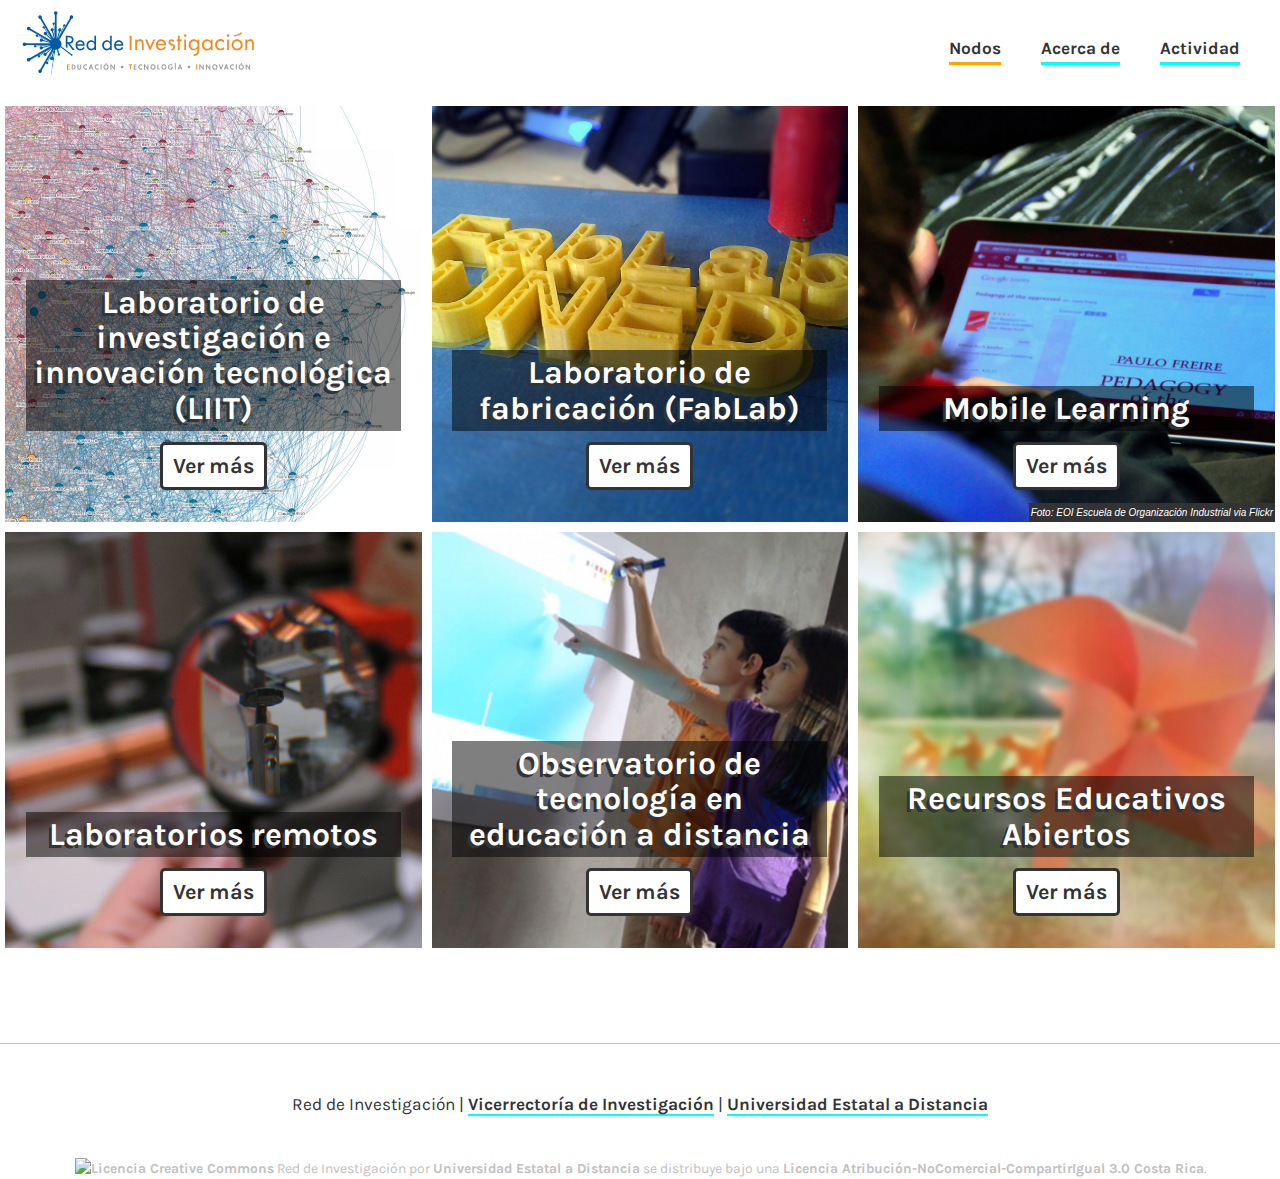
==== index.html @ 8b5bcb13 "prima" ====
<!doctype html>

<html lang="es">
    <head>
      <meta charset="utf-8">

      <title>Red de Investigación</title>
      <meta name="description" content="Red de Investigación">
      <meta name="author" content="Universidad Estatal a Distancia">
      <link rel="stylesheet" href="normalize.css?v=8.0.1">
      <link rel="stylesheet" href="grid.css?v=1.0">
      <link href="https://fonts.googleapis.com/css?family=Karla:400,400i,700,700i" rel="stylesheet">
      <link rel=stylesheet href="https://s3-us-west-2.amazonaws.com/colors-css/2.2.0/colors.min.css">
      <link rel="shortcut icon" type="image/png" href="favicon/favicon-16x16.png"/>
    </head>

    <body>
        <div class="wrapper">

            <header class="header">
                <a href="#" class="boton-menu">Menu</a>
                <div class="branding">
                    <a href="index.html" class="site-title"><img src="img/logo-lg.svg" alt="Logo de Red de Investigación. Educación, tecnología e innovación."></a>
                    <p>Vicerrectoría de Investigación</p>
                </div>
                <nav class="main-menu" role="navigation">
                    <ul>
                        <li><a href="index.html" title="Página de inicio y nodos de la red" class="active">Nodos</a></li>
                        <li><a href="red-investigacion.html" title="Página de información acerca de la Red de Investigación">Acerca de</a></li>
                        <li><a href="actividad.html" title="Actualizaciones y actividad de los nodos que forman parte de la Red">Actividad</a></li>
                    </ul>
                </nav>
            </header>

            <main class="content projects">

                <div class="item" role="section">
                    <img src="img/proyectos/img1-cuad.jpg" alt="Molinete anaranjado sobre un fondo verde desenfocado.">
                    <div class="info-proyecto">
                        <h3>Recursos Educativos Abiertos</h3>
                        <p class="desc">En el año 2012 la UNESCO presenta la Declaración de París, en la que se propone a la comunidad mundial la producción y el fomento del uso y aprovechamiento de…</p>
                        <p><a href="recursos-educativos-abiertos.html">Ver más</a></p>
                    </div>
                </div>

                <div class="item">
                    <img src="img/proyectos/observa-cuad.jpg" alt="Dos niños interactuando con una imagen proyectada en una pared.">
                    <div class="info-proyecto">
                        <h3>Observatorio de tecnología en educación a distancia</h3>
                        <p class="desc">En la sociedad de la información y en su tránsito hacia una sociedad del conocimiento, las preguntas clave son dónde y cómo buscar información veraz y clara que permita estar…</p>
                        <p><a href="observatorio.html">Ver más</a></p>
                    </div>
                </div>

                <div class="item">
                    <img src="img/proyectos/mobile-cuad.jpg" alt="Un estudiante estudiando en una tableta.">
                    <div class="info-proyecto">
                        <h3>Mobile Learning</h3>
                        <p class="desc">En el año 2012 la UNESCO presenta la Declaración de París, en la que se propone a la comunidad mundial la producción y el fomento del uso y aprovechamiento de…</p>
                        <p><a href="mobile-learning.html">Ver más</a></p>
                    </div>
                    <div class="fuente">
                        <i>Foto: EOI Escuela de Organización Industrial via Flickr</i>
                    </div>
                </div>
                <div class="item">
                    <img src="img/proyectos/remotos-cuad.jpg" alt="Descripción de la imagen">
                    <div class="info-proyecto">
                        <h3>Laboratorios remotos</h3>
                        <p class="desc">Este nodo tiene como objetivo establecer, en la UNED de Costa Rica, un espacio de experimentación remota en el que los estudiantes puedan acceder a prácticas reales a través de…</p>
                        <p><a href="laboratorios-remotos.html">Ver más</a></p>
                    </div>
                </div>
                <div class="item">
                    <img src="img/proyectos/liit-cuad.jpg" alt="Visualización de miles de datos en una nube de nodos y redes interconectadas.">
                    <div class="info-proyecto">
                        <h3>Laboratorio de investigación e innovación tecnológica (LIIT)</h3>
                        <p class="desc">El Laboratorio de Investigación e Innovación Tecnológica (LIIT) consiste en un espacio abierto para que grupos multidisciplinarios desarrollen proyectos de investigación e innovación tecnológica. El LIIT promueve un modelo de…</p>
                        <p><a href="laboratorio-investigacion-innovacion-tecnologica.html">Ver más</a></p>
                    </div>
                </div>
                <div class="item">
                    <img src="img/proyectos/fablab-cuad.jpg" alt="Una impresora 3D imprimiendo el nombre FabLab en color amarillo.">
                    <div class="info-proyecto">
                        <h3>Laboratorio de fabricación (FabLab)</h3>
                        <p class="desc">Creemos en la innovación abierta y en el emprendimiento para construir un futuro mejor y oportunidades para todas las personas en los ámbitos social, económico y ambiental. Apoyamos el movimiento…</p>
                        <p class="ver-mas"><a href="fablab.html">Ver más</a></p>
                    </div>
                </div>
            </main>

            <footer class="footer" role="contentinfo">
                <p>
                    Red de Investigación |
                    <a href="https://investiga.uned.ac.cr/">Vicerrectoría de Investigación</a> |
                    <a href="https://www.uned.ac.cr/">Universidad Estatal a Distancia</a>
                </p>
                <p class="licencia">
                    <a rel="license" href="http://creativecommons.org/licenses/by-nc-sa/3.0/cr/"><img alt="Licencia Creative Commons" style="border-width:0" src="https://i.creativecommons.org/l/by-nc-sa/4.0/80x15.png"></a>  <span xmlns:dct="http://purl.org/dc/terms/" property="dct:title">Red de Investigación</span> por <a xmlns:cc="http://creativecommons.org/ns#" href="http://www.uned.ac.cr/" property="cc:attributionName" rel="cc:attributionURL">Universidad Estatal a Distancia</a> se distribuye bajo una <a rel="license" href="http://creativecommons.org/licenses/by-nc-sa/3.0/cr/">Licencia Atribución-NoComercial-CompartirIgual 3.0 Costa Rica</a>.
		          </p>
            </footer>

        </div>

        <script type="text/javascript">
            var projects = document.querySelector('.projects');
            for (var i = projects.children.length; i >= 0; i--) {
            projects.appendChild(projects.children[Math.random() * i | 0]);
            }
        </script>
    </body>
</html>
---- grid.css ----
@media -sass-debug-info{filename{font-family:file\:\/\/\/Applications\/MAMP\/htdocs\/red2019\/sass\/_type\.scss}line{font-family:\000037}}
body,
button,
input,
select,
textarea {
  font-family: 'Karla', sans-serif;
  color: #333;
  font-size: 16.2px;
  font-size: 1.08rem;
  line-height: 1.5; }
  @media screen and (min-width: 700px) {
@media -sass-debug-info{filename{font-family:file\:\/\/\/Applications\/MAMP\/htdocs\/red2019\/sass\/_type\.scss}line{font-family:\000037}}
    body,
    button,
    input,
    select,
    textarea {
      font-size: 20.25px;
      font-size: 1.35rem; } }

@media -sass-debug-info{filename{font-family:file\:\/\/\/Applications\/MAMP\/htdocs\/red2019\/sass\/_type\.scss}line{font-family:\0000322}}
h1, h2, h3, h4, h5, h6 {
  margin-top: .75em;
  margin-bottom: .25em;
  font-family: 'Karla', sans-serif;
  clear: both;
  text-rendering: optimizeLegibility;
  line-height: 1.1; }

@media -sass-debug-info{filename{font-family:file\:\/\/\/Applications\/MAMP\/htdocs\/red2019\/sass\/_type\.scss}line{font-family:\0000331}}
h1 {
  font-size: 3em; }

@media -sass-debug-info{filename{font-family:file\:\/\/\/Applications\/MAMP\/htdocs\/red2019\/sass\/_type\.scss}line{font-family:\0000335}}
h2 {
  font-size: 2.6em; }

@media -sass-debug-info{filename{font-family:file\:\/\/\/Applications\/MAMP\/htdocs\/red2019\/sass\/_type\.scss}line{font-family:\0000339}}
h3 {
  font-size: 2.2em; }

@media -sass-debug-info{filename{font-family:file\:\/\/\/Applications\/MAMP\/htdocs\/red2019\/sass\/_type\.scss}line{font-family:\0000343}}
h4 {
  font-size: 2em; }

@media -sass-debug-info{filename{font-family:file\:\/\/\/Applications\/MAMP\/htdocs\/red2019\/sass\/_type\.scss}line{font-family:\0000347}}
h5 {
  font-size: 1.8em; }

@media -sass-debug-info{filename{font-family:file\:\/\/\/Applications\/MAMP\/htdocs\/red2019\/sass\/_type\.scss}line{font-family:\0000351}}
h6 {
  font-size: 1.6em; }

@media -sass-debug-info{filename{font-family:file\:\/\/\/Applications\/MAMP\/htdocs\/red2019\/sass\/_type\.scss}line{font-family:\0000355}}
p {
  margin-top: .5em;
  margin-bottom: 1em; }

@media -sass-debug-info{filename{font-family:file\:\/\/\/Applications\/MAMP\/htdocs\/red2019\/sass\/_type\.scss}line{font-family:\0000360}}
a {
  color: #333;
  font-weight: 700;
  text-decoration: none;
  border-bottom: 2px solid cyan; }
@media -sass-debug-info{filename{font-family:file\:\/\/\/Applications\/MAMP\/htdocs\/red2019\/sass\/_type\.scss}line{font-family:\0000366}}
  a:hover, a:active {
    border-color: orange; }

@media -sass-debug-info{filename{font-family:file\:\/\/\/Applications\/MAMP\/htdocs\/red2019\/grid\.scss}line{font-family:\000033}}
body {
  margin: 0; }

@media -sass-debug-info{filename{font-family:file\:\/\/\/Applications\/MAMP\/htdocs\/red2019\/grid\.scss}line{font-family:\000038}}
.wrapper {
  width: 100vw;
  margin: 0 auto;
  display: grid;
  grid-template-rows: auto auto 200px; }

@media -sass-debug-info{filename{font-family:file\:\/\/\/Applications\/MAMP\/htdocs\/red2019\/sass\/_header\.scss}line{font-family:\000031}}
.header {
  background-color: white;
  position: relative;
  padding: 10px 20px; }
  @media screen and (min-width: 700px) {
@media -sass-debug-info{filename{font-family:file\:\/\/\/Applications\/MAMP\/htdocs\/red2019\/sass\/_header\.scss}line{font-family:\000031}}
    .header {
      display: grid;
      grid-template-columns: repeat(3, minmax(0, 1fr));
      justify-content: space-evenly;
      grid-gap: 20px;
      align-items: center; } }
@media -sass-debug-info{filename{font-family:file\:\/\/\/Applications\/MAMP\/htdocs\/red2019\/sass\/_header\.scss}line{font-family:\0000313}}
  .header .boton-menu {
    position: absolute;
    top: 10px;
    right: 20px;
    padding: 10px;
    background: #00509f;
    color: aqua;
    border-radius: 5px;
    border: none; }
    @media screen and (min-width: 700px) {
@media -sass-debug-info{filename{font-family:file\:\/\/\/Applications\/MAMP\/htdocs\/red2019\/sass\/_header\.scss}line{font-family:\0000313}}
      .header .boton-menu {
        display: none; } }
@media -sass-debug-info{filename{font-family:file\:\/\/\/Applications\/MAMP\/htdocs\/red2019\/sass\/_header\.scss}line{font-family:\0000326}}
  .header .branding {
    grid-column: 1 / span 1;
    align-content: center; }
@media -sass-debug-info{filename{font-family:file\:\/\/\/Applications\/MAMP\/htdocs\/red2019\/sass\/_header\.scss}line{font-family:\0000330}}
    .header .branding .site-title {
      display: block;
      width: 60%;
      max-width: 400px;
      min-width: 180px;
      height: auto;
      border: none; }
@media -sass-debug-info{filename{font-family:file\:\/\/\/Applications\/MAMP\/htdocs\/red2019\/sass\/_header\.scss}line{font-family:\0000338}}
    .header .branding p {
      font-size: 0.8em;
      margin: 0;
      padding-left: 10%;
      display: none; }
@media -sass-debug-info{filename{font-family:file\:\/\/\/Applications\/MAMP\/htdocs\/red2019\/sass\/_header\.scss}line{font-family:\0000346}}
  .header .main-menu {
    display: none;
    grid-column: auto / span 2;
    font-size: 80%; }
@media -sass-debug-info{filename{font-family:file\:\/\/\/Applications\/MAMP\/htdocs\/red2019\/sass\/_header\.scss}line{font-family:\0000351}}
    .header .main-menu ul {
      width: 100%;
      display: block;
      padding: 0;
      margin: 0;
      list-style: none;
      text-align: center; }
@media -sass-debug-info{filename{font-family:file\:\/\/\/Applications\/MAMP\/htdocs\/red2019\/sass\/_header\.scss}line{font-family:\0000359}}
      .header .main-menu ul li a {
        display: inline-block;
        margin-bottom: 1em;
        text-decoration: none;
        color: #333; }
@media -sass-debug-info{filename{font-family:file\:\/\/\/Applications\/MAMP\/htdocs\/red2019\/sass\/_header\.scss}line{font-family:\0000365}}
        .header .main-menu ul li a.active {
          border-color: orange; }
    @media screen and (min-width: 700px) {
@media -sass-debug-info{filename{font-family:file\:\/\/\/Applications\/MAMP\/htdocs\/red2019\/sass\/_header\.scss}line{font-family:\0000346}}
      .header .main-menu {
        display: block; }
@media -sass-debug-info{filename{font-family:file\:\/\/\/Applications\/MAMP\/htdocs\/red2019\/sass\/_header\.scss}line{font-family:\0000374}}
        .header .main-menu ul {
          display: inline-flex;
          justify-content: flex-end; }
@media -sass-debug-info{filename{font-family:file\:\/\/\/Applications\/MAMP\/htdocs\/red2019\/sass\/_header\.scss}line{font-family:\0000377}}
          .header .main-menu ul li {
            margin: 0 20px; }
@media -sass-debug-info{filename{font-family:file\:\/\/\/Applications\/MAMP\/htdocs\/red2019\/sass\/_header\.scss}line{font-family:\0000379}}
            .header .main-menu ul li a {
              padding: 0;
              margin: 0;
              border-width: 3px; } }

@media -sass-debug-info{filename{font-family:file\:\/\/\/Applications\/MAMP\/htdocs\/red2019\/grid\.scss}line{font-family:\0000320}}
.content {
  width: 100%; }
@media -sass-debug-info{filename{font-family:file\:\/\/\/Applications\/MAMP\/htdocs\/red2019\/grid\.scss}line{font-family:\0000323}}
  .content.projects {
    display: grid;
    grid-template-columns: repeat(12, minmax(0, 1fr));
    justify-content: space-evenly;
    grid-column-gap: 10px;
    grid-row-gap: 0;
    padding: 5px;
    width: auto; }
@media -sass-debug-info{filename{font-family:file\:\/\/\/Applications\/MAMP\/htdocs\/red2019\/grid\.scss}line{font-family:\0000332}}
    .content.projects .item {
      grid-column: 1 / span 12;
      overflow: hidden;
      /* NEW */
      min-width: 0;
      /* NEW; needed for Firefox */
      height: auto;
      position: relative; }
      @media screen and (min-width: 700px) {
@media -sass-debug-info{filename{font-family:file\:\/\/\/Applications\/MAMP\/htdocs\/red2019\/grid\.scss}line{font-family:\0000332}}
        .content.projects .item {
          grid-column: auto / span 4; } }
@media -sass-debug-info{filename{font-family:file\:\/\/\/Applications\/MAMP\/htdocs\/red2019\/grid\.scss}line{font-family:\0000342}}
      .content.projects .item img {
        width: 100%;
        margin: 0;
        padding: 0;
        z-index: 1; }
@media -sass-debug-info{filename{font-family:file\:\/\/\/Applications\/MAMP\/htdocs\/red2019\/grid\.scss}line{font-family:\0000348}}
      .content.projects .item .info-proyecto {
        z-index: 2;
        position: absolute;
        left: 5%;
        bottom: 20px;
        width: 90%;
        margin: 0;
        text-align: center; }
@media -sass-debug-info{filename{font-family:file\:\/\/\/Applications\/MAMP\/htdocs\/red2019\/grid\.scss}line{font-family:\0000356}}
        .content.projects .item .info-proyecto h3 {
          font-size: 32px;
          color: white;
          font-weight: 700;
          text-shadow: -3px 3px 0 #333;
          background: rgba(0, 0, 0, 0.5);
          padding: 5px; }
@media -sass-debug-info{filename{font-family:file\:\/\/\/Applications\/MAMP\/htdocs\/red2019\/grid\.scss}line{font-family:\0000365}}
        .content.projects .item .info-proyecto p.desc {
          display: none; }
@media -sass-debug-info{filename{font-family:file\:\/\/\/Applications\/MAMP\/htdocs\/red2019\/grid\.scss}line{font-family:\0000369}}
        .content.projects .item .info-proyecto a {
          color: #333;
          padding: 5px 10px;
          border: 3px solid #333;
          font-weight: 700;
          text-decoration: none;
          background-color: white;
          display: inline-block;
          border-radius: 5px; }
@media -sass-debug-info{filename{font-family:file\:\/\/\/Applications\/MAMP\/htdocs\/red2019\/grid\.scss}line{font-family:\0000378}}
          .content.projects .item .info-proyecto a:hover {
            box-shadow: -10px 10px 0 #333;
            background-color: #333;
            color: white;
            border-color: white; }
@media -sass-debug-info{filename{font-family:file\:\/\/\/Applications\/MAMP\/htdocs\/red2019\/grid\.scss}line{font-family:\0000390}}
      .content.projects .item .fuente {
        font-size: 10px;
        background: #333;
        padding: 2px;
        color: white;
        position: absolute;
        bottom: 10px;
        right: 0;
        font-family: sans-serif; }

@media -sass-debug-info{filename{font-family:file\:\/\/\/Applications\/MAMP\/htdocs\/red2019\/grid\.scss}line{font-family:\00003105}}
.content .migajas {
  font-size: .7em; }
@media -sass-debug-info{filename{font-family:file\:\/\/\/Applications\/MAMP\/htdocs\/red2019\/grid\.scss}line{font-family:\00003108}}
.content .pagina {
  margin: 0 auto;
  max-width: 780px;
  padding: 40px 20px; }
@media -sass-debug-info{filename{font-family:file\:\/\/\/Applications\/MAMP\/htdocs\/red2019\/grid\.scss}line{font-family:\00003113}}
  .content .pagina *::-moz-selection {
    background: orange; }
@media -sass-debug-info{filename{font-family:file\:\/\/\/Applications\/MAMP\/htdocs\/red2019\/grid\.scss}line{font-family:\00003114}}
  .content .pagina *::selection {
    background: orange; }
@media -sass-debug-info{filename{font-family:file\:\/\/\/Applications\/MAMP\/htdocs\/red2019\/grid\.scss}line{font-family:\00003116}}
  .content .pagina hr {
    margin: 60px 0; }
@media -sass-debug-info{filename{font-family:file\:\/\/\/Applications\/MAMP\/htdocs\/red2019\/grid\.scss}line{font-family:\00003120}}
  .content .pagina .top {
    width: 100%;
    height: 320px;
    overflow: hidden;
    position: relative;
    margin: 0; }
@media -sass-debug-info{filename{font-family:file\:\/\/\/Applications\/MAMP\/htdocs\/red2019\/grid\.scss}line{font-family:\00003126}}
    .content .pagina .top img {
      width: 100%; }
@media -sass-debug-info{filename{font-family:file\:\/\/\/Applications\/MAMP\/htdocs\/red2019\/grid\.scss}line{font-family:\00003130}}
  .content .pagina .caption {
    font-size: 60%;
    color: siver; }
@media -sass-debug-info{filename{font-family:file\:\/\/\/Applications\/MAMP\/htdocs\/red2019\/grid\.scss}line{font-family:\00003135}}
  .content .pagina .lista {
    margin: 40px 0; }
    @media screen and (min-width: 500px) {
@media -sass-debug-info{filename{font-family:file\:\/\/\/Applications\/MAMP\/htdocs\/red2019\/grid\.scss}line{font-family:\00003135}}
      .content .pagina .lista {
        display: grid;
        grid-template-columns: repeat(8, minmax(0, 1fr));
        justify-content: space-evenly;
        align-items: flex-start;
        grid-gap: 10px; } }
@media -sass-debug-info{filename{font-family:file\:\/\/\/Applications\/MAMP\/htdocs\/red2019\/grid\.scss}line{font-family:\00003147}}
    .content .pagina .lista .persona {
      grid-column: auto /span 4;
      margin-bottom: 20px;
      padding: 20px;
      font-size: 90%; }
@media -sass-debug-info{filename{font-family:file\:\/\/\/Applications\/MAMP\/htdocs\/red2019\/grid\.scss}line{font-family:\00003154}}
    .content .pagina .lista .pic {
      width: 128px;
      margin: 0 auto; }
@media -sass-debug-info{filename{font-family:file\:\/\/\/Applications\/MAMP\/htdocs\/red2019\/grid\.scss}line{font-family:\00003158}}
      .content .pagina .lista .pic img {
        width: 100%;
        border-radius: 50%;
        overflow: hidden; }
@media -sass-debug-info{filename{font-family:file\:\/\/\/Applications\/MAMP\/htdocs\/red2019\/grid\.scss}line{font-family:\00003164}}
    .content .pagina .lista .info-personal {
      grid-column: auto / span 7;
      line-height: 1.4; }
@media -sass-debug-info{filename{font-family:file\:\/\/\/Applications\/MAMP\/htdocs\/red2019\/grid\.scss}line{font-family:\00003167}}
      .content .pagina .lista .info-personal h4 {
        margin-top: 0.25em;
        font-size: 1.25em; }
@media -sass-debug-info{filename{font-family:file\:\/\/\/Applications\/MAMP\/htdocs\/red2019\/grid\.scss}line{font-family:\00003171}}
      .content .pagina .lista .info-personal p {
        margin-bottom: 0.25em; }

@media -sass-debug-info{filename{font-family:file\:\/\/\/Applications\/MAMP\/htdocs\/red2019\/grid\.scss}line{font-family:\00003181}}
.iconos {
  width: 100vw;
  height: auto;
  background: url(img/iconos-noticias.jpg) repeat fixed; }
@media -sass-debug-info{filename{font-family:file\:\/\/\/Applications\/MAMP\/htdocs\/red2019\/grid\.scss}line{font-family:\00003186}}
  .iconos h1 {
    color: white;
    text-shadow: -1px -1px 0 #000, 1px -1px 0 #000, -1px 1px 0 #000, 1px 1px 0 #000;
    text-align: center;
    margin: 80px 0; }

@media -sass-debug-info{filename{font-family:file\:\/\/\/Applications\/MAMP\/htdocs\/red2019\/grid\.scss}line{font-family:\00003198}}
.footer {
  font-size: 80%;
  padding: 40px 20px;
  text-align: center;
  border-top: 1px solid silver;
  margin-top: 80px; }
@media -sass-debug-info{filename{font-family:file\:\/\/\/Applications\/MAMP\/htdocs\/red2019\/grid\.scss}line{font-family:\00003205}}
  .footer .licencia {
    margin-top: 40px;
    font-size: 80%;
    color: silver; }
@media -sass-debug-info{filename{font-family:file\:\/\/\/Applications\/MAMP\/htdocs\/red2019\/grid\.scss}line{font-family:\00003209}}
    .footer .licencia a {
      border-width: 0;
      color: currentColor; }

/*# sourceMappingURL=grid.css.map */
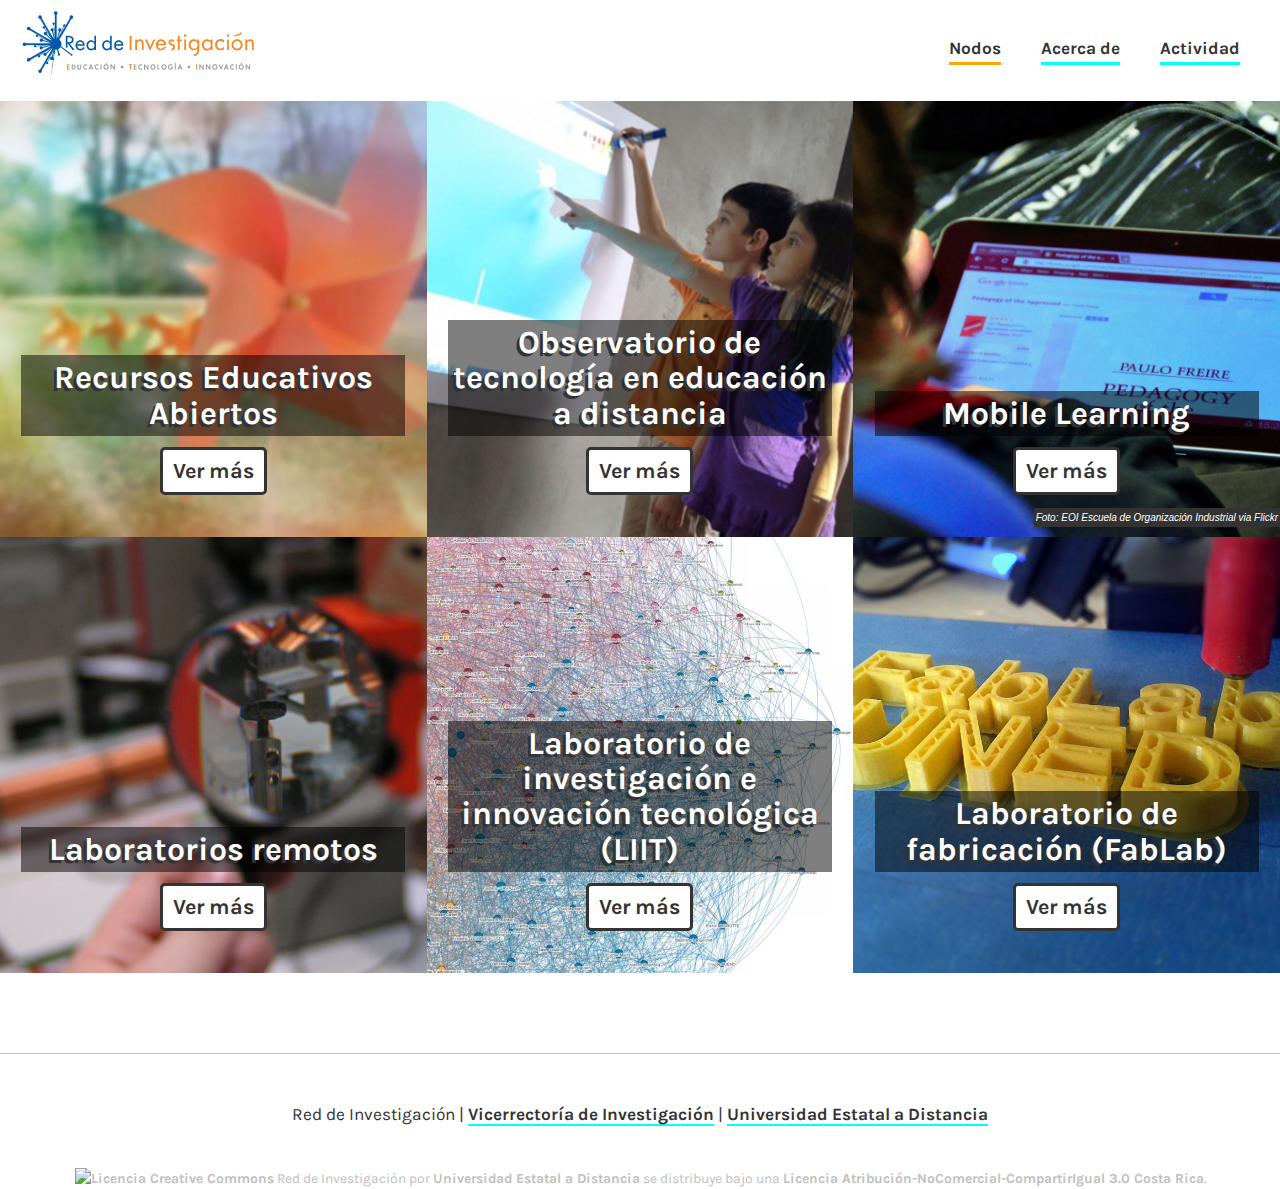
==== commit 94aebe63: "viewport meta tag missing" ====
--- a/index.html
+++ b/index.html
@@ -3,7 +3,7 @@
 <html lang="es">
     <head>
       <meta charset="utf-8">
-
+      <meta content="width=device-width, initial-scale=1" name="viewport" />
       <title>Red de Investigación</title>
       <meta name="description" content="Red de Investigación">
       <meta name="author" content="Universidad Estatal a Distancia">
@@ -63,6 +63,7 @@
                         <i>Foto: EOI Escuela de Organización Industrial via Flickr</i>
                     </div>
                 </div>
+
                 <div class="item">
                     <img src="img/proyectos/remotos-cuad.jpg" alt="Descripción de la imagen">
                     <div class="info-proyecto">
@@ -71,6 +72,7 @@
                         <p><a href="laboratorios-remotos.html">Ver más</a></p>
                     </div>
                 </div>
+
                 <div class="item">
                     <img src="img/proyectos/liit-cuad.jpg" alt="Visualización de miles de datos en una nube de nodos y redes interconectadas.">
                     <div class="info-proyecto">
@@ -79,6 +81,7 @@
                         <p><a href="laboratorio-investigacion-innovacion-tecnologica.html">Ver más</a></p>
                     </div>
                 </div>
+
                 <div class="item">
                     <img src="img/proyectos/fablab-cuad.jpg" alt="Una impresora 3D imprimiendo el nombre FabLab en color amarillo.">
                     <div class="info-proyecto">
@@ -87,6 +90,7 @@
                         <p class="ver-mas"><a href="fablab.html">Ver más</a></p>
                     </div>
                 </div>
+
             </main>
 
             <footer class="footer" role="contentinfo">
@@ -102,11 +106,11 @@
 
         </div>
 
-        <script type="text/javascript">
+        <!-- <script type="text/javascript">
             var projects = document.querySelector('.projects');
             for (var i = projects.children.length; i >= 0; i--) {
             projects.appendChild(projects.children[Math.random() * i | 0]);
             }
-        </script>
+        </script> -->
     </body>
 </html>
--- a/grid.css
+++ b/grid.css
@@ -1,4 +1,3 @@
-@media -sass-debug-info{filename{font-family:file\:\/\/\/Applications\/MAMP\/htdocs\/red2019\/sass\/_type\.scss}line{font-family:\000037}}
 body,
 button,
 input,
@@ -10,7 +9,6 @@
   font-size: 1.08rem;
   line-height: 1.5; }
   @media screen and (min-width: 700px) {
-@media -sass-debug-info{filename{font-family:file\:\/\/\/Applications\/MAMP\/htdocs\/red2019\/sass\/_type\.scss}line{font-family:\000037}}
     body,
     button,
     input,
@@ -19,7 +17,6 @@
       font-size: 20.25px;
       font-size: 1.35rem; } }
 
-@media -sass-debug-info{filename{font-family:file\:\/\/\/Applications\/MAMP\/htdocs\/red2019\/sass\/_type\.scss}line{font-family:\0000322}}
 h1, h2, h3, h4, h5, h6 {
   margin-top: .75em;
   margin-bottom: .25em;
@@ -28,88 +25,79 @@
   text-rendering: optimizeLegibility;
   line-height: 1.1; }
 
-@media -sass-debug-info{filename{font-family:file\:\/\/\/Applications\/MAMP\/htdocs\/red2019\/sass\/_type\.scss}line{font-family:\0000331}}
 h1 {
   font-size: 3em; }
 
-@media -sass-debug-info{filename{font-family:file\:\/\/\/Applications\/MAMP\/htdocs\/red2019\/sass\/_type\.scss}line{font-family:\0000335}}
 h2 {
   font-size: 2.6em; }
 
-@media -sass-debug-info{filename{font-family:file\:\/\/\/Applications\/MAMP\/htdocs\/red2019\/sass\/_type\.scss}line{font-family:\0000339}}
 h3 {
   font-size: 2.2em; }
 
-@media -sass-debug-info{filename{font-family:file\:\/\/\/Applications\/MAMP\/htdocs\/red2019\/sass\/_type\.scss}line{font-family:\0000343}}
 h4 {
   font-size: 2em; }
 
-@media -sass-debug-info{filename{font-family:file\:\/\/\/Applications\/MAMP\/htdocs\/red2019\/sass\/_type\.scss}line{font-family:\0000347}}
 h5 {
   font-size: 1.8em; }
 
-@media -sass-debug-info{filename{font-family:file\:\/\/\/Applications\/MAMP\/htdocs\/red2019\/sass\/_type\.scss}line{font-family:\0000351}}
 h6 {
   font-size: 1.6em; }
 
-@media -sass-debug-info{filename{font-family:file\:\/\/\/Applications\/MAMP\/htdocs\/red2019\/sass\/_type\.scss}line{font-family:\0000355}}
 p {
   margin-top: .5em;
   margin-bottom: 1em; }
 
-@media -sass-debug-info{filename{font-family:file\:\/\/\/Applications\/MAMP\/htdocs\/red2019\/sass\/_type\.scss}line{font-family:\0000360}}
 a {
   color: #333;
   font-weight: 700;
   text-decoration: none;
   border-bottom: 2px solid cyan; }
-@media -sass-debug-info{filename{font-family:file\:\/\/\/Applications\/MAMP\/htdocs\/red2019\/sass\/_type\.scss}line{font-family:\0000366}}
   a:hover, a:active {
     border-color: orange; }
 
-@media -sass-debug-info{filename{font-family:file\:\/\/\/Applications\/MAMP\/htdocs\/red2019\/grid\.scss}line{font-family:\000033}}
 body {
   margin: 0; }
 
-@media -sass-debug-info{filename{font-family:file\:\/\/\/Applications\/MAMP\/htdocs\/red2019\/grid\.scss}line{font-family:\000038}}
 .wrapper {
   width: 100vw;
   margin: 0 auto;
   display: grid;
   grid-template-rows: auto auto 200px; }
 
-@media -sass-debug-info{filename{font-family:file\:\/\/\/Applications\/MAMP\/htdocs\/red2019\/sass\/_header\.scss}line{font-family:\000031}}
 .header {
   background-color: white;
   position: relative;
   padding: 10px 20px; }
   @media screen and (min-width: 700px) {
-@media -sass-debug-info{filename{font-family:file\:\/\/\/Applications\/MAMP\/htdocs\/red2019\/sass\/_header\.scss}line{font-family:\000031}}
     .header {
       display: grid;
       grid-template-columns: repeat(3, minmax(0, 1fr));
       justify-content: space-evenly;
       grid-gap: 20px;
       align-items: center; } }
-@media -sass-debug-info{filename{font-family:file\:\/\/\/Applications\/MAMP\/htdocs\/red2019\/sass\/_header\.scss}line{font-family:\0000313}}
   .header .boton-menu {
     position: absolute;
     top: 10px;
     right: 20px;
-    padding: 10px;
-    background: #00509f;
-    color: aqua;
-    border-radius: 5px;
-    border: none; }
+    color: #333;
+    padding: 5px 10px;
+    border: 3px solid #333;
+    font-weight: 700;
+    text-decoration: none;
+    background-color: white;
+    display: inline-block;
+    border-radius: 5px; }
+    .header .boton-menu:hover {
+      box-shadow: -10px 10px 0 #333;
+      background-color: #333;
+      color: white;
+      border-color: white; }
     @media screen and (min-width: 700px) {
-@media -sass-debug-info{filename{font-family:file\:\/\/\/Applications\/MAMP\/htdocs\/red2019\/sass\/_header\.scss}line{font-family:\0000313}}
       .header .boton-menu {
         display: none; } }
-@media -sass-debug-info{filename{font-family:file\:\/\/\/Applications\/MAMP\/htdocs\/red2019\/sass\/_header\.scss}line{font-family:\0000326}}
   .header .branding {
     grid-column: 1 / span 1;
     align-content: center; }
-@media -sass-debug-info{filename{font-family:file\:\/\/\/Applications\/MAMP\/htdocs\/red2019\/sass\/_header\.scss}line{font-family:\0000330}}
     .header .branding .site-title {
       display: block;
       width: 60%;
@@ -117,18 +105,15 @@
       min-width: 180px;
       height: auto;
       border: none; }
-@media -sass-debug-info{filename{font-family:file\:\/\/\/Applications\/MAMP\/htdocs\/red2019\/sass\/_header\.scss}line{font-family:\0000338}}
     .header .branding p {
       font-size: 0.8em;
       margin: 0;
       padding-left: 10%;
       display: none; }
-@media -sass-debug-info{filename{font-family:file\:\/\/\/Applications\/MAMP\/htdocs\/red2019\/sass\/_header\.scss}line{font-family:\0000346}}
   .header .main-menu {
     display: none;
     grid-column: auto / span 2;
     font-size: 80%; }
-@media -sass-debug-info{filename{font-family:file\:\/\/\/Applications\/MAMP\/htdocs\/red2019\/sass\/_header\.scss}line{font-family:\0000351}}
     .header .main-menu ul {
       width: 100%;
       display: block;
@@ -136,47 +121,34 @@
       margin: 0;
       list-style: none;
       text-align: center; }
-@media -sass-debug-info{filename{font-family:file\:\/\/\/Applications\/MAMP\/htdocs\/red2019\/sass\/_header\.scss}line{font-family:\0000359}}
       .header .main-menu ul li a {
         display: inline-block;
         margin-bottom: 1em;
         text-decoration: none;
         color: #333; }
-@media -sass-debug-info{filename{font-family:file\:\/\/\/Applications\/MAMP\/htdocs\/red2019\/sass\/_header\.scss}line{font-family:\0000365}}
         .header .main-menu ul li a.active {
           border-color: orange; }
     @media screen and (min-width: 700px) {
-@media -sass-debug-info{filename{font-family:file\:\/\/\/Applications\/MAMP\/htdocs\/red2019\/sass\/_header\.scss}line{font-family:\0000346}}
       .header .main-menu {
         display: block; }
-@media -sass-debug-info{filename{font-family:file\:\/\/\/Applications\/MAMP\/htdocs\/red2019\/sass\/_header\.scss}line{font-family:\0000374}}
         .header .main-menu ul {
           display: inline-flex;
           justify-content: flex-end; }
-@media -sass-debug-info{filename{font-family:file\:\/\/\/Applications\/MAMP\/htdocs\/red2019\/sass\/_header\.scss}line{font-family:\0000377}}
           .header .main-menu ul li {
             margin: 0 20px; }
-@media -sass-debug-info{filename{font-family:file\:\/\/\/Applications\/MAMP\/htdocs\/red2019\/sass\/_header\.scss}line{font-family:\0000379}}
             .header .main-menu ul li a {
               padding: 0;
               margin: 0;
               border-width: 3px; } }
 
-@media -sass-debug-info{filename{font-family:file\:\/\/\/Applications\/MAMP\/htdocs\/red2019\/grid\.scss}line{font-family:\0000320}}
 .content {
   width: 100%; }
-@media -sass-debug-info{filename{font-family:file\:\/\/\/Applications\/MAMP\/htdocs\/red2019\/grid\.scss}line{font-family:\0000323}}
   .content.projects {
     display: grid;
-    grid-template-columns: repeat(12, minmax(0, 1fr));
-    justify-content: space-evenly;
-    grid-column-gap: 10px;
-    grid-row-gap: 0;
-    padding: 5px;
-    width: auto; }
-@media -sass-debug-info{filename{font-family:file\:\/\/\/Applications\/MAMP\/htdocs\/red2019\/grid\.scss}line{font-family:\0000332}}
+    grid-template-columns: repeat(3, 1fr);
+    grid-auto-flow: dense; }
     .content.projects .item {
-      grid-column: 1 / span 12;
+      grid-column: 1 / -1;
       overflow: hidden;
       /* NEW */
       min-width: 0;
@@ -184,16 +156,12 @@
       height: auto;
       position: relative; }
       @media screen and (min-width: 700px) {
-@media -sass-debug-info{filename{font-family:file\:\/\/\/Applications\/MAMP\/htdocs\/red2019\/grid\.scss}line{font-family:\0000332}}
         .content.projects .item {
-          grid-column: auto / span 4; } }
-@media -sass-debug-info{filename{font-family:file\:\/\/\/Applications\/MAMP\/htdocs\/red2019\/grid\.scss}line{font-family:\0000342}}
+          grid-column: auto / span 1; } }
       .content.projects .item img {
+        object-fit: cover;
         width: 100%;
-        margin: 0;
-        padding: 0;
-        z-index: 1; }
-@media -sass-debug-info{filename{font-family:file\:\/\/\/Applications\/MAMP\/htdocs\/red2019\/grid\.scss}line{font-family:\0000348}}
+        height: 100%; }
       .content.projects .item .info-proyecto {
         z-index: 2;
         position: absolute;
@@ -202,7 +170,6 @@
         width: 90%;
         margin: 0;
         text-align: center; }
-@media -sass-debug-info{filename{font-family:file\:\/\/\/Applications\/MAMP\/htdocs\/red2019\/grid\.scss}line{font-family:\0000356}}
         .content.projects .item .info-proyecto h3 {
           font-size: 32px;
           color: white;
@@ -210,10 +177,8 @@
           text-shadow: -3px 3px 0 #333;
           background: rgba(0, 0, 0, 0.5);
           padding: 5px; }
-@media -sass-debug-info{filename{font-family:file\:\/\/\/Applications\/MAMP\/htdocs\/red2019\/grid\.scss}line{font-family:\0000365}}
         .content.projects .item .info-proyecto p.desc {
           display: none; }
-@media -sass-debug-info{filename{font-family:file\:\/\/\/Applications\/MAMP\/htdocs\/red2019\/grid\.scss}line{font-family:\0000369}}
         .content.projects .item .info-proyecto a {
           color: #333;
           padding: 5px 10px;
@@ -223,13 +188,11 @@
           background-color: white;
           display: inline-block;
           border-radius: 5px; }
-@media -sass-debug-info{filename{font-family:file\:\/\/\/Applications\/MAMP\/htdocs\/red2019\/grid\.scss}line{font-family:\0000378}}
           .content.projects .item .info-proyecto a:hover {
             box-shadow: -10px 10px 0 #333;
             background-color: #333;
             color: white;
             border-color: white; }
-@media -sass-debug-info{filename{font-family:file\:\/\/\/Applications\/MAMP\/htdocs\/red2019\/grid\.scss}line{font-family:\0000390}}
       .content.projects .item .fuente {
         font-size: 10px;
         background: #333;
@@ -239,101 +202,79 @@
         bottom: 10px;
         right: 0;
         font-family: sans-serif; }
-
-@media -sass-debug-info{filename{font-family:file\:\/\/\/Applications\/MAMP\/htdocs\/red2019\/grid\.scss}line{font-family:\00003105}}
-.content .migajas {
-  font-size: .7em; }
-@media -sass-debug-info{filename{font-family:file\:\/\/\/Applications\/MAMP\/htdocs\/red2019\/grid\.scss}line{font-family:\00003108}}
-.content .pagina {
-  margin: 0 auto;
-  max-width: 780px;
-  padding: 40px 20px; }
-@media -sass-debug-info{filename{font-family:file\:\/\/\/Applications\/MAMP\/htdocs\/red2019\/grid\.scss}line{font-family:\00003113}}
-  .content .pagina *::-moz-selection {
-    background: orange; }
-@media -sass-debug-info{filename{font-family:file\:\/\/\/Applications\/MAMP\/htdocs\/red2019\/grid\.scss}line{font-family:\00003114}}
-  .content .pagina *::selection {
-    background: orange; }
-@media -sass-debug-info{filename{font-family:file\:\/\/\/Applications\/MAMP\/htdocs\/red2019\/grid\.scss}line{font-family:\00003116}}
-  .content .pagina hr {
-    margin: 60px 0; }
-@media -sass-debug-info{filename{font-family:file\:\/\/\/Applications\/MAMP\/htdocs\/red2019\/grid\.scss}line{font-family:\00003120}}
-  .content .pagina .top {
-    width: 100%;
-    height: 320px;
-    overflow: hidden;
-    position: relative;
-    margin: 0; }
-@media -sass-debug-info{filename{font-family:file\:\/\/\/Applications\/MAMP\/htdocs\/red2019\/grid\.scss}line{font-family:\00003126}}
-    .content .pagina .top img {
-      width: 100%; }
-@media -sass-debug-info{filename{font-family:file\:\/\/\/Applications\/MAMP\/htdocs\/red2019\/grid\.scss}line{font-family:\00003130}}
-  .content .pagina .caption {
-    font-size: 60%;
-    color: siver; }
-@media -sass-debug-info{filename{font-family:file\:\/\/\/Applications\/MAMP\/htdocs\/red2019\/grid\.scss}line{font-family:\00003135}}
-  .content .pagina .lista {
-    margin: 40px 0; }
-    @media screen and (min-width: 500px) {
-@media -sass-debug-info{filename{font-family:file\:\/\/\/Applications\/MAMP\/htdocs\/red2019\/grid\.scss}line{font-family:\00003135}}
-      .content .pagina .lista {
-        display: grid;
-        grid-template-columns: repeat(8, minmax(0, 1fr));
-        justify-content: space-evenly;
-        align-items: flex-start;
-        grid-gap: 10px; } }
-@media -sass-debug-info{filename{font-family:file\:\/\/\/Applications\/MAMP\/htdocs\/red2019\/grid\.scss}line{font-family:\00003147}}
-    .content .pagina .lista .persona {
-      grid-column: auto /span 4;
-      margin-bottom: 20px;
-      padding: 20px;
-      font-size: 90%; }
-@media -sass-debug-info{filename{font-family:file\:\/\/\/Applications\/MAMP\/htdocs\/red2019\/grid\.scss}line{font-family:\00003154}}
-    .content .pagina .lista .pic {
-      width: 128px;
-      margin: 0 auto; }
-@media -sass-debug-info{filename{font-family:file\:\/\/\/Applications\/MAMP\/htdocs\/red2019\/grid\.scss}line{font-family:\00003158}}
-      .content .pagina .lista .pic img {
-        width: 100%;
-        border-radius: 50%;
-        overflow: hidden; }
-@media -sass-debug-info{filename{font-family:file\:\/\/\/Applications\/MAMP\/htdocs\/red2019\/grid\.scss}line{font-family:\00003164}}
-    .content .pagina .lista .info-personal {
-      grid-column: auto / span 7;
-      line-height: 1.4; }
-@media -sass-debug-info{filename{font-family:file\:\/\/\/Applications\/MAMP\/htdocs\/red2019\/grid\.scss}line{font-family:\00003167}}
-      .content .pagina .lista .info-personal h4 {
-        margin-top: 0.25em;
-        font-size: 1.25em; }
-@media -sass-debug-info{filename{font-family:file\:\/\/\/Applications\/MAMP\/htdocs\/red2019\/grid\.scss}line{font-family:\00003171}}
-      .content .pagina .lista .info-personal p {
-        margin-bottom: 0.25em; }
-
-@media -sass-debug-info{filename{font-family:file\:\/\/\/Applications\/MAMP\/htdocs\/red2019\/grid\.scss}line{font-family:\00003181}}
+  .content .migajas {
+    font-size: .7em; }
+  .content .pagina {
+    margin: 0 auto;
+    max-width: 780px;
+    padding: 40px 20px; }
+    .content .pagina *::-moz-selection {
+      background: orange; }
+    .content .pagina *::selection {
+      background: orange; }
+    .content .pagina hr {
+      margin: 60px 0; }
+    .content .pagina .top {
+      width: 100%;
+      height: 320px;
+      overflow: hidden;
+      position: relative;
+      margin: 0; }
+      .content .pagina .top img {
+        width: 100%; }
+    .content .pagina .caption {
+      font-size: 60%;
+      color: siver; }
+    .content .pagina .lista {
+      margin: 40px 0; }
+      @media screen and (min-width: 500px) {
+        .content .pagina .lista {
+          display: grid;
+          grid-template-columns: repeat(8, minmax(0, 1fr));
+          justify-content: space-evenly;
+          align-items: flex-start;
+          grid-gap: 10px; } }
+      .content .pagina .lista .persona {
+        grid-column: auto /span 4;
+        margin-bottom: 20px;
+        padding: 20px;
+        font-size: 90%; }
+      .content .pagina .lista .pic {
+        width: 128px;
+        margin: 0 auto; }
+        .content .pagina .lista .pic img {
+          width: 100%;
+          border-radius: 50%;
+          overflow: hidden; }
+      .content .pagina .lista .info-personal {
+        grid-column: auto / span 7;
+        line-height: 1.4; }
+        .content .pagina .lista .info-personal h4 {
+          margin-top: 0.25em;
+          font-size: 1.25em; }
+        .content .pagina .lista .info-personal p {
+          margin-bottom: 0.25em; }
+
 .iconos {
   width: 100vw;
   height: auto;
   background: url(img/iconos-noticias.jpg) repeat fixed; }
-@media -sass-debug-info{filename{font-family:file\:\/\/\/Applications\/MAMP\/htdocs\/red2019\/grid\.scss}line{font-family:\00003186}}
   .iconos h1 {
     color: white;
     text-shadow: -1px -1px 0 #000, 1px -1px 0 #000, -1px 1px 0 #000, 1px 1px 0 #000;
     text-align: center;
     margin: 80px 0; }
 
-@media -sass-debug-info{filename{font-family:file\:\/\/\/Applications\/MAMP\/htdocs\/red2019\/grid\.scss}line{font-family:\00003198}}
 .footer {
   font-size: 80%;
   padding: 40px 20px;
   text-align: center;
   border-top: 1px solid silver;
   margin-top: 80px; }
-@media -sass-debug-info{filename{font-family:file\:\/\/\/Applications\/MAMP\/htdocs\/red2019\/grid\.scss}line{font-family:\00003205}}
   .footer .licencia {
     margin-top: 40px;
     font-size: 80%;
     color: silver; }
-@media -sass-debug-info{filename{font-family:file\:\/\/\/Applications\/MAMP\/htdocs\/red2019\/grid\.scss}line{font-family:\00003209}}
     .footer .licencia a {
       border-width: 0;
       color: currentColor; }
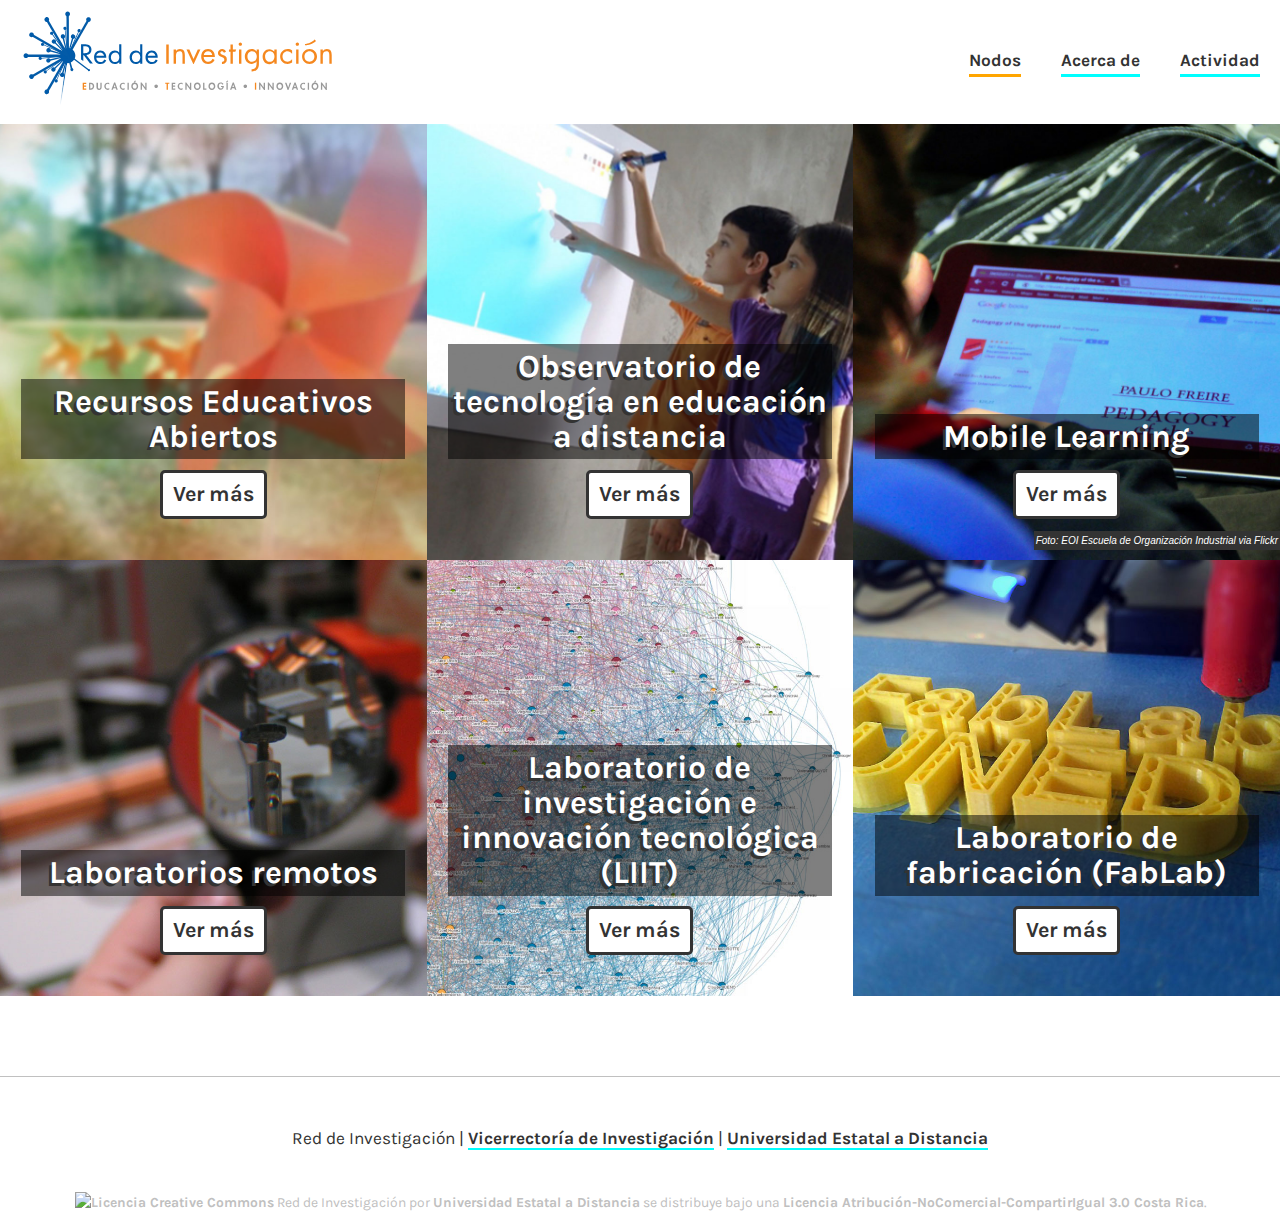
==== commit e6f5d616: "menu movil e profile pics fallidas" ====
--- a/index.html
+++ b/index.html
@@ -12,24 +12,35 @@
       <link href="https://fonts.googleapis.com/css?family=Karla:400,400i,700,700i" rel="stylesheet">
       <link rel=stylesheet href="https://s3-us-west-2.amazonaws.com/colors-css/2.2.0/colors.min.css">
       <link rel="shortcut icon" type="image/png" href="favicon/favicon-16x16.png"/>
+
+      <script src="https://code.jquery.com/jquery-3.3.1.slim.min.js" integrity="sha256-3edrmyuQ0w65f8gfBsqowzjJe2iM6n0nKciPUp8y+7E=" crossorigin="anonymous"></script>
+      <script src="js/nav.js"></script>
     </head>
 
     <body>
         <div class="wrapper">
 
             <header class="header">
-                <a href="#" class="boton-menu">Menu</a>
+
                 <div class="branding">
                     <a href="index.html" class="site-title"><img src="img/logo-lg.svg" alt="Logo de Red de Investigación. Educación, tecnología e innovación."></a>
                     <p>Vicerrectoría de Investigación</p>
                 </div>
-                <nav class="main-menu" role="navigation">
-                    <ul>
-                        <li><a href="index.html" title="Página de inicio y nodos de la red" class="active">Nodos</a></li>
-                        <li><a href="red-investigacion.html" title="Página de información acerca de la Red de Investigación">Acerca de</a></li>
-                        <li><a href="actividad.html" title="Actualizaciones y actividad de los nodos que forman parte de la Red">Actividad</a></li>
-                    </ul>
+
+                <nav id="responsive-navigation" class="responsive-navigation" role="navigation">
+
+                    <button class="boton-menu submenu-toggle">Menú</button>
+
+                    <div class="submenu nav-submenu">
+                        <ul>
+                            <li><a href="index.html" title="Página de inicio y nodos de la red" class="active">Nodos</a></li>
+                            <li><a href="red-investigacion.html" title="Página de información acerca de la Red de Investigación">Acerca de</a></li>
+                            <li><a href="actividad.html" title="Actualizaciones y actividad de los nodos que forman parte de la Red">Actividad</a></li>
+                        </ul>
+                    </div>
+
                 </nav>
+
             </header>
 
             <main class="content projects">
@@ -105,12 +116,5 @@
             </footer>
 
         </div>
-
-        <!-- <script type="text/javascript">
-            var projects = document.querySelector('.projects');
-            for (var i = projects.children.length; i >= 0; i--) {
-            projects.appendChild(projects.children[Math.random() * i | 0]);
-            }
-        </script> -->
     </body>
 </html>
--- a/grid.css
+++ b/grid.css
@@ -1,3 +1,4 @@
+@media -sass-debug-info{filename{font-family:file\:\/\/\/Applications\/MAMP\/htdocs\/red2019\/sass\/_type\.scss}line{font-family:\000037}}
 body,
 button,
 input,
@@ -9,6 +10,7 @@
   font-size: 1.08rem;
   line-height: 1.5; }
   @media screen and (min-width: 700px) {
+@media -sass-debug-info{filename{font-family:file\:\/\/\/Applications\/MAMP\/htdocs\/red2019\/sass\/_type\.scss}line{font-family:\000037}}
     body,
     button,
     input,
@@ -17,6 +19,7 @@
       font-size: 20.25px;
       font-size: 1.35rem; } }
 
+@media -sass-debug-info{filename{font-family:file\:\/\/\/Applications\/MAMP\/htdocs\/red2019\/sass\/_type\.scss}line{font-family:\0000322}}
 h1, h2, h3, h4, h5, h6 {
   margin-top: .75em;
   margin-bottom: .25em;
@@ -25,128 +28,196 @@
   text-rendering: optimizeLegibility;
   line-height: 1.1; }
 
+@media -sass-debug-info{filename{font-family:file\:\/\/\/Applications\/MAMP\/htdocs\/red2019\/sass\/_type\.scss}line{font-family:\0000331}}
 h1 {
-  font-size: 3em; }
-
+  font-size: 2em; }
+
+@media -sass-debug-info{filename{font-family:file\:\/\/\/Applications\/MAMP\/htdocs\/red2019\/sass\/_type\.scss}line{font-family:\0000335}}
 h2 {
-  font-size: 2.6em; }
-
+  font-size: 1.8em; }
+
+@media screen and (min-width: 700px) {
+@media -sass-debug-info{filename{font-family:file\:\/\/\/Applications\/MAMP\/htdocs\/red2019\/sass\/_type\.scss}line{font-family:\0000341}}
+  h1 {
+    font-size: 3em; }
+
+@media -sass-debug-info{filename{font-family:file\:\/\/\/Applications\/MAMP\/htdocs\/red2019\/sass\/_type\.scss}line{font-family:\0000345}}
+  h2 {
+    font-size: 2.6em; } }
+@media -sass-debug-info{filename{font-family:file\:\/\/\/Applications\/MAMP\/htdocs\/red2019\/sass\/_type\.scss}line{font-family:\0000350}}
 h3 {
   font-size: 2.2em; }
 
+@media -sass-debug-info{filename{font-family:file\:\/\/\/Applications\/MAMP\/htdocs\/red2019\/sass\/_type\.scss}line{font-family:\0000354}}
 h4 {
   font-size: 2em; }
 
+@media -sass-debug-info{filename{font-family:file\:\/\/\/Applications\/MAMP\/htdocs\/red2019\/sass\/_type\.scss}line{font-family:\0000358}}
 h5 {
   font-size: 1.8em; }
 
+@media -sass-debug-info{filename{font-family:file\:\/\/\/Applications\/MAMP\/htdocs\/red2019\/sass\/_type\.scss}line{font-family:\0000362}}
 h6 {
   font-size: 1.6em; }
 
+@media -sass-debug-info{filename{font-family:file\:\/\/\/Applications\/MAMP\/htdocs\/red2019\/sass\/_type\.scss}line{font-family:\0000366}}
 p {
   margin-top: .5em;
   margin-bottom: 1em; }
 
+@media -sass-debug-info{filename{font-family:file\:\/\/\/Applications\/MAMP\/htdocs\/red2019\/sass\/_type\.scss}line{font-family:\0000371}}
 a {
   color: #333;
   font-weight: 700;
   text-decoration: none;
   border-bottom: 2px solid cyan; }
+@media -sass-debug-info{filename{font-family:file\:\/\/\/Applications\/MAMP\/htdocs\/red2019\/sass\/_type\.scss}line{font-family:\0000377}}
   a:hover, a:active {
     border-color: orange; }
 
+@media -sass-debug-info{filename{font-family:file\:\/\/\/Applications\/MAMP\/htdocs\/red2019\/grid\.scss}line{font-family:\000033}}
 body {
   margin: 0; }
 
+@media -sass-debug-info{filename{font-family:file\:\/\/\/Applications\/MAMP\/htdocs\/red2019\/grid\.scss}line{font-family:\000038}}
 .wrapper {
   width: 100vw;
   margin: 0 auto;
   display: grid;
   grid-template-rows: auto auto 200px; }
 
+@media -sass-debug-info{filename{font-family:file\:\/\/\/Applications\/MAMP\/htdocs\/red2019\/sass\/_header\.scss}line{font-family:\000031}}
 .header {
   background-color: white;
   position: relative;
-  padding: 10px 20px; }
+  padding: 10px 20px;
+  display: grid;
+  grid-template-columns: repeat(4, minmax(0, 1fr));
+  align-items: center;
+  grid-gap: 10px; }
   @media screen and (min-width: 700px) {
+@media -sass-debug-info{filename{font-family:file\:\/\/\/Applications\/MAMP\/htdocs\/red2019\/sass\/_header\.scss}line{font-family:\000031}}
     .header {
-      display: grid;
       grid-template-columns: repeat(3, minmax(0, 1fr));
       justify-content: space-evenly;
-      grid-gap: 20px;
-      align-items: center; } }
-  .header .boton-menu {
-    position: absolute;
-    top: 10px;
-    right: 20px;
-    color: #333;
-    padding: 5px 10px;
-    border: 3px solid #333;
-    font-weight: 700;
-    text-decoration: none;
-    background-color: white;
-    display: inline-block;
-    border-radius: 5px; }
-    .header .boton-menu:hover {
-      box-shadow: -10px 10px 0 #333;
-      background-color: #333;
-      color: white;
-      border-color: white; }
+      grid-gap: 20px; } }
+@media -sass-debug-info{filename{font-family:file\:\/\/\/Applications\/MAMP\/htdocs\/red2019\/sass\/_header\.scss}line{font-family:\0000317}}
+  .header .branding {
+    grid-column: 1 / span 2;
+    align-content: center; }
     @media screen and (min-width: 700px) {
-      .header .boton-menu {
-        display: none; } }
-  .header .branding {
-    grid-column: 1 / span 1;
-    align-content: center; }
+@media -sass-debug-info{filename{font-family:file\:\/\/\/Applications\/MAMP\/htdocs\/red2019\/sass\/_header\.scss}line{font-family:\0000317}}
+      .header .branding {
+        grid-column: 1 / span 1; } }
+@media -sass-debug-info{filename{font-family:file\:\/\/\/Applications\/MAMP\/htdocs\/red2019\/sass\/_header\.scss}line{font-family:\0000325}}
     .header .branding .site-title {
       display: block;
-      width: 60%;
-      max-width: 400px;
+      width: 100%;
+      max-width: 320px;
       min-width: 180px;
       height: auto;
       border: none; }
+@media -sass-debug-info{filename{font-family:file\:\/\/\/Applications\/MAMP\/htdocs\/red2019\/sass\/_header\.scss}line{font-family:\0000333}}
     .header .branding p {
       font-size: 0.8em;
       margin: 0;
       padding-left: 10%;
       display: none; }
-  .header .main-menu {
-    display: none;
-    grid-column: auto / span 2;
-    font-size: 80%; }
-    .header .main-menu ul {
+@media -sass-debug-info{filename{font-family:file\:\/\/\/Applications\/MAMP\/htdocs\/red2019\/sass\/_header\.scss}line{font-family:\0000341}}
+  .header .responsive-navigation {
+    grid-column: 4 / span 1;
+    font-size: 80%;
+    position: relative;
+    width: 100%;
+    height: 100%; }
+    @media screen and (min-width: 700px) {
+@media -sass-debug-info{filename{font-family:file\:\/\/\/Applications\/MAMP\/htdocs\/red2019\/sass\/_header\.scss}line{font-family:\0000341}}
+      .header .responsive-navigation {
+        grid-column: auto / span 2;
+        height: auto;
+        display: table-cell;
+        vertical-align: middle; } }
+@media -sass-debug-info{filename{font-family:file\:\/\/\/Applications\/MAMP\/htdocs\/red2019\/sass\/_header\.scss}line{font-family:\0000355}}
+    .header .responsive-navigation .boton-menu {
+      color: #333;
+      padding: 5px 10px;
+      border: none;
+      font-weight: 700;
+      text-decoration: none;
+      background-color: white;
+      display: inline-block;
+      border-radius: 5px;
       width: 100%;
-      display: block;
+      height: 100%; }
+@media -sass-debug-info{filename{font-family:file\:\/\/\/Applications\/MAMP\/htdocs\/red2019\/sass\/_header\.scss}line{font-family:\0000367}}
+      .header .responsive-navigation .boton-menu.submenuToggled-on {
+        background-color: silver;
+        color: white;
+        border-color: white; }
+      @media screen and (min-width: 700px) {
+@media -sass-debug-info{filename{font-family:file\:\/\/\/Applications\/MAMP\/htdocs\/red2019\/sass\/_header\.scss}line{font-family:\0000355}}
+        .header .responsive-navigation .boton-menu {
+          display: none; } }
+@media -sass-debug-info{filename{font-family:file\:\/\/\/Applications\/MAMP\/htdocs\/red2019\/sass\/_header\.scss}line{font-family:\0000380}}
+    .header .responsive-navigation ul {
+      position: absolute;
+      top: calc(100% + 10px);
+      right: -20px;
+      width: 100vw;
+      background-color: white;
+      z-index: 999;
       padding: 0;
       margin: 0;
       list-style: none;
-      text-align: center; }
-      .header .main-menu ul li a {
+      text-align: center;
+      display: none;
+      font-size: 1.25em; }
+@media -sass-debug-info{filename{font-family:file\:\/\/\/Applications\/MAMP\/htdocs\/red2019\/sass\/_header\.scss}line{font-family:\0000395}}
+      .header .responsive-navigation ul li a {
         display: inline-block;
         margin-bottom: 1em;
         text-decoration: none;
         color: #333; }
-        .header .main-menu ul li a.active {
+@media -sass-debug-info{filename{font-family:file\:\/\/\/Applications\/MAMP\/htdocs\/red2019\/sass\/_header\.scss}line{font-family:\00003100}}
+        .header .responsive-navigation ul li a.active {
           border-color: orange; }
+@media -sass-debug-info{filename{font-family:file\:\/\/\/Applications\/MAMP\/htdocs\/red2019\/sass\/_header\.scss}line{font-family:\00003106}}
+      .header .responsive-navigation ul.submenuToggled-on {
+        display: block; }
     @media screen and (min-width: 700px) {
-      .header .main-menu {
-        display: block; }
-        .header .main-menu ul {
-          display: inline-flex;
-          justify-content: flex-end; }
-          .header .main-menu ul li {
-            margin: 0 20px; }
-            .header .main-menu ul li a {
-              padding: 0;
-              margin: 0;
-              border-width: 3px; } }
-
+@media -sass-debug-info{filename{font-family:file\:\/\/\/Applications\/MAMP\/htdocs\/red2019\/sass\/_header\.scss}line{font-family:\00003113}}
+      .header .responsive-navigation .submenu {
+        width: 100%; }
+@media -sass-debug-info{filename{font-family:file\:\/\/\/Applications\/MAMP\/htdocs\/red2019\/sass\/_header\.scss}line{font-family:\00003116}}
+      .header .responsive-navigation ul {
+        position: relative;
+        width: 100%;
+        display: inline-flex;
+        justify-content: flex-end;
+        font-size: 1em; }
+@media -sass-debug-info{filename{font-family:file\:\/\/\/Applications\/MAMP\/htdocs\/red2019\/sass\/_header\.scss}line{font-family:\00003123}}
+        .header .responsive-navigation ul li {
+          margin: 0 20px;
+          display: inline-flex; }
+@media -sass-debug-info{filename{font-family:file\:\/\/\/Applications\/MAMP\/htdocs\/red2019\/sass\/_header\.scss}line{font-family:\00003126}}
+          .header .responsive-navigation ul li a {
+            padding: 0;
+            margin: 0;
+            border-width: 3px; } }
+
+@media -sass-debug-info{filename{font-family:file\:\/\/\/Applications\/MAMP\/htdocs\/red2019\/sass\/_header\.scss}line{font-family:\00003137}}
+.submenuToggled-on {
+  display: block; }
+
+@media -sass-debug-info{filename{font-family:file\:\/\/\/Applications\/MAMP\/htdocs\/red2019\/grid\.scss}line{font-family:\0000320}}
 .content {
   width: 100%; }
+@media -sass-debug-info{filename{font-family:file\:\/\/\/Applications\/MAMP\/htdocs\/red2019\/grid\.scss}line{font-family:\0000323}}
   .content.projects {
     display: grid;
     grid-template-columns: repeat(3, 1fr);
     grid-auto-flow: dense; }
+@media -sass-debug-info{filename{font-family:file\:\/\/\/Applications\/MAMP\/htdocs\/red2019\/grid\.scss}line{font-family:\0000328}}
     .content.projects .item {
       grid-column: 1 / -1;
       overflow: hidden;
@@ -156,12 +227,15 @@
       height: auto;
       position: relative; }
       @media screen and (min-width: 700px) {
+@media -sass-debug-info{filename{font-family:file\:\/\/\/Applications\/MAMP\/htdocs\/red2019\/grid\.scss}line{font-family:\0000328}}
         .content.projects .item {
           grid-column: auto / span 1; } }
+@media -sass-debug-info{filename{font-family:file\:\/\/\/Applications\/MAMP\/htdocs\/red2019\/grid\.scss}line{font-family:\0000338}}
       .content.projects .item img {
         object-fit: cover;
         width: 100%;
         height: 100%; }
+@media -sass-debug-info{filename{font-family:file\:\/\/\/Applications\/MAMP\/htdocs\/red2019\/grid\.scss}line{font-family:\0000344}}
       .content.projects .item .info-proyecto {
         z-index: 2;
         position: absolute;
@@ -170,6 +244,7 @@
         width: 90%;
         margin: 0;
         text-align: center; }
+@media -sass-debug-info{filename{font-family:file\:\/\/\/Applications\/MAMP\/htdocs\/red2019\/grid\.scss}line{font-family:\0000352}}
         .content.projects .item .info-proyecto h3 {
           font-size: 32px;
           color: white;
@@ -177,8 +252,10 @@
           text-shadow: -3px 3px 0 #333;
           background: rgba(0, 0, 0, 0.5);
           padding: 5px; }
+@media -sass-debug-info{filename{font-family:file\:\/\/\/Applications\/MAMP\/htdocs\/red2019\/grid\.scss}line{font-family:\0000361}}
         .content.projects .item .info-proyecto p.desc {
           display: none; }
+@media -sass-debug-info{filename{font-family:file\:\/\/\/Applications\/MAMP\/htdocs\/red2019\/grid\.scss}line{font-family:\0000365}}
         .content.projects .item .info-proyecto a {
           color: #333;
           padding: 5px 10px;
@@ -188,11 +265,13 @@
           background-color: white;
           display: inline-block;
           border-radius: 5px; }
+@media -sass-debug-info{filename{font-family:file\:\/\/\/Applications\/MAMP\/htdocs\/red2019\/grid\.scss}line{font-family:\0000374}}
           .content.projects .item .info-proyecto a:hover {
             box-shadow: -10px 10px 0 #333;
             background-color: #333;
             color: white;
             border-color: white; }
+@media -sass-debug-info{filename{font-family:file\:\/\/\/Applications\/MAMP\/htdocs\/red2019\/grid\.scss}line{font-family:\0000386}}
       .content.projects .item .fuente {
         font-size: 10px;
         background: #333;
@@ -202,79 +281,105 @@
         bottom: 10px;
         right: 0;
         font-family: sans-serif; }
+@media -sass-debug-info{filename{font-family:file\:\/\/\/Applications\/MAMP\/htdocs\/red2019\/grid\.scss}line{font-family:\0000399}}
   .content .migajas {
     font-size: .7em; }
+@media -sass-debug-info{filename{font-family:file\:\/\/\/Applications\/MAMP\/htdocs\/red2019\/grid\.scss}line{font-family:\00003102}}
   .content .pagina {
     margin: 0 auto;
     max-width: 780px;
     padding: 40px 20px; }
+@media -sass-debug-info{filename{font-family:file\:\/\/\/Applications\/MAMP\/htdocs\/red2019\/grid\.scss}line{font-family:\00003107}}
     .content .pagina *::-moz-selection {
       background: orange; }
+@media -sass-debug-info{filename{font-family:file\:\/\/\/Applications\/MAMP\/htdocs\/red2019\/grid\.scss}line{font-family:\00003108}}
     .content .pagina *::selection {
       background: orange; }
+@media -sass-debug-info{filename{font-family:file\:\/\/\/Applications\/MAMP\/htdocs\/red2019\/grid\.scss}line{font-family:\00003110}}
     .content .pagina hr {
       margin: 60px 0; }
+@media -sass-debug-info{filename{font-family:file\:\/\/\/Applications\/MAMP\/htdocs\/red2019\/grid\.scss}line{font-family:\00003114}}
     .content .pagina .top {
       width: 100%;
-      height: 320px;
+      max-height: 320px;
       overflow: hidden;
       position: relative;
       margin: 0; }
+@media -sass-debug-info{filename{font-family:file\:\/\/\/Applications\/MAMP\/htdocs\/red2019\/grid\.scss}line{font-family:\00003120}}
       .content .pagina .top img {
+        object-fit: cover;
         width: 100%; }
+@media -sass-debug-info{filename{font-family:file\:\/\/\/Applications\/MAMP\/htdocs\/red2019\/grid\.scss}line{font-family:\00003125}}
     .content .pagina .caption {
       font-size: 60%;
       color: siver; }
+@media -sass-debug-info{filename{font-family:file\:\/\/\/Applications\/MAMP\/htdocs\/red2019\/grid\.scss}line{font-family:\00003130}}
     .content .pagina .lista {
       margin: 40px 0; }
       @media screen and (min-width: 500px) {
+@media -sass-debug-info{filename{font-family:file\:\/\/\/Applications\/MAMP\/htdocs\/red2019\/grid\.scss}line{font-family:\00003130}}
         .content .pagina .lista {
           display: grid;
           grid-template-columns: repeat(8, minmax(0, 1fr));
           justify-content: space-evenly;
           align-items: flex-start;
           grid-gap: 10px; } }
+@media -sass-debug-info{filename{font-family:file\:\/\/\/Applications\/MAMP\/htdocs\/red2019\/grid\.scss}line{font-family:\00003142}}
       .content .pagina .lista .persona {
         grid-column: auto /span 4;
         margin-bottom: 20px;
         padding: 20px;
         font-size: 90%; }
+@media -sass-debug-info{filename{font-family:file\:\/\/\/Applications\/MAMP\/htdocs\/red2019\/grid\.scss}line{font-family:\00003149}}
       .content .pagina .lista .pic {
         width: 128px;
-        margin: 0 auto; }
+        height: 128px;
+        border-radius: 50%;
+        overflow: hidden;
+        margin: 0 auto;
+        background: url(img/gente/default-user-image.png) center center no-repeat silver;
+        background-size: cover; }
+@media -sass-debug-info{filename{font-family:file\:\/\/\/Applications\/MAMP\/htdocs\/red2019\/grid\.scss}line{font-family:\00003158}}
         .content .pagina .lista .pic img {
           width: 100%;
-          border-radius: 50%;
-          overflow: hidden; }
+          object-fit: cover; }
+@media -sass-debug-info{filename{font-family:file\:\/\/\/Applications\/MAMP\/htdocs\/red2019\/grid\.scss}line{font-family:\00003163}}
       .content .pagina .lista .info-personal {
         grid-column: auto / span 7;
         line-height: 1.4; }
+@media -sass-debug-info{filename{font-family:file\:\/\/\/Applications\/MAMP\/htdocs\/red2019\/grid\.scss}line{font-family:\00003166}}
         .content .pagina .lista .info-personal h4 {
           margin-top: 0.25em;
           font-size: 1.25em; }
+@media -sass-debug-info{filename{font-family:file\:\/\/\/Applications\/MAMP\/htdocs\/red2019\/grid\.scss}line{font-family:\00003170}}
         .content .pagina .lista .info-personal p {
           margin-bottom: 0.25em; }
 
+@media -sass-debug-info{filename{font-family:file\:\/\/\/Applications\/MAMP\/htdocs\/red2019\/grid\.scss}line{font-family:\00003180}}
 .iconos {
   width: 100vw;
   height: auto;
   background: url(img/iconos-noticias.jpg) repeat fixed; }
+@media -sass-debug-info{filename{font-family:file\:\/\/\/Applications\/MAMP\/htdocs\/red2019\/grid\.scss}line{font-family:\00003185}}
   .iconos h1 {
     color: white;
     text-shadow: -1px -1px 0 #000, 1px -1px 0 #000, -1px 1px 0 #000, 1px 1px 0 #000;
     text-align: center;
     margin: 80px 0; }
 
+@media -sass-debug-info{filename{font-family:file\:\/\/\/Applications\/MAMP\/htdocs\/red2019\/grid\.scss}line{font-family:\00003197}}
 .footer {
   font-size: 80%;
   padding: 40px 20px;
   text-align: center;
   border-top: 1px solid silver;
   margin-top: 80px; }
+@media -sass-debug-info{filename{font-family:file\:\/\/\/Applications\/MAMP\/htdocs\/red2019\/grid\.scss}line{font-family:\00003204}}
   .footer .licencia {
     margin-top: 40px;
     font-size: 80%;
     color: silver; }
+@media -sass-debug-info{filename{font-family:file\:\/\/\/Applications\/MAMP\/htdocs\/red2019\/grid\.scss}line{font-family:\00003208}}
     .footer .licencia a {
       border-width: 0;
       color: currentColor; }
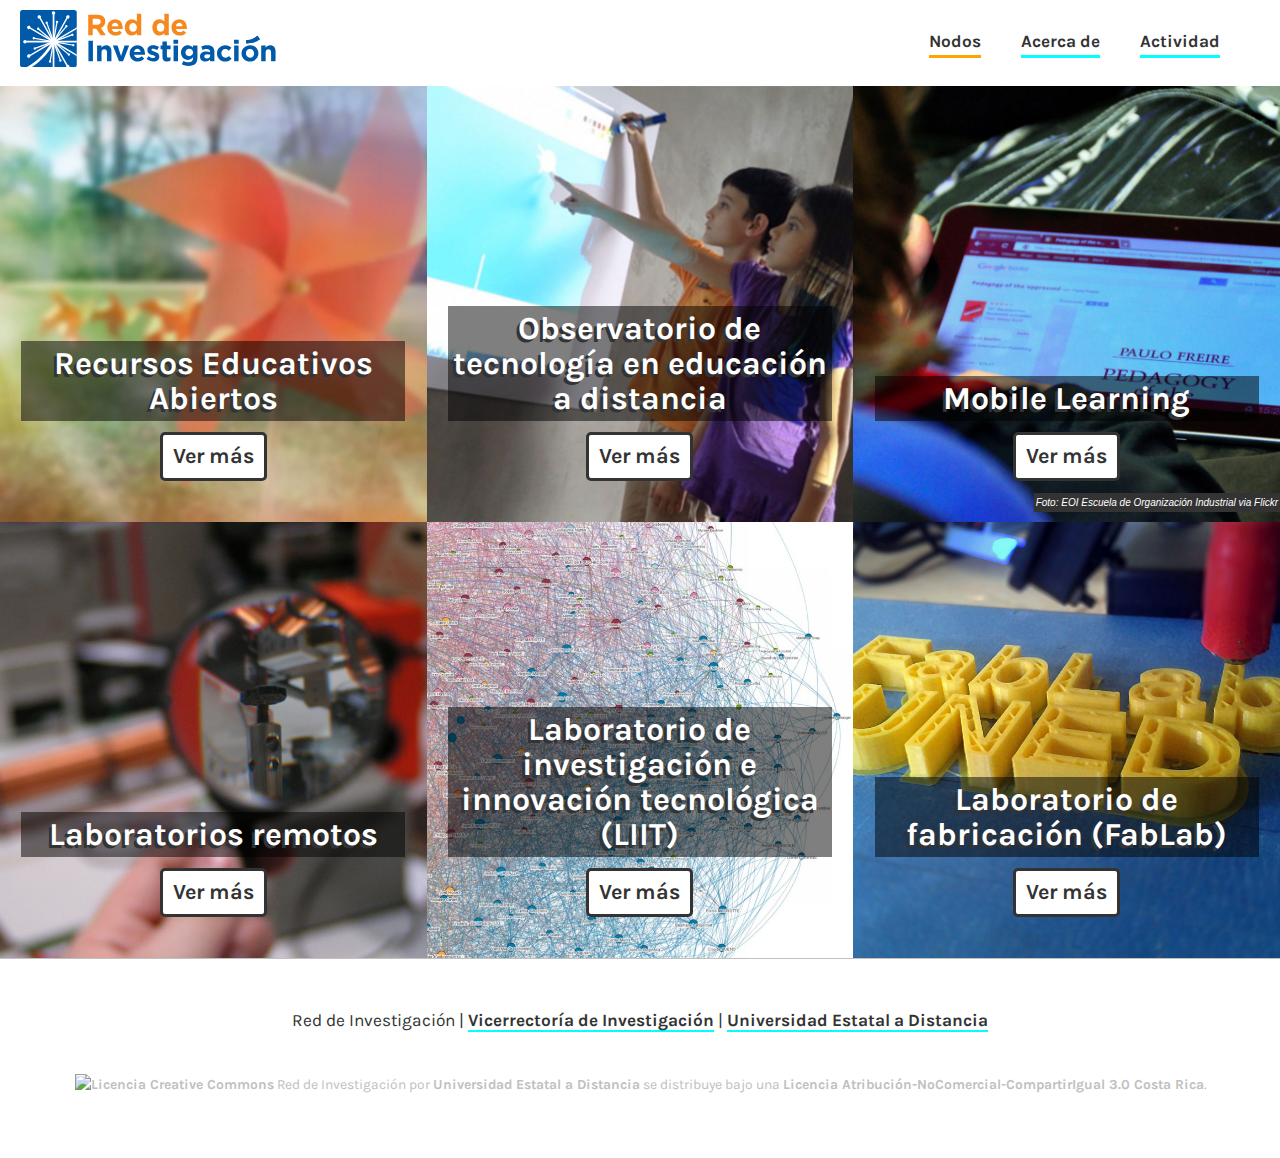
==== commit 1967c891: "logo nuevo, sin fotos de gente" ====
--- a/index.html
+++ b/index.html
@@ -23,7 +23,7 @@
             <header class="header">
 
                 <div class="branding">
-                    <a href="index.html" class="site-title"><img src="img/logo-lg.svg" alt="Logo de Red de Investigación. Educación, tecnología e innovación."></a>
+                    <a href="index.html" class="site-title"><img src="img/logo-red.svg" alt="Logo de Red de Investigación. Educación, tecnología e innovación."></a>
                     <p>Vicerrectoría de Investigación</p>
                 </div>
 
--- a/grid.css
+++ b/grid.css
@@ -110,20 +110,24 @@
       .header .branding {
         grid-column: 1 / span 1; } }
 @media -sass-debug-info{filename{font-family:file\:\/\/\/Applications\/MAMP\/htdocs\/red2019\/sass\/_header\.scss}line{font-family:\0000325}}
-    .header .branding .site-title {
+    .header .branding a.site-title {
       display: block;
       width: 100%;
       max-width: 320px;
       min-width: 180px;
       height: auto;
       border: none; }
-@media -sass-debug-info{filename{font-family:file\:\/\/\/Applications\/MAMP\/htdocs\/red2019\/sass\/_header\.scss}line{font-family:\0000333}}
+@media -sass-debug-info{filename{font-family:file\:\/\/\/Applications\/MAMP\/htdocs\/red2019\/sass\/_header\.scss}line{font-family:\0000332}}
+      .header .branding a.site-title img {
+        object-fit: cover;
+        width: 80%; }
+@media -sass-debug-info{filename{font-family:file\:\/\/\/Applications\/MAMP\/htdocs\/red2019\/sass\/_header\.scss}line{font-family:\0000337}}
     .header .branding p {
       font-size: 0.8em;
       margin: 0;
       padding-left: 10%;
       display: none; }
-@media -sass-debug-info{filename{font-family:file\:\/\/\/Applications\/MAMP\/htdocs\/red2019\/sass\/_header\.scss}line{font-family:\0000341}}
+@media -sass-debug-info{filename{font-family:file\:\/\/\/Applications\/MAMP\/htdocs\/red2019\/sass\/_header\.scss}line{font-family:\0000345}}
   .header .responsive-navigation {
     grid-column: 4 / span 1;
     font-size: 80%;
@@ -131,13 +135,13 @@
     width: 100%;
     height: 100%; }
     @media screen and (min-width: 700px) {
-@media -sass-debug-info{filename{font-family:file\:\/\/\/Applications\/MAMP\/htdocs\/red2019\/sass\/_header\.scss}line{font-family:\0000341}}
+@media -sass-debug-info{filename{font-family:file\:\/\/\/Applications\/MAMP\/htdocs\/red2019\/sass\/_header\.scss}line{font-family:\0000345}}
       .header .responsive-navigation {
         grid-column: auto / span 2;
         height: auto;
         display: table-cell;
         vertical-align: middle; } }
-@media -sass-debug-info{filename{font-family:file\:\/\/\/Applications\/MAMP\/htdocs\/red2019\/sass\/_header\.scss}line{font-family:\0000355}}
+@media -sass-debug-info{filename{font-family:file\:\/\/\/Applications\/MAMP\/htdocs\/red2019\/sass\/_header\.scss}line{font-family:\0000359}}
     .header .responsive-navigation .boton-menu {
       color: #333;
       padding: 5px 10px;
@@ -149,16 +153,16 @@
       border-radius: 5px;
       width: 100%;
       height: 100%; }
-@media -sass-debug-info{filename{font-family:file\:\/\/\/Applications\/MAMP\/htdocs\/red2019\/sass\/_header\.scss}line{font-family:\0000367}}
+@media -sass-debug-info{filename{font-family:file\:\/\/\/Applications\/MAMP\/htdocs\/red2019\/sass\/_header\.scss}line{font-family:\0000371}}
       .header .responsive-navigation .boton-menu.submenuToggled-on {
         background-color: silver;
         color: white;
         border-color: white; }
       @media screen and (min-width: 700px) {
-@media -sass-debug-info{filename{font-family:file\:\/\/\/Applications\/MAMP\/htdocs\/red2019\/sass\/_header\.scss}line{font-family:\0000355}}
+@media -sass-debug-info{filename{font-family:file\:\/\/\/Applications\/MAMP\/htdocs\/red2019\/sass\/_header\.scss}line{font-family:\0000359}}
         .header .responsive-navigation .boton-menu {
           display: none; } }
-@media -sass-debug-info{filename{font-family:file\:\/\/\/Applications\/MAMP\/htdocs\/red2019\/sass\/_header\.scss}line{font-family:\0000380}}
+@media -sass-debug-info{filename{font-family:file\:\/\/\/Applications\/MAMP\/htdocs\/red2019\/sass\/_header\.scss}line{font-family:\0000384}}
     .header .responsive-navigation ul {
       position: absolute;
       top: calc(100% + 10px);
@@ -172,40 +176,42 @@
       text-align: center;
       display: none;
       font-size: 1.25em; }
-@media -sass-debug-info{filename{font-family:file\:\/\/\/Applications\/MAMP\/htdocs\/red2019\/sass\/_header\.scss}line{font-family:\0000395}}
+@media -sass-debug-info{filename{font-family:file\:\/\/\/Applications\/MAMP\/htdocs\/red2019\/sass\/_header\.scss}line{font-family:\0000399}}
       .header .responsive-navigation ul li a {
         display: inline-block;
         margin-bottom: 1em;
         text-decoration: none;
         color: #333; }
-@media -sass-debug-info{filename{font-family:file\:\/\/\/Applications\/MAMP\/htdocs\/red2019\/sass\/_header\.scss}line{font-family:\00003100}}
+@media -sass-debug-info{filename{font-family:file\:\/\/\/Applications\/MAMP\/htdocs\/red2019\/sass\/_header\.scss}line{font-family:\00003104}}
         .header .responsive-navigation ul li a.active {
           border-color: orange; }
-@media -sass-debug-info{filename{font-family:file\:\/\/\/Applications\/MAMP\/htdocs\/red2019\/sass\/_header\.scss}line{font-family:\00003106}}
+@media -sass-debug-info{filename{font-family:file\:\/\/\/Applications\/MAMP\/htdocs\/red2019\/sass\/_header\.scss}line{font-family:\00003110}}
       .header .responsive-navigation ul.submenuToggled-on {
         display: block; }
     @media screen and (min-width: 700px) {
-@media -sass-debug-info{filename{font-family:file\:\/\/\/Applications\/MAMP\/htdocs\/red2019\/sass\/_header\.scss}line{font-family:\00003113}}
+@media -sass-debug-info{filename{font-family:file\:\/\/\/Applications\/MAMP\/htdocs\/red2019\/sass\/_header\.scss}line{font-family:\00003117}}
       .header .responsive-navigation .submenu {
-        width: 100%; }
-@media -sass-debug-info{filename{font-family:file\:\/\/\/Applications\/MAMP\/htdocs\/red2019\/sass\/_header\.scss}line{font-family:\00003116}}
+        width: 100%;
+        text-align: right; }
+@media -sass-debug-info{filename{font-family:file\:\/\/\/Applications\/MAMP\/htdocs\/red2019\/sass\/_header\.scss}line{font-family:\00003121}}
       .header .responsive-navigation ul {
         position: relative;
-        width: 100%;
+        width: auto;
         display: inline-flex;
         justify-content: flex-end;
-        font-size: 1em; }
-@media -sass-debug-info{filename{font-family:file\:\/\/\/Applications\/MAMP\/htdocs\/red2019\/sass\/_header\.scss}line{font-family:\00003123}}
+        font-size: 1em;
+        padding: 0 40px; }
+@media -sass-debug-info{filename{font-family:file\:\/\/\/Applications\/MAMP\/htdocs\/red2019\/sass\/_header\.scss}line{font-family:\00003128}}
         .header .responsive-navigation ul li {
           margin: 0 20px;
           display: inline-flex; }
-@media -sass-debug-info{filename{font-family:file\:\/\/\/Applications\/MAMP\/htdocs\/red2019\/sass\/_header\.scss}line{font-family:\00003126}}
+@media -sass-debug-info{filename{font-family:file\:\/\/\/Applications\/MAMP\/htdocs\/red2019\/sass\/_header\.scss}line{font-family:\00003131}}
           .header .responsive-navigation ul li a {
             padding: 0;
             margin: 0;
             border-width: 3px; } }
 
-@media -sass-debug-info{filename{font-family:file\:\/\/\/Applications\/MAMP\/htdocs\/red2019\/sass\/_header\.scss}line{font-family:\00003137}}
+@media -sass-debug-info{filename{font-family:file\:\/\/\/Applications\/MAMP\/htdocs\/red2019\/sass\/_header\.scss}line{font-family:\00003142}}
 .submenuToggled-on {
   display: block; }
 
@@ -288,7 +294,7 @@
   .content .pagina {
     margin: 0 auto;
     max-width: 780px;
-    padding: 40px 20px; }
+    padding: 40px 20px 80px; }
 @media -sass-debug-info{filename{font-family:file\:\/\/\/Applications\/MAMP\/htdocs\/red2019\/grid\.scss}line{font-family:\00003107}}
     .content .pagina *::-moz-selection {
       background: orange; }
@@ -313,24 +319,35 @@
     .content .pagina .caption {
       font-size: 60%;
       color: siver; }
-@media -sass-debug-info{filename{font-family:file\:\/\/\/Applications\/MAMP\/htdocs\/red2019\/grid\.scss}line{font-family:\00003130}}
+@media -sass-debug-info{filename{font-family:file\:\/\/\/Applications\/MAMP\/htdocs\/red2019\/grid\.scss}line{font-family:\00003129}}
+    .content .pagina h3.gente {
+      text-align: center; }
+@media -sass-debug-info{filename{font-family:file\:\/\/\/Applications\/MAMP\/htdocs\/red2019\/grid\.scss}line{font-family:\00003131}}
+      .content .pagina h3.gente:before {
+        content: "";
+        width: 80px;
+        height: 80px;
+        background: url(img/gente.svg) no-repeat center center;
+        display: block;
+        margin: 0 auto;
+        background-size: contain; }
+@media -sass-debug-info{filename{font-family:file\:\/\/\/Applications\/MAMP\/htdocs\/red2019\/grid\.scss}line{font-family:\00003142}}
     .content .pagina .lista {
       margin: 40px 0; }
       @media screen and (min-width: 500px) {
-@media -sass-debug-info{filename{font-family:file\:\/\/\/Applications\/MAMP\/htdocs\/red2019\/grid\.scss}line{font-family:\00003130}}
+@media -sass-debug-info{filename{font-family:file\:\/\/\/Applications\/MAMP\/htdocs\/red2019\/grid\.scss}line{font-family:\00003142}}
         .content .pagina .lista {
           display: grid;
           grid-template-columns: repeat(8, minmax(0, 1fr));
           justify-content: space-evenly;
           align-items: flex-start;
-          grid-gap: 10px; } }
-@media -sass-debug-info{filename{font-family:file\:\/\/\/Applications\/MAMP\/htdocs\/red2019\/grid\.scss}line{font-family:\00003142}}
+          grid-gap: 20px; } }
+@media -sass-debug-info{filename{font-family:file\:\/\/\/Applications\/MAMP\/htdocs\/red2019\/grid\.scss}line{font-family:\00003154}}
       .content .pagina .lista .persona {
         grid-column: auto /span 4;
         margin-bottom: 20px;
-        padding: 20px;
         font-size: 90%; }
-@media -sass-debug-info{filename{font-family:file\:\/\/\/Applications\/MAMP\/htdocs\/red2019\/grid\.scss}line{font-family:\00003149}}
+@media -sass-debug-info{filename{font-family:file\:\/\/\/Applications\/MAMP\/htdocs\/red2019\/grid\.scss}line{font-family:\00003160}}
       .content .pagina .lista .pic {
         width: 128px;
         height: 128px;
@@ -339,47 +356,46 @@
         margin: 0 auto;
         background: url(img/gente/default-user-image.png) center center no-repeat silver;
         background-size: cover; }
-@media -sass-debug-info{filename{font-family:file\:\/\/\/Applications\/MAMP\/htdocs\/red2019\/grid\.scss}line{font-family:\00003158}}
+@media -sass-debug-info{filename{font-family:file\:\/\/\/Applications\/MAMP\/htdocs\/red2019\/grid\.scss}line{font-family:\00003169}}
         .content .pagina .lista .pic img {
           width: 100%;
           object-fit: cover; }
-@media -sass-debug-info{filename{font-family:file\:\/\/\/Applications\/MAMP\/htdocs\/red2019\/grid\.scss}line{font-family:\00003163}}
+@media -sass-debug-info{filename{font-family:file\:\/\/\/Applications\/MAMP\/htdocs\/red2019\/grid\.scss}line{font-family:\00003174}}
       .content .pagina .lista .info-personal {
         grid-column: auto / span 7;
         line-height: 1.4; }
-@media -sass-debug-info{filename{font-family:file\:\/\/\/Applications\/MAMP\/htdocs\/red2019\/grid\.scss}line{font-family:\00003166}}
+@media -sass-debug-info{filename{font-family:file\:\/\/\/Applications\/MAMP\/htdocs\/red2019\/grid\.scss}line{font-family:\00003177}}
         .content .pagina .lista .info-personal h4 {
           margin-top: 0.25em;
           font-size: 1.25em; }
-@media -sass-debug-info{filename{font-family:file\:\/\/\/Applications\/MAMP\/htdocs\/red2019\/grid\.scss}line{font-family:\00003170}}
+@media -sass-debug-info{filename{font-family:file\:\/\/\/Applications\/MAMP\/htdocs\/red2019\/grid\.scss}line{font-family:\00003181}}
         .content .pagina .lista .info-personal p {
           margin-bottom: 0.25em; }
 
-@media -sass-debug-info{filename{font-family:file\:\/\/\/Applications\/MAMP\/htdocs\/red2019\/grid\.scss}line{font-family:\00003180}}
+@media -sass-debug-info{filename{font-family:file\:\/\/\/Applications\/MAMP\/htdocs\/red2019\/grid\.scss}line{font-family:\00003195}}
 .iconos {
   width: 100vw;
   height: auto;
   background: url(img/iconos-noticias.jpg) repeat fixed; }
-@media -sass-debug-info{filename{font-family:file\:\/\/\/Applications\/MAMP\/htdocs\/red2019\/grid\.scss}line{font-family:\00003185}}
+@media -sass-debug-info{filename{font-family:file\:\/\/\/Applications\/MAMP\/htdocs\/red2019\/grid\.scss}line{font-family:\00003200}}
   .iconos h1 {
     color: white;
     text-shadow: -1px -1px 0 #000, 1px -1px 0 #000, -1px 1px 0 #000, 1px 1px 0 #000;
     text-align: center;
     margin: 80px 0; }
 
-@media -sass-debug-info{filename{font-family:file\:\/\/\/Applications\/MAMP\/htdocs\/red2019\/grid\.scss}line{font-family:\00003197}}
+@media -sass-debug-info{filename{font-family:file\:\/\/\/Applications\/MAMP\/htdocs\/red2019\/grid\.scss}line{font-family:\00003212}}
 .footer {
   font-size: 80%;
   padding: 40px 20px;
   text-align: center;
-  border-top: 1px solid silver;
-  margin-top: 80px; }
-@media -sass-debug-info{filename{font-family:file\:\/\/\/Applications\/MAMP\/htdocs\/red2019\/grid\.scss}line{font-family:\00003204}}
+  border-top: 1px solid silver; }
+@media -sass-debug-info{filename{font-family:file\:\/\/\/Applications\/MAMP\/htdocs\/red2019\/grid\.scss}line{font-family:\00003218}}
   .footer .licencia {
     margin-top: 40px;
     font-size: 80%;
     color: silver; }
-@media -sass-debug-info{filename{font-family:file\:\/\/\/Applications\/MAMP\/htdocs\/red2019\/grid\.scss}line{font-family:\00003208}}
+@media -sass-debug-info{filename{font-family:file\:\/\/\/Applications\/MAMP\/htdocs\/red2019\/grid\.scss}line{font-family:\00003222}}
     .footer .licencia a {
       border-width: 0;
       color: currentColor; }
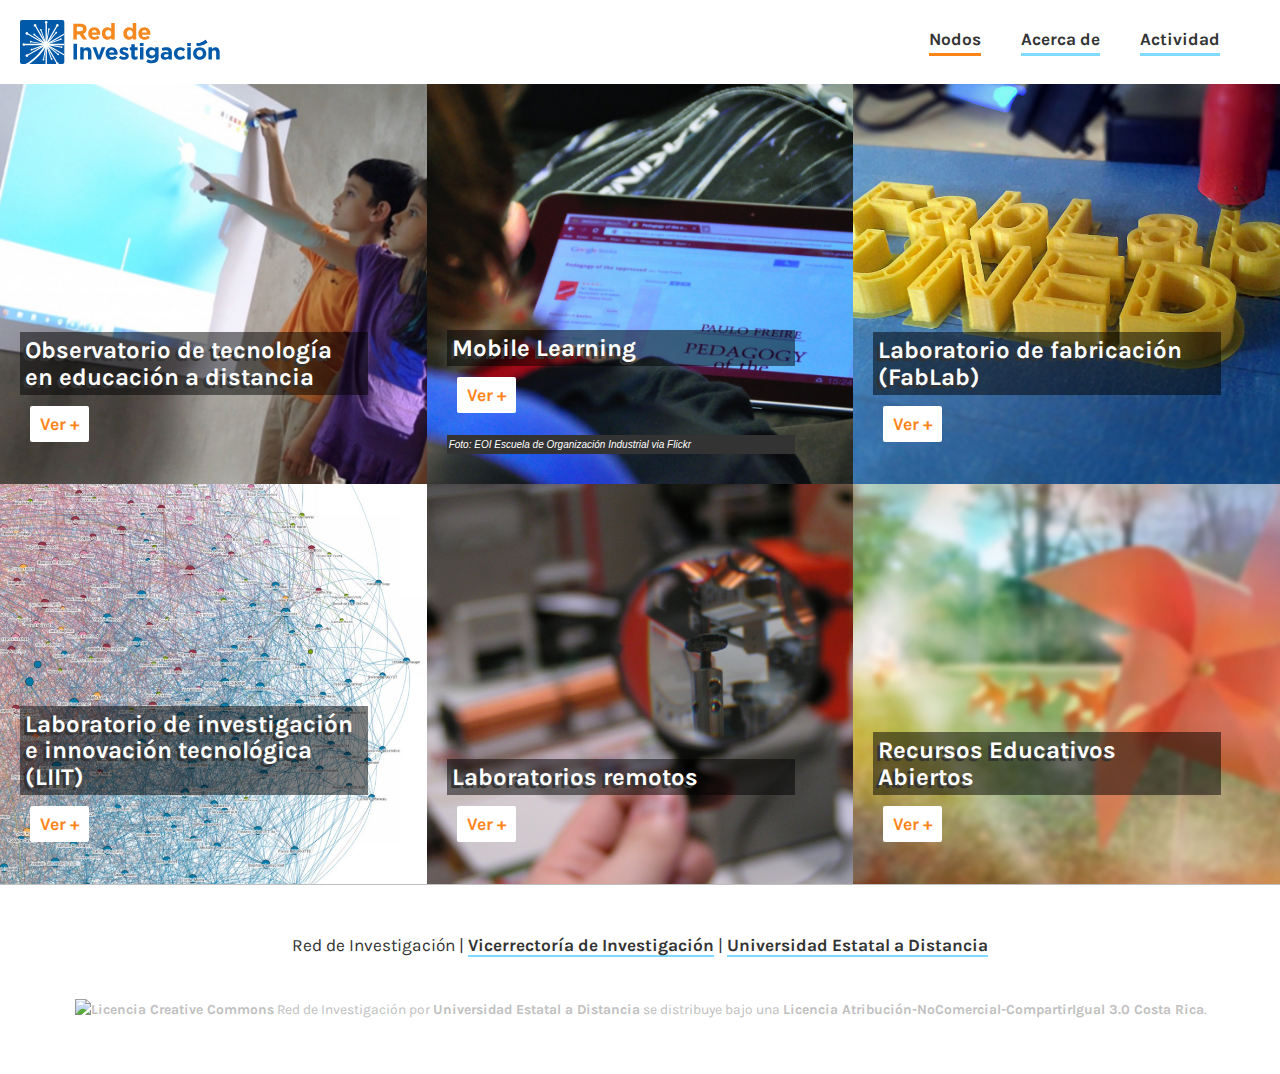
==== commit c6a9bbf2: "css colors right and scroll snap" ====
--- a/index.html
+++ b/index.html
@@ -10,7 +10,6 @@
       <link rel="stylesheet" href="normalize.css?v=8.0.1">
       <link rel="stylesheet" href="grid.css?v=1.0">
       <link href="https://fonts.googleapis.com/css?family=Karla:400,400i,700,700i" rel="stylesheet">
-      <link rel=stylesheet href="https://s3-us-west-2.amazonaws.com/colors-css/2.2.0/colors.min.css">
       <link rel="shortcut icon" type="image/png" href="favicon/favicon-16x16.png"/>
 
       <script src="https://code.jquery.com/jquery-3.3.1.slim.min.js" integrity="sha256-3edrmyuQ0w65f8gfBsqowzjJe2iM6n0nKciPUp8y+7E=" crossorigin="anonymous"></script>
@@ -20,10 +19,10 @@
     <body>
         <div class="wrapper">
 
-            <header class="header">
+            <header class="header fixed">
 
                 <div class="branding">
-                    <a href="index.html" class="site-title"><img src="img/logo-red.svg" alt="Logo de Red de Investigación. Educación, tecnología e innovación."></a>
+                    <a href="index.html" class="site-title"><img src="img/logo-red.svg" alt="Red de Investigación"></a>
                     <p>Vicerrectoría de Investigación</p>
                 </div>
 
@@ -43,65 +42,60 @@
 
             </header>
 
-            <main class="content projects">
+            <main class="content">
+                <div class="projects">
 
-                <div class="item" role="section">
-                    <img src="img/proyectos/img1-cuad.jpg" alt="Molinete anaranjado sobre un fondo verde desenfocado.">
-                    <div class="info-proyecto">
-                        <h3>Recursos Educativos Abiertos</h3>
-                        <p class="desc">En el año 2012 la UNESCO presenta la Declaración de París, en la que se propone a la comunidad mundial la producción y el fomento del uso y aprovechamiento de…</p>
-                        <p><a href="recursos-educativos-abiertos.html">Ver más</a></p>
+
+                    <div class="item rea" role="section">
+                        <div class="info-proyecto">
+                            <h3>Recursos Educativos Abiertos</h3>
+                            <p class="desc">En el año 2012 la UNESCO presenta la Declaración de París, en la que se propone a la comunidad mundial la producción y el fomento del uso y aprovechamiento de…</p>
+                            <p><a href="recursos-educativos-abiertos.html" class="ver-mas">Ver +</a></p>
+                        </div>
+                    </div>
+
+                    <div class="item oted">
+                        <div class="info-proyecto">
+                            <h3>Observatorio de tecnología en educación a distancia</h3>
+                            <p class="desc">En la sociedad de la información y en su tránsito hacia una sociedad del conocimiento, las preguntas clave son dónde y cómo buscar información veraz y clara que permita estar…</p>
+                            <p><a href="observatorio.html" class="ver-mas">Ver +</a></p>
+                        </div>
+                    </div>
+
+                    <div class="item ml">
+                        <div class="info-proyecto">
+                            <h3>Mobile Learning</h3>
+                            <p class="desc">En el año 2012 la UNESCO presenta la Declaración de París, en la que se propone a la comunidad mundial la producción y el fomento del uso y aprovechamiento de…</p>
+                            <p><a href="mobile-learning.html" class="ver-mas">Ver +</a></p>
+                            <p class="fuente"><i>Foto: EOI Escuela de Organización Industrial via Flickr</i></p>
+                        </div>
+
+                    </div>
+
+                    <div class="item lr">
+                        <div class="info-proyecto">
+                            <h3>Laboratorios remotos</h3>
+                            <p class="desc">Este nodo tiene como objetivo establecer, en la UNED de Costa Rica, un espacio de experimentación remota en el que los estudiantes puedan acceder a prácticas reales a través de…</p>
+                            <p><a href="laboratorios-remotos.html" class="ver-mas">Ver +</a></p>
+                        </div>
+                    </div>
+
+                    <div class="item liit">
+                        <div class="info-proyecto">
+                            <h3>Laboratorio de investigación e innovación tecnológica (LIIT)</h3>
+                            <p class="desc">El Laboratorio de Investigación e Innovación Tecnológica (LIIT) consiste en un espacio abierto para que grupos multidisciplinarios desarrollen proyectos de investigación e innovación tecnológica. El LIIT promueve un modelo de…</p>
+                            <p><a href="laboratorio-investigacion-innovacion-tecnologica.html" class="ver-mas">Ver +</a></p>
+                        </div>
+                    </div>
+
+                    <div class="item fl">
+                        <div class="info-proyecto">
+                            <h3>Laboratorio de fabricación (FabLab)</h3>
+                            <p class="desc">Creemos en la innovación abierta y en el emprendimiento para construir un futuro mejor y oportunidades para todas las personas en los ámbitos social, económico y ambiental. Apoyamos el movimiento…</p>
+                            <p class="ver-mas"><a href="fablab.html" class="ver-mas">Ver +</a></p>
+                        </div>
                     </div>
                 </div>
-
-                <div class="item">
-                    <img src="img/proyectos/observa-cuad.jpg" alt="Dos niños interactuando con una imagen proyectada en una pared.">
-                    <div class="info-proyecto">
-                        <h3>Observatorio de tecnología en educación a distancia</h3>
-                        <p class="desc">En la sociedad de la información y en su tránsito hacia una sociedad del conocimiento, las preguntas clave son dónde y cómo buscar información veraz y clara que permita estar…</p>
-                        <p><a href="observatorio.html">Ver más</a></p>
-                    </div>
-                </div>
-
-                <div class="item">
-                    <img src="img/proyectos/mobile-cuad.jpg" alt="Un estudiante estudiando en una tableta.">
-                    <div class="info-proyecto">
-                        <h3>Mobile Learning</h3>
-                        <p class="desc">En el año 2012 la UNESCO presenta la Declaración de París, en la que se propone a la comunidad mundial la producción y el fomento del uso y aprovechamiento de…</p>
-                        <p><a href="mobile-learning.html">Ver más</a></p>
-                    </div>
-                    <div class="fuente">
-                        <i>Foto: EOI Escuela de Organización Industrial via Flickr</i>
-                    </div>
-                </div>
-
-                <div class="item">
-                    <img src="img/proyectos/remotos-cuad.jpg" alt="Descripción de la imagen">
-                    <div class="info-proyecto">
-                        <h3>Laboratorios remotos</h3>
-                        <p class="desc">Este nodo tiene como objetivo establecer, en la UNED de Costa Rica, un espacio de experimentación remota en el que los estudiantes puedan acceder a prácticas reales a través de…</p>
-                        <p><a href="laboratorios-remotos.html">Ver más</a></p>
-                    </div>
-                </div>
-
-                <div class="item">
-                    <img src="img/proyectos/liit-cuad.jpg" alt="Visualización de miles de datos en una nube de nodos y redes interconectadas.">
-                    <div class="info-proyecto">
-                        <h3>Laboratorio de investigación e innovación tecnológica (LIIT)</h3>
-                        <p class="desc">El Laboratorio de Investigación e Innovación Tecnológica (LIIT) consiste en un espacio abierto para que grupos multidisciplinarios desarrollen proyectos de investigación e innovación tecnológica. El LIIT promueve un modelo de…</p>
-                        <p><a href="laboratorio-investigacion-innovacion-tecnologica.html">Ver más</a></p>
-                    </div>
-                </div>
-
-                <div class="item">
-                    <img src="img/proyectos/fablab-cuad.jpg" alt="Una impresora 3D imprimiendo el nombre FabLab en color amarillo.">
-                    <div class="info-proyecto">
-                        <h3>Laboratorio de fabricación (FabLab)</h3>
-                        <p class="desc">Creemos en la innovación abierta y en el emprendimiento para construir un futuro mejor y oportunidades para todas las personas en los ámbitos social, económico y ambiental. Apoyamos el movimiento…</p>
-                        <p class="ver-mas"><a href="fablab.html">Ver más</a></p>
-                    </div>
-                </div>
-
             </main>
 
             <footer class="footer" role="contentinfo">
@@ -111,10 +105,16 @@
                     <a href="https://www.uned.ac.cr/">Universidad Estatal a Distancia</a>
                 </p>
                 <p class="licencia">
-                    <a rel="license" href="http://creativecommons.org/licenses/by-nc-sa/3.0/cr/"><img alt="Licencia Creative Commons" style="border-width:0" src="https://i.creativecommons.org/l/by-nc-sa/4.0/80x15.png"></a>  <span xmlns:dct="http://purl.org/dc/terms/" property="dct:title">Red de Investigación</span> por <a xmlns:cc="http://creativecommons.org/ns#" href="http://www.uned.ac.cr/" property="cc:attributionName" rel="cc:attributionURL">Universidad Estatal a Distancia</a> se distribuye bajo una <a rel="license" href="http://creativecommons.org/licenses/by-nc-sa/3.0/cr/">Licencia Atribución-NoComercial-CompartirIgual 3.0 Costa Rica</a>.
+                    <a rel="license" href="https://creativecommons.org/licenses/by-nc-sa/3.0/cr/"><img alt="Licencia Creative Commons" style="border-width:0" src="https://i.creativecommons.org/l/by-nc-sa/4.0/80x15.png"></a>  <span xmlns:dct="https://purl.org/dc/terms/" property="dct:title">Red de Investigación</span> por <a xmlns:cc="https://creativecommons.org/ns#" href="https://www.uned.ac.cr/" property="cc:attributionName" rel="cc:attributionURL">Universidad Estatal a Distancia</a> se distribuye bajo una <a rel="license" href="https://creativecommons.org/licenses/by-nc-sa/3.0/cr/">Licencia Atribución-NoComercial-CompartirIgual 3.0 Costa Rica</a>.
 		          </p>
             </footer>
 
         </div>
+        <script type="text/javascript">
+           var projects = document.querySelector('.projects');
+           for (var i = projects.children.length; i >= 0; i--) {
+               projects.appendChild(projects.children[Math.random() * i | 0]);
+           }
+       </script>
     </body>
 </html>
--- a/grid.css
+++ b/grid.css
@@ -1,4 +1,3 @@
-@media -sass-debug-info{filename{font-family:file\:\/\/\/Applications\/MAMP\/htdocs\/red2019\/sass\/_type\.scss}line{font-family:\000037}}
 body,
 button,
 input,
@@ -10,7 +9,6 @@
   font-size: 1.08rem;
   line-height: 1.5; }
   @media screen and (min-width: 700px) {
-@media -sass-debug-info{filename{font-family:file\:\/\/\/Applications\/MAMP\/htdocs\/red2019\/sass\/_type\.scss}line{font-family:\000037}}
     body,
     button,
     input,
@@ -19,7 +17,6 @@
       font-size: 20.25px;
       font-size: 1.35rem; } }
 
-@media -sass-debug-info{filename{font-family:file\:\/\/\/Applications\/MAMP\/htdocs\/red2019\/sass\/_type\.scss}line{font-family:\0000322}}
 h1, h2, h3, h4, h5, h6 {
   margin-top: .75em;
   margin-bottom: .25em;
@@ -28,106 +25,374 @@
   text-rendering: optimizeLegibility;
   line-height: 1.1; }
 
-@media -sass-debug-info{filename{font-family:file\:\/\/\/Applications\/MAMP\/htdocs\/red2019\/sass\/_type\.scss}line{font-family:\0000331}}
 h1 {
   font-size: 2em; }
 
-@media -sass-debug-info{filename{font-family:file\:\/\/\/Applications\/MAMP\/htdocs\/red2019\/sass\/_type\.scss}line{font-family:\0000335}}
 h2 {
   font-size: 1.8em; }
 
 @media screen and (min-width: 700px) {
-@media -sass-debug-info{filename{font-family:file\:\/\/\/Applications\/MAMP\/htdocs\/red2019\/sass\/_type\.scss}line{font-family:\0000341}}
   h1 {
     font-size: 3em; }
 
-@media -sass-debug-info{filename{font-family:file\:\/\/\/Applications\/MAMP\/htdocs\/red2019\/sass\/_type\.scss}line{font-family:\0000345}}
   h2 {
     font-size: 2.6em; } }
-@media -sass-debug-info{filename{font-family:file\:\/\/\/Applications\/MAMP\/htdocs\/red2019\/sass\/_type\.scss}line{font-family:\0000350}}
 h3 {
   font-size: 2.2em; }
 
-@media -sass-debug-info{filename{font-family:file\:\/\/\/Applications\/MAMP\/htdocs\/red2019\/sass\/_type\.scss}line{font-family:\0000354}}
 h4 {
   font-size: 2em; }
 
-@media -sass-debug-info{filename{font-family:file\:\/\/\/Applications\/MAMP\/htdocs\/red2019\/sass\/_type\.scss}line{font-family:\0000358}}
 h5 {
   font-size: 1.8em; }
 
-@media -sass-debug-info{filename{font-family:file\:\/\/\/Applications\/MAMP\/htdocs\/red2019\/sass\/_type\.scss}line{font-family:\0000362}}
 h6 {
   font-size: 1.6em; }
 
-@media -sass-debug-info{filename{font-family:file\:\/\/\/Applications\/MAMP\/htdocs\/red2019\/sass\/_type\.scss}line{font-family:\0000366}}
 p {
   margin-top: .5em;
   margin-bottom: 1em; }
 
-@media -sass-debug-info{filename{font-family:file\:\/\/\/Applications\/MAMP\/htdocs\/red2019\/sass\/_type\.scss}line{font-family:\0000371}}
 a {
   color: #333;
   font-weight: 700;
   text-decoration: none;
-  border-bottom: 2px solid cyan; }
-@media -sass-debug-info{filename{font-family:file\:\/\/\/Applications\/MAMP\/htdocs\/red2019\/sass\/_type\.scss}line{font-family:\0000377}}
-  a:hover, a:active {
-    border-color: orange; }
-
-@media -sass-debug-info{filename{font-family:file\:\/\/\/Applications\/MAMP\/htdocs\/red2019\/grid\.scss}line{font-family:\000033}}
+  border-bottom: 2px solid cyan;
+  transition: all 0.2s; }
+
+/*
+
+  COLORS
+  Better default colors for the web
+
+*/
+/* 
+
+   VARIABLES
+
+   - Cool
+   - Warm
+   - Gray Scale
+
+*/
+/*
+
+   SKINS
+   - Backgrounds
+   - Colors
+   - Border colors
+   - SVG fills
+   - SVG Strokes
+
+*/
+/* Backgrounds */
+.bg-navy {
+  background-color: #001F3F; }
+
+.bg-blue, .projects .item {
+  background-color: #0074D9; }
+
+.bg-aqua {
+  background-color: #7FDBFF; }
+
+.bg-teal {
+  background-color: #39CCCC; }
+
+.bg-olive {
+  background-color: #3D9970; }
+
+.bg-green {
+  background-color: #2ECC40; }
+
+.bg-lime {
+  background-color: #01FF70; }
+
+.bg-yellow {
+  background-color: #FFDC00; }
+
+.bg-orange, .projects .item .info-proyecto a.ver-mas:hover {
+  background-color: #FF851B; }
+
+.bg-red {
+  background-color: #FF4136; }
+
+.bg-fuchsia {
+  background-color: #F012BE; }
+
+.bg-purple {
+  background-color: #B10DC9; }
+
+.bg-maroon {
+  background-color: #85144B; }
+
+.bg-white, .projects .item .info-proyecto a.ver-mas {
+  background-color: #FFFFFF; }
+
+.bg-gray {
+  background-color: #AAAAAA; }
+
+.bg-silver {
+  background-color: #DDDDDD; }
+
+.bg-black {
+  background-color: #111111; }
+
+/* Colors */
+.navy {
+  color: #001F3F; }
+
+.blue {
+  color: #0074D9; }
+
+.aqua {
+  color: #7FDBFF; }
+
+.teal {
+  color: #39CCCC; }
+
+.olive {
+  color: #3D9970; }
+
+.green {
+  color: #2ECC40; }
+
+.lime {
+  color: #01FF70; }
+
+.yellow {
+  color: #FFDC00; }
+
+.orange, .projects .item .info-proyecto a.ver-mas {
+  color: #FF851B; }
+
+.red {
+  color: #FF4136; }
+
+.fuchsia {
+  color: #F012BE; }
+
+.purple {
+  color: #B10DC9; }
+
+.maroon {
+  color: #85144B; }
+
+.white, .projects .item .info-proyecto a.ver-mas:hover {
+  color: #FFFFFF; }
+
+.silver {
+  color: #DDDDDD; }
+
+.gray {
+  color: #AAAAAA; }
+
+.black {
+  color: #111111; }
+
+/* Border colors 
+
+   Use with another border utility that sets border-width and style 
+   i.e .border { border-width: 1px); border-style: solid); }     
+*/
+.border--navy {
+  border-color: #001F3F; }
+
+.border--blue {
+  border-color: #0074D9; }
+
+.border--aqua, a {
+  border-color: #7FDBFF; }
+
+.border--teal {
+  border-color: #39CCCC; }
+
+.border--olive {
+  border-color: #3D9970; }
+
+.border--green {
+  border-color: #2ECC40; }
+
+.border--lime {
+  border-color: #01FF70; }
+
+.border--yellow {
+  border-color: #FFDC00; }
+
+.border--orange, a:hover, a:active, .header .responsive-navigation ul li a.active {
+  border-color: #FF851B; }
+
+.border--red {
+  border-color: #FF4136; }
+
+.border--fuchsia {
+  border-color: #F012BE; }
+
+.border--purple {
+  border-color: #B10DC9; }
+
+.border--maroon {
+  border-color: #85144B; }
+
+.border--white {
+  border-color: #FFFFFF; }
+
+.border--gray {
+  border-color: #AAAAAA; }
+
+.border--silver {
+  border-color: #DDDDDD; }
+
+.border--black {
+  border-color: #111111; }
+
+/* Fills for SVG */
+.fill-navy {
+  fill: #001F3F; }
+
+.fill-blue {
+  fill: #0074D9; }
+
+.fill-aqua {
+  fill: #7FDBFF; }
+
+.fill-teal {
+  fill: #39CCCC; }
+
+.fill-olive {
+  fill: #3D9970; }
+
+.fill-green {
+  fill: #2ECC40; }
+
+.fill-lime {
+  fill: #01FF70; }
+
+.fill-yellow {
+  fill: #FFDC00; }
+
+.fill-orange {
+  fill: #FF851B; }
+
+.fill-red {
+  fill: #FF4136; }
+
+.fill-fuchsia {
+  fill: #F012BE; }
+
+.fill-purple {
+  fill: #B10DC9; }
+
+.fill-maroon {
+  fill: #85144B; }
+
+.fill-white {
+  fill: #FFFFFF; }
+
+.fill-gray {
+  fill: #AAAAAA; }
+
+.fill-silver {
+  fill: #DDDDDD; }
+
+.fill-black {
+  fill: #111111; }
+
+/* Strokes for SVG */
+.stroke-navy {
+  stroke: #001F3F; }
+
+.stroke-blue {
+  stroke: #0074D9; }
+
+.stroke-aqua {
+  stroke: #7FDBFF; }
+
+.stroke-teal {
+  stroke: #39CCCC; }
+
+.stroke-olive {
+  stroke: #3D9970; }
+
+.stroke-green {
+  stroke: #2ECC40; }
+
+.stroke-lime {
+  stroke: #01FF70; }
+
+.stroke-yellow {
+  stroke: #FFDC00; }
+
+.stroke-orange {
+  stroke: #FF851B; }
+
+.stroke-red {
+  stroke: #FF4136; }
+
+.stroke-fuchsia {
+  stroke: #F012BE; }
+
+.stroke-purple {
+  stroke: #B10DC9; }
+
+.stroke-maroon {
+  stroke: #85144B; }
+
+.stroke-white {
+  stroke: #FFFFFF; }
+
+.stroke-gray {
+  stroke: #AAAAAA; }
+
+.stroke-silver {
+  stroke: #DDDDDD; }
+
+.stroke-black {
+  stroke: #111111; }
+
 body {
   margin: 0; }
 
-@media -sass-debug-info{filename{font-family:file\:\/\/\/Applications\/MAMP\/htdocs\/red2019\/grid\.scss}line{font-family:\000038}}
 .wrapper {
   width: 100vw;
-  margin: 0 auto;
-  display: grid;
-  grid-template-rows: auto auto 200px; }
-
-@media -sass-debug-info{filename{font-family:file\:\/\/\/Applications\/MAMP\/htdocs\/red2019\/sass\/_header\.scss}line{font-family:\000031}}
+  margin: 0 auto; }
+
 .header {
   background-color: white;
-  position: relative;
   padding: 10px 20px;
   display: grid;
   grid-template-columns: repeat(4, minmax(0, 1fr));
   align-items: center;
-  grid-gap: 10px; }
+  grid-gap: 10px;
+  box-shadow: 0 1px 5px rgba(0, 0, 0, 0.1);
+  z-index: 99; }
   @media screen and (min-width: 700px) {
-@media -sass-debug-info{filename{font-family:file\:\/\/\/Applications\/MAMP\/htdocs\/red2019\/sass\/_header\.scss}line{font-family:\000031}}
     .header {
       grid-template-columns: repeat(3, minmax(0, 1fr));
       justify-content: space-evenly;
       grid-gap: 20px; } }
-@media -sass-debug-info{filename{font-family:file\:\/\/\/Applications\/MAMP\/htdocs\/red2019\/sass\/_header\.scss}line{font-family:\0000317}}
   .header .branding {
     grid-column: 1 / span 2;
     align-content: center; }
     @media screen and (min-width: 700px) {
-@media -sass-debug-info{filename{font-family:file\:\/\/\/Applications\/MAMP\/htdocs\/red2019\/sass\/_header\.scss}line{font-family:\0000317}}
       .header .branding {
         grid-column: 1 / span 1; } }
-@media -sass-debug-info{filename{font-family:file\:\/\/\/Applications\/MAMP\/htdocs\/red2019\/sass\/_header\.scss}line{font-family:\0000325}}
     .header .branding a.site-title {
       display: block;
-      width: 100%;
-      max-width: 320px;
-      min-width: 180px;
+      width: 80%;
+      overflow: hidden;
+      max-width: 200px;
+      min-width: 160px;
       height: auto;
-      border: none; }
-@media -sass-debug-info{filename{font-family:file\:\/\/\/Applications\/MAMP\/htdocs\/red2019\/sass\/_header\.scss}line{font-family:\0000332}}
+      border: none;
+      padding: 10px 0 0; }
       .header .branding a.site-title img {
         object-fit: cover;
-        width: 80%; }
-@media -sass-debug-info{filename{font-family:file\:\/\/\/Applications\/MAMP\/htdocs\/red2019\/sass\/_header\.scss}line{font-family:\0000337}}
+        width: 100%; }
     .header .branding p {
       font-size: 0.8em;
       margin: 0;
       padding-left: 10%;
       display: none; }
-@media -sass-debug-info{filename{font-family:file\:\/\/\/Applications\/MAMP\/htdocs\/red2019\/sass\/_header\.scss}line{font-family:\0000345}}
   .header .responsive-navigation {
     grid-column: 4 / span 1;
     font-size: 80%;
@@ -135,13 +400,11 @@
     width: 100%;
     height: 100%; }
     @media screen and (min-width: 700px) {
-@media -sass-debug-info{filename{font-family:file\:\/\/\/Applications\/MAMP\/htdocs\/red2019\/sass\/_header\.scss}line{font-family:\0000345}}
       .header .responsive-navigation {
         grid-column: auto / span 2;
         height: auto;
         display: table-cell;
         vertical-align: middle; } }
-@media -sass-debug-info{filename{font-family:file\:\/\/\/Applications\/MAMP\/htdocs\/red2019\/sass\/_header\.scss}line{font-family:\0000359}}
     .header .responsive-navigation .boton-menu {
       color: #333;
       padding: 5px 10px;
@@ -153,16 +416,13 @@
       border-radius: 5px;
       width: 100%;
       height: 100%; }
-@media -sass-debug-info{filename{font-family:file\:\/\/\/Applications\/MAMP\/htdocs\/red2019\/sass\/_header\.scss}line{font-family:\0000371}}
       .header .responsive-navigation .boton-menu.submenuToggled-on {
         background-color: silver;
         color: white;
         border-color: white; }
       @media screen and (min-width: 700px) {
-@media -sass-debug-info{filename{font-family:file\:\/\/\/Applications\/MAMP\/htdocs\/red2019\/sass\/_header\.scss}line{font-family:\0000359}}
         .header .responsive-navigation .boton-menu {
           display: none; } }
-@media -sass-debug-info{filename{font-family:file\:\/\/\/Applications\/MAMP\/htdocs\/red2019\/sass\/_header\.scss}line{font-family:\0000384}}
     .header .responsive-navigation ul {
       position: absolute;
       top: calc(100% + 10px);
@@ -176,24 +436,17 @@
       text-align: center;
       display: none;
       font-size: 1.25em; }
-@media -sass-debug-info{filename{font-family:file\:\/\/\/Applications\/MAMP\/htdocs\/red2019\/sass\/_header\.scss}line{font-family:\0000399}}
       .header .responsive-navigation ul li a {
         display: inline-block;
         margin-bottom: 1em;
         text-decoration: none;
         color: #333; }
-@media -sass-debug-info{filename{font-family:file\:\/\/\/Applications\/MAMP\/htdocs\/red2019\/sass\/_header\.scss}line{font-family:\00003104}}
-        .header .responsive-navigation ul li a.active {
-          border-color: orange; }
-@media -sass-debug-info{filename{font-family:file\:\/\/\/Applications\/MAMP\/htdocs\/red2019\/sass\/_header\.scss}line{font-family:\00003110}}
       .header .responsive-navigation ul.submenuToggled-on {
         display: block; }
     @media screen and (min-width: 700px) {
-@media -sass-debug-info{filename{font-family:file\:\/\/\/Applications\/MAMP\/htdocs\/red2019\/sass\/_header\.scss}line{font-family:\00003117}}
       .header .responsive-navigation .submenu {
         width: 100%;
         text-align: right; }
-@media -sass-debug-info{filename{font-family:file\:\/\/\/Applications\/MAMP\/htdocs\/red2019\/sass\/_header\.scss}line{font-family:\00003121}}
       .header .responsive-navigation ul {
         position: relative;
         width: auto;
@@ -201,128 +454,49 @@
         justify-content: flex-end;
         font-size: 1em;
         padding: 0 40px; }
-@media -sass-debug-info{filename{font-family:file\:\/\/\/Applications\/MAMP\/htdocs\/red2019\/sass\/_header\.scss}line{font-family:\00003128}}
         .header .responsive-navigation ul li {
           margin: 0 20px;
           display: inline-flex; }
-@media -sass-debug-info{filename{font-family:file\:\/\/\/Applications\/MAMP\/htdocs\/red2019\/sass\/_header\.scss}line{font-family:\00003131}}
           .header .responsive-navigation ul li a {
             padding: 0;
             margin: 0;
             border-width: 3px; } }
 
-@media -sass-debug-info{filename{font-family:file\:\/\/\/Applications\/MAMP\/htdocs\/red2019\/sass\/_header\.scss}line{font-family:\00003142}}
 .submenuToggled-on {
   display: block; }
 
-@media -sass-debug-info{filename{font-family:file\:\/\/\/Applications\/MAMP\/htdocs\/red2019\/grid\.scss}line{font-family:\0000320}}
 .content {
   width: 100%; }
-@media -sass-debug-info{filename{font-family:file\:\/\/\/Applications\/MAMP\/htdocs\/red2019\/grid\.scss}line{font-family:\0000323}}
-  .content.projects {
-    display: grid;
-    grid-template-columns: repeat(3, 1fr);
-    grid-auto-flow: dense; }
-@media -sass-debug-info{filename{font-family:file\:\/\/\/Applications\/MAMP\/htdocs\/red2019\/grid\.scss}line{font-family:\0000328}}
-    .content.projects .item {
-      grid-column: 1 / -1;
-      overflow: hidden;
-      /* NEW */
-      min-width: 0;
-      /* NEW; needed for Firefox */
-      height: auto;
-      position: relative; }
-      @media screen and (min-width: 700px) {
-@media -sass-debug-info{filename{font-family:file\:\/\/\/Applications\/MAMP\/htdocs\/red2019\/grid\.scss}line{font-family:\0000328}}
-        .content.projects .item {
-          grid-column: auto / span 1; } }
-@media -sass-debug-info{filename{font-family:file\:\/\/\/Applications\/MAMP\/htdocs\/red2019\/grid\.scss}line{font-family:\0000338}}
-      .content.projects .item img {
-        object-fit: cover;
-        width: 100%;
-        height: 100%; }
-@media -sass-debug-info{filename{font-family:file\:\/\/\/Applications\/MAMP\/htdocs\/red2019\/grid\.scss}line{font-family:\0000344}}
-      .content.projects .item .info-proyecto {
-        z-index: 2;
-        position: absolute;
-        left: 5%;
-        bottom: 20px;
-        width: 90%;
-        margin: 0;
-        text-align: center; }
-@media -sass-debug-info{filename{font-family:file\:\/\/\/Applications\/MAMP\/htdocs\/red2019\/grid\.scss}line{font-family:\0000352}}
-        .content.projects .item .info-proyecto h3 {
-          font-size: 32px;
-          color: white;
-          font-weight: 700;
-          text-shadow: -3px 3px 0 #333;
-          background: rgba(0, 0, 0, 0.5);
-          padding: 5px; }
-@media -sass-debug-info{filename{font-family:file\:\/\/\/Applications\/MAMP\/htdocs\/red2019\/grid\.scss}line{font-family:\0000361}}
-        .content.projects .item .info-proyecto p.desc {
-          display: none; }
-@media -sass-debug-info{filename{font-family:file\:\/\/\/Applications\/MAMP\/htdocs\/red2019\/grid\.scss}line{font-family:\0000365}}
-        .content.projects .item .info-proyecto a {
-          color: #333;
-          padding: 5px 10px;
-          border: 3px solid #333;
-          font-weight: 700;
-          text-decoration: none;
-          background-color: white;
-          display: inline-block;
-          border-radius: 5px; }
-@media -sass-debug-info{filename{font-family:file\:\/\/\/Applications\/MAMP\/htdocs\/red2019\/grid\.scss}line{font-family:\0000374}}
-          .content.projects .item .info-proyecto a:hover {
-            box-shadow: -10px 10px 0 #333;
-            background-color: #333;
-            color: white;
-            border-color: white; }
-@media -sass-debug-info{filename{font-family:file\:\/\/\/Applications\/MAMP\/htdocs\/red2019\/grid\.scss}line{font-family:\0000386}}
-      .content.projects .item .fuente {
-        font-size: 10px;
-        background: #333;
-        padding: 2px;
-        color: white;
-        position: absolute;
-        bottom: 10px;
-        right: 0;
-        font-family: sans-serif; }
-@media -sass-debug-info{filename{font-family:file\:\/\/\/Applications\/MAMP\/htdocs\/red2019\/grid\.scss}line{font-family:\0000399}}
   .content .migajas {
     font-size: .7em; }
-@media -sass-debug-info{filename{font-family:file\:\/\/\/Applications\/MAMP\/htdocs\/red2019\/grid\.scss}line{font-family:\00003102}}
   .content .pagina {
     margin: 0 auto;
     max-width: 780px;
     padding: 40px 20px 80px; }
-@media -sass-debug-info{filename{font-family:file\:\/\/\/Applications\/MAMP\/htdocs\/red2019\/grid\.scss}line{font-family:\00003107}}
     .content .pagina *::-moz-selection {
       background: orange; }
-@media -sass-debug-info{filename{font-family:file\:\/\/\/Applications\/MAMP\/htdocs\/red2019\/grid\.scss}line{font-family:\00003108}}
     .content .pagina *::selection {
       background: orange; }
-@media -sass-debug-info{filename{font-family:file\:\/\/\/Applications\/MAMP\/htdocs\/red2019\/grid\.scss}line{font-family:\00003110}}
     .content .pagina hr {
       margin: 60px 0; }
-@media -sass-debug-info{filename{font-family:file\:\/\/\/Applications\/MAMP\/htdocs\/red2019\/grid\.scss}line{font-family:\00003114}}
     .content .pagina .top {
-      width: 100%;
+      width: auto;
       max-height: 320px;
       overflow: hidden;
       position: relative;
       margin: 0; }
-@media -sass-debug-info{filename{font-family:file\:\/\/\/Applications\/MAMP\/htdocs\/red2019\/grid\.scss}line{font-family:\00003120}}
+      @media screen and (min-width: 960px) {
+        .content .pagina .top {
+          margin-left: -80px;
+          margin-right: -80px; } }
       .content .pagina .top img {
         object-fit: cover;
         width: 100%; }
-@media -sass-debug-info{filename{font-family:file\:\/\/\/Applications\/MAMP\/htdocs\/red2019\/grid\.scss}line{font-family:\00003125}}
     .content .pagina .caption {
       font-size: 60%;
       color: siver; }
-@media -sass-debug-info{filename{font-family:file\:\/\/\/Applications\/MAMP\/htdocs\/red2019\/grid\.scss}line{font-family:\00003129}}
     .content .pagina h3.gente {
       text-align: center; }
-@media -sass-debug-info{filename{font-family:file\:\/\/\/Applications\/MAMP\/htdocs\/red2019\/grid\.scss}line{font-family:\00003131}}
       .content .pagina h3.gente:before {
         content: "";
         width: 80px;
@@ -331,23 +505,19 @@
         display: block;
         margin: 0 auto;
         background-size: contain; }
-@media -sass-debug-info{filename{font-family:file\:\/\/\/Applications\/MAMP\/htdocs\/red2019\/grid\.scss}line{font-family:\00003142}}
     .content .pagina .lista {
       margin: 40px 0; }
       @media screen and (min-width: 500px) {
-@media -sass-debug-info{filename{font-family:file\:\/\/\/Applications\/MAMP\/htdocs\/red2019\/grid\.scss}line{font-family:\00003142}}
         .content .pagina .lista {
           display: grid;
           grid-template-columns: repeat(8, minmax(0, 1fr));
           justify-content: space-evenly;
           align-items: flex-start;
           grid-gap: 20px; } }
-@media -sass-debug-info{filename{font-family:file\:\/\/\/Applications\/MAMP\/htdocs\/red2019\/grid\.scss}line{font-family:\00003154}}
       .content .pagina .lista .persona {
         grid-column: auto /span 4;
         margin-bottom: 20px;
         font-size: 90%; }
-@media -sass-debug-info{filename{font-family:file\:\/\/\/Applications\/MAMP\/htdocs\/red2019\/grid\.scss}line{font-family:\00003160}}
       .content .pagina .lista .pic {
         width: 128px;
         height: 128px;
@@ -356,48 +526,122 @@
         margin: 0 auto;
         background: url(img/gente/default-user-image.png) center center no-repeat silver;
         background-size: cover; }
-@media -sass-debug-info{filename{font-family:file\:\/\/\/Applications\/MAMP\/htdocs\/red2019\/grid\.scss}line{font-family:\00003169}}
         .content .pagina .lista .pic img {
           width: 100%;
           object-fit: cover; }
-@media -sass-debug-info{filename{font-family:file\:\/\/\/Applications\/MAMP\/htdocs\/red2019\/grid\.scss}line{font-family:\00003174}}
       .content .pagina .lista .info-personal {
         grid-column: auto / span 7;
         line-height: 1.4; }
-@media -sass-debug-info{filename{font-family:file\:\/\/\/Applications\/MAMP\/htdocs\/red2019\/grid\.scss}line{font-family:\00003177}}
         .content .pagina .lista .info-personal h4 {
           margin-top: 0.25em;
           font-size: 1.25em; }
-@media -sass-debug-info{filename{font-family:file\:\/\/\/Applications\/MAMP\/htdocs\/red2019\/grid\.scss}line{font-family:\00003181}}
         .content .pagina .lista .info-personal p {
           margin-bottom: 0.25em; }
 
-@media -sass-debug-info{filename{font-family:file\:\/\/\/Applications\/MAMP\/htdocs\/red2019\/grid\.scss}line{font-family:\00003195}}
+@media screen and (max-width: 700px) {
+  .projects {
+    scroll-snap-points-y: repeat(90vw);
+    scroll-snap-type: x mandatory;
+    display: flex;
+    overflow-x: scroll; } }
+@media screen and (min-width: 700px) {
+  .projects {
+    scroll-snap-type: none;
+    display: grid;
+    grid-template-columns: repeat(3, 1fr);
+    grid-auto-flow: dense;
+    overflow: auto;
+    max-width: 100vw; } }
+.projects .item {
+  display: flex;
+  align-items: flex-end; }
+  @media screen and (max-width: 700px) {
+    .projects .item {
+      border-right: 10px solid white;
+      padding: 1rem;
+      min-width: 90vw;
+      height: 80vh;
+      scroll-snap-align: start; } }
+  @media screen and (min-width: 700px) {
+    .projects .item {
+      grid-column: auto / span 1;
+      height: 40vh;
+      min-height: 300px;
+      padding: 20px; } }
+  .projects .item .info-proyecto {
+    z-index: 2;
+    width: 90%;
+    margin: 0; }
+    .projects .item .info-proyecto h3 {
+      font-size: 1.5rem;
+      color: white;
+      font-weight: 700;
+      text-shadow: -3px 3px 0 #333;
+      background: rgba(0, 0, 0, 0.5);
+      padding: 5px;
+      white-space: normal; }
+    .projects .item .info-proyecto p.desc {
+      display: none; }
+    .projects .item .info-proyecto a.ver-mas {
+      padding: 5px 10px;
+      border: none;
+      font-weight: 700;
+      text-decoration: none;
+      display: inline-block;
+      border-radius: 2px;
+      font-size: 1.1rem;
+      margin-left: 10px; }
+      .projects .item .info-proyecto a.ver-mas:hover {
+        box-shadow: -4px 4px 0 white;
+        text-indent: 20px; }
+  .projects .item .fuente {
+    font-size: 10px;
+    background: #333;
+    padding: 2px;
+    color: white;
+    font-family: sans-serif; }
+
+.item {
+  background-size: cover;
+  background-position: center; }
+  .item.rea {
+    background-image: url(img/proyectos/img1-lg-1200x926.jpg); }
+  .item.liit {
+    background-image: url(img/proyectos/liit-cuad.jpg); }
+  .item.ml {
+    background-image: url(img/proyectos/img4-lg-1200x926.jpg); }
+  .item.lr {
+    background-image: url(img/proyectos/img5-md.jpg); }
+  .item.oted {
+    background-image: url(img/proyectos/img3-lg-1200x926.jpg); }
+  .item.fl {
+    background-image: url(img/proyectos/fablab-cuad.jpg); }
+
 .iconos {
   width: 100vw;
   height: auto;
-  background: url(img/iconos-noticias.jpg) repeat fixed; }
-@media -sass-debug-info{filename{font-family:file\:\/\/\/Applications\/MAMP\/htdocs\/red2019\/grid\.scss}line{font-family:\00003200}}
+  background: url(img/iconos.jpg) repeat fixed; }
   .iconos h1 {
     color: white;
-    text-shadow: -1px -1px 0 #000, 1px -1px 0 #000, -1px 1px 0 #000, 1px 1px 0 #000;
     text-align: center;
-    margin: 80px 0; }
-
-@media -sass-debug-info{filename{font-family:file\:\/\/\/Applications\/MAMP\/htdocs\/red2019\/grid\.scss}line{font-family:\00003212}}
+    margin: 20px 0 0; }
+
 .footer {
   font-size: 80%;
   padding: 40px 20px;
   text-align: center;
   border-top: 1px solid silver; }
-@media -sass-debug-info{filename{font-family:file\:\/\/\/Applications\/MAMP\/htdocs\/red2019\/grid\.scss}line{font-family:\00003218}}
   .footer .licencia {
     margin-top: 40px;
     font-size: 80%;
     color: silver; }
-@media -sass-debug-info{filename{font-family:file\:\/\/\/Applications\/MAMP\/htdocs\/red2019\/grid\.scss}line{font-family:\00003222}}
     .footer .licencia a {
       border-width: 0;
       color: currentColor; }
 
+#wall {
+  background: url(img/iconos.jpg) repeat fixed; }
+  #wall a {
+    border: none; }
+
 /*# sourceMappingURL=grid.css.map */
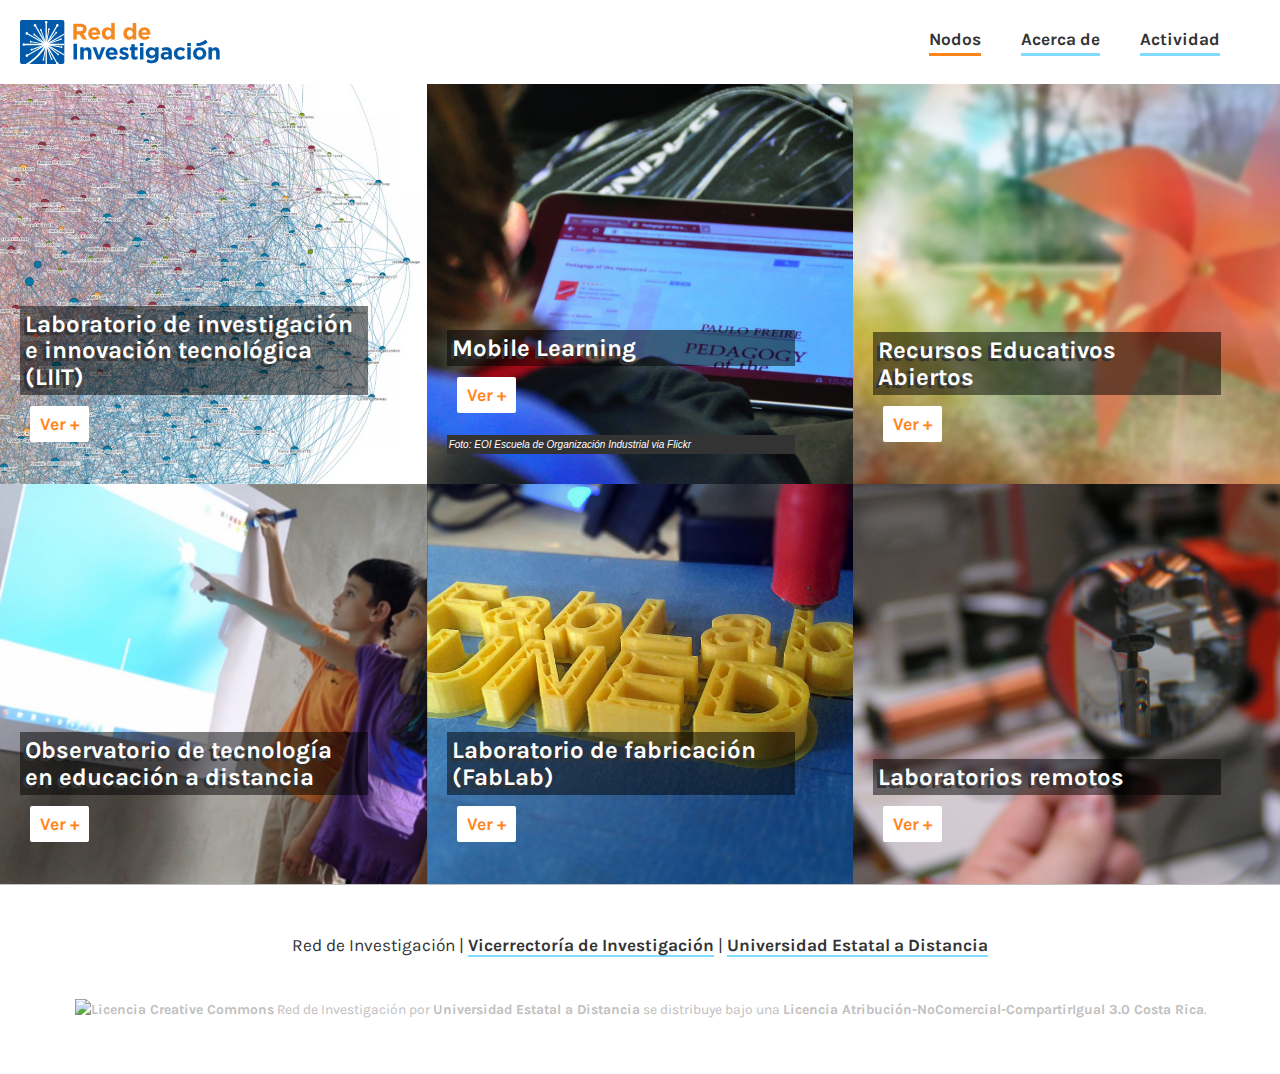
==== commit 957f724f: "css v2" ====
--- a/index.html
+++ b/index.html
@@ -8,7 +8,7 @@
       <meta name="description" content="Red de Investigación">
       <meta name="author" content="Universidad Estatal a Distancia">
       <link rel="stylesheet" href="normalize.css?v=8.0.1">
-      <link rel="stylesheet" href="grid.css?v=1.0">
+      <link rel="stylesheet" href="grid.css?v=2.0">
       <link href="https://fonts.googleapis.com/css?family=Karla:400,400i,700,700i" rel="stylesheet">
       <link rel="shortcut icon" type="image/png" href="favicon/favicon-16x16.png"/>
 
--- a/grid.css
+++ b/grid.css
@@ -365,6 +365,10 @@
   grid-gap: 10px;
   box-shadow: 0 1px 5px rgba(0, 0, 0, 0.1);
   z-index: 99; }
+  @media screen and (max-width: 700px) {
+    .header.fixed {
+      position: fixed;
+      width: auto; } }
   @media screen and (min-width: 700px) {
     .header {
       grid-template-columns: repeat(3, minmax(0, 1fr));
@@ -557,11 +561,12 @@
   align-items: flex-end; }
   @media screen and (max-width: 700px) {
     .projects .item {
-      border-right: 10px solid white;
+      border-right: 4px solid white;
+      border-left: 4px solid white;
       padding: 1rem;
-      min-width: 90vw;
-      height: 80vh;
-      scroll-snap-align: start; } }
+      min-width: 89vw;
+      height: 90vh;
+      scroll-snap-align: center; } }
   @media screen and (min-width: 700px) {
     .projects .item {
       grid-column: auto / span 1;
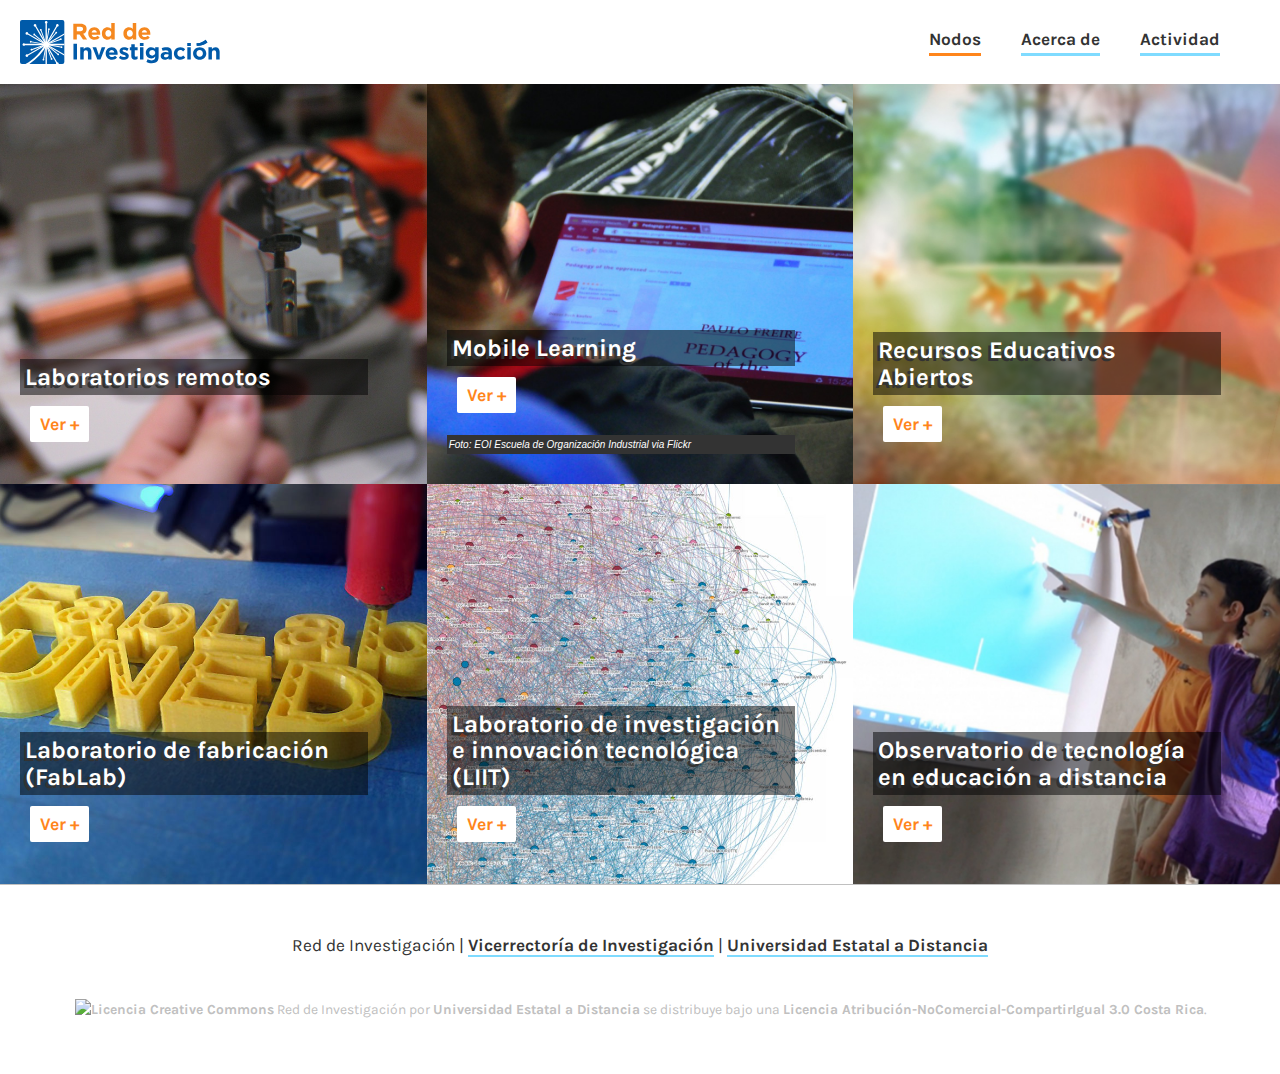
==== commit 1ff3db2e: "padding de item" ====
--- a/index.html
+++ b/index.html
@@ -8,7 +8,7 @@
       <meta name="description" content="Red de Investigación">
       <meta name="author" content="Universidad Estatal a Distancia">
       <link rel="stylesheet" href="normalize.css?v=8.0.1">
-      <link rel="stylesheet" href="grid.css?v=2.0">
+      <link rel="stylesheet" href="grid.css?v=2.1">
       <link href="https://fonts.googleapis.com/css?family=Karla:400,400i,700,700i" rel="stylesheet">
       <link rel="shortcut icon" type="image/png" href="favicon/favicon-16x16.png"/>
 
--- a/grid.css
+++ b/grid.css
@@ -563,7 +563,7 @@
     .projects .item {
       border-right: 4px solid white;
       border-left: 4px solid white;
-      padding: 1rem;
+      padding: 0 1em;
       min-width: 89vw;
       height: 90vh;
       scroll-snap-align: center; } }
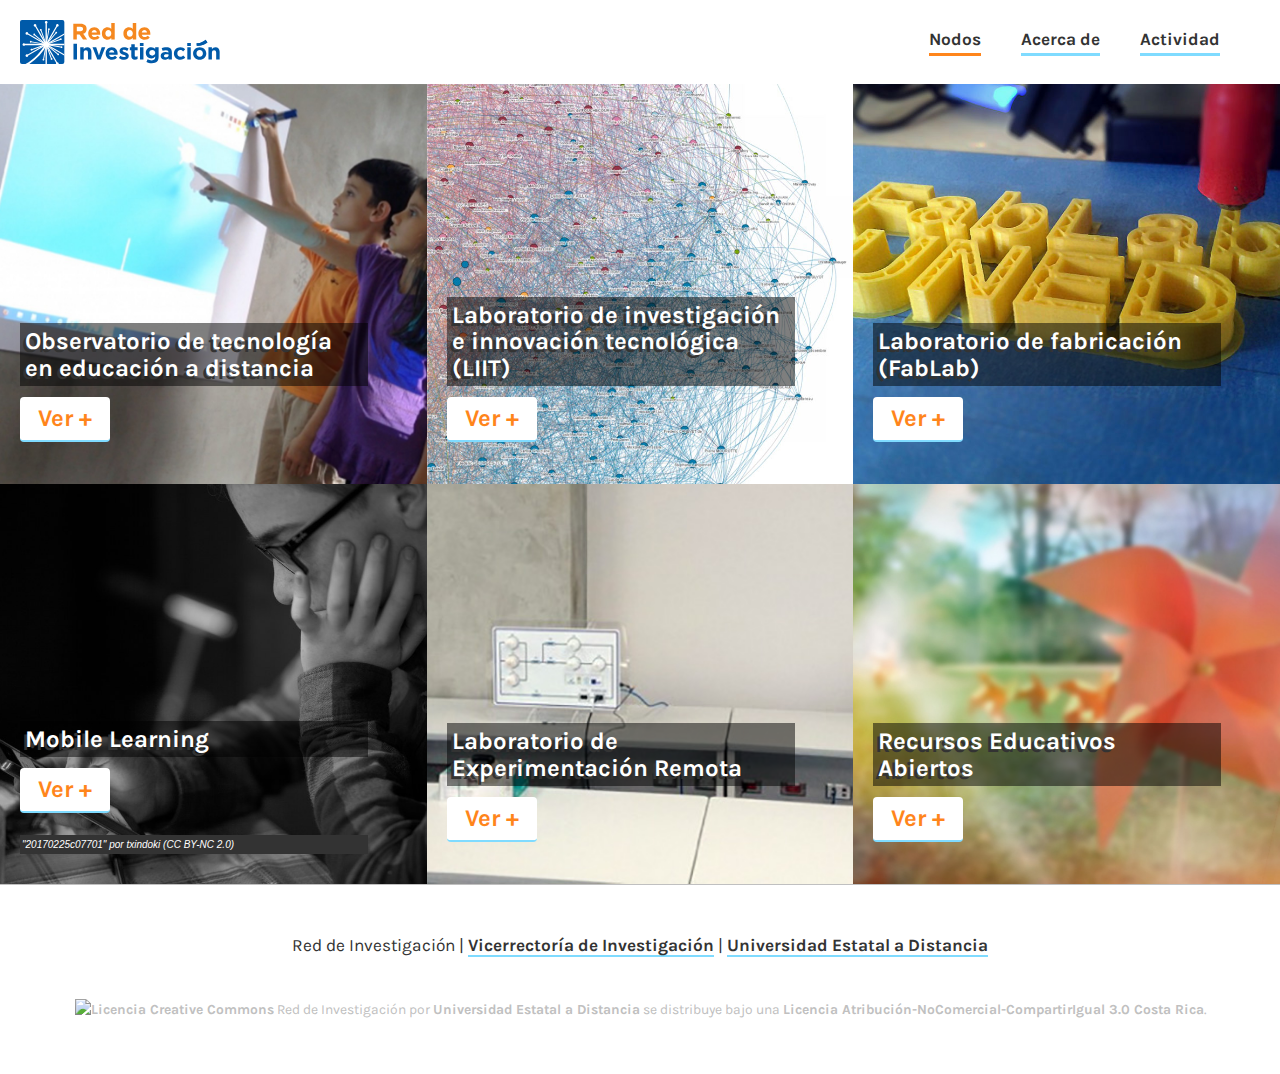
==== commit f37effaa: "actualizaciones de contenidos y algunos estilos, fecha de actualizacion en footer" ====
--- a/index.html
+++ b/index.html
@@ -19,6 +19,7 @@
     <body>
         <div class="wrapper">
 
+            <!-- Empieza el header -->
             <header class="header fixed">
 
                 <div class="branding">
@@ -41,10 +42,11 @@
                 </nav>
 
             </header>
+            <!-- Termina el header -->
 
+            <!-- Empieza galería -->
             <main class="content">
                 <div class="projects">
-
 
                     <div class="item rea" role="section">
                         <div class="info-proyecto">
@@ -67,14 +69,14 @@
                             <h3>Mobile Learning</h3>
                             <p class="desc">En el año 2012 la UNESCO presenta la Declaración de París, en la que se propone a la comunidad mundial la producción y el fomento del uso y aprovechamiento de…</p>
                             <p><a href="mobile-learning.html" class="ver-mas">Ver +</a></p>
-                            <p class="fuente"><i>Foto: EOI Escuela de Organización Industrial via Flickr</i></p>
+                            <p class="fuente"><i>"20170225c07701" por txindoki (CC BY-NC 2.0)</i></p>
                         </div>
 
                     </div>
 
                     <div class="item lr">
                         <div class="info-proyecto">
-                            <h3>Laboratorios remotos</h3>
+                            <h3>Laboratorio de Experimentación Remota</h3>
                             <p class="desc">Este nodo tiene como objetivo establecer, en la UNED de Costa Rica, un espacio de experimentación remota en el que los estudiantes puedan acceder a prácticas reales a través de…</p>
                             <p><a href="laboratorios-remotos.html" class="ver-mas">Ver +</a></p>
                         </div>
--- a/grid.css
+++ b/grid.css
@@ -1,3 +1,4 @@
+@media -sass-debug-info{filename{font-family:file\:\/\/\/Applications\/MAMP\/htdocs\/red2019\/sass\/_type\.scss}line{font-family:\000037}}
 body,
 button,
 input,
@@ -9,6 +10,7 @@
   font-size: 1.08rem;
   line-height: 1.5; }
   @media screen and (min-width: 700px) {
+@media -sass-debug-info{filename{font-family:file\:\/\/\/Applications\/MAMP\/htdocs\/red2019\/sass\/_type\.scss}line{font-family:\000037}}
     body,
     button,
     input,
@@ -17,6 +19,7 @@
       font-size: 20.25px;
       font-size: 1.35rem; } }
 
+@media -sass-debug-info{filename{font-family:file\:\/\/\/Applications\/MAMP\/htdocs\/red2019\/sass\/_type\.scss}line{font-family:\0000322}}
 h1, h2, h3, h4, h5, h6 {
   margin-top: .75em;
   margin-bottom: .25em;
@@ -25,34 +28,44 @@
   text-rendering: optimizeLegibility;
   line-height: 1.1; }
 
+@media -sass-debug-info{filename{font-family:file\:\/\/\/Applications\/MAMP\/htdocs\/red2019\/sass\/_type\.scss}line{font-family:\0000331}}
 h1 {
   font-size: 2em; }
 
+@media -sass-debug-info{filename{font-family:file\:\/\/\/Applications\/MAMP\/htdocs\/red2019\/sass\/_type\.scss}line{font-family:\0000335}}
 h2 {
   font-size: 1.8em; }
 
 @media screen and (min-width: 700px) {
+@media -sass-debug-info{filename{font-family:file\:\/\/\/Applications\/MAMP\/htdocs\/red2019\/sass\/_type\.scss}line{font-family:\0000341}}
   h1 {
     font-size: 3em; }
 
+@media -sass-debug-info{filename{font-family:file\:\/\/\/Applications\/MAMP\/htdocs\/red2019\/sass\/_type\.scss}line{font-family:\0000345}}
   h2 {
     font-size: 2.6em; } }
+@media -sass-debug-info{filename{font-family:file\:\/\/\/Applications\/MAMP\/htdocs\/red2019\/sass\/_type\.scss}line{font-family:\0000350}}
 h3 {
   font-size: 2.2em; }
 
+@media -sass-debug-info{filename{font-family:file\:\/\/\/Applications\/MAMP\/htdocs\/red2019\/sass\/_type\.scss}line{font-family:\0000354}}
 h4 {
   font-size: 2em; }
 
+@media -sass-debug-info{filename{font-family:file\:\/\/\/Applications\/MAMP\/htdocs\/red2019\/sass\/_type\.scss}line{font-family:\0000358}}
 h5 {
   font-size: 1.8em; }
 
+@media -sass-debug-info{filename{font-family:file\:\/\/\/Applications\/MAMP\/htdocs\/red2019\/sass\/_type\.scss}line{font-family:\0000362}}
 h6 {
   font-size: 1.6em; }
 
+@media -sass-debug-info{filename{font-family:file\:\/\/\/Applications\/MAMP\/htdocs\/red2019\/sass\/_type\.scss}line{font-family:\0000366}}
 p {
   margin-top: .5em;
   margin-bottom: 1em; }
 
+@media -sass-debug-info{filename{font-family:file\:\/\/\/Applications\/MAMP\/htdocs\/red2019\/sass\/_type\.scss}line{font-family:\0000371}}
 a {
   color: #333;
   font-weight: 700;
@@ -86,106 +99,140 @@
 
 */
 /* Backgrounds */
+@media -sass-debug-info{filename{font-family:file\:\/\/\/Applications\/MAMP\/htdocs\/red2019\/sass\/colors\.scss}line{font-family:\0000327}}
 .bg-navy {
   background-color: #001F3F; }
 
+@media -sass-debug-info{filename{font-family:file\:\/\/\/Applications\/MAMP\/htdocs\/red2019\/sass\/colors\.scss}line{font-family:\0000328}}
 .bg-blue, .projects .item {
   background-color: #0074D9; }
 
+@media -sass-debug-info{filename{font-family:file\:\/\/\/Applications\/MAMP\/htdocs\/red2019\/sass\/colors\.scss}line{font-family:\0000329}}
 .bg-aqua {
   background-color: #7FDBFF; }
 
+@media -sass-debug-info{filename{font-family:file\:\/\/\/Applications\/MAMP\/htdocs\/red2019\/sass\/colors\.scss}line{font-family:\0000330}}
 .bg-teal {
   background-color: #39CCCC; }
 
+@media -sass-debug-info{filename{font-family:file\:\/\/\/Applications\/MAMP\/htdocs\/red2019\/sass\/colors\.scss}line{font-family:\0000331}}
 .bg-olive {
   background-color: #3D9970; }
 
+@media -sass-debug-info{filename{font-family:file\:\/\/\/Applications\/MAMP\/htdocs\/red2019\/sass\/colors\.scss}line{font-family:\0000332}}
 .bg-green {
   background-color: #2ECC40; }
 
+@media -sass-debug-info{filename{font-family:file\:\/\/\/Applications\/MAMP\/htdocs\/red2019\/sass\/colors\.scss}line{font-family:\0000333}}
 .bg-lime {
   background-color: #01FF70; }
 
+@media -sass-debug-info{filename{font-family:file\:\/\/\/Applications\/MAMP\/htdocs\/red2019\/sass\/colors\.scss}line{font-family:\0000334}}
 .bg-yellow {
   background-color: #FFDC00; }
 
+@media -sass-debug-info{filename{font-family:file\:\/\/\/Applications\/MAMP\/htdocs\/red2019\/sass\/colors\.scss}line{font-family:\0000335}}
 .bg-orange, .projects .item .info-proyecto a.ver-mas:hover {
   background-color: #FF851B; }
 
+@media -sass-debug-info{filename{font-family:file\:\/\/\/Applications\/MAMP\/htdocs\/red2019\/sass\/colors\.scss}line{font-family:\0000336}}
 .bg-red {
   background-color: #FF4136; }
 
+@media -sass-debug-info{filename{font-family:file\:\/\/\/Applications\/MAMP\/htdocs\/red2019\/sass\/colors\.scss}line{font-family:\0000337}}
 .bg-fuchsia {
   background-color: #F012BE; }
 
+@media -sass-debug-info{filename{font-family:file\:\/\/\/Applications\/MAMP\/htdocs\/red2019\/sass\/colors\.scss}line{font-family:\0000338}}
 .bg-purple {
   background-color: #B10DC9; }
 
+@media -sass-debug-info{filename{font-family:file\:\/\/\/Applications\/MAMP\/htdocs\/red2019\/sass\/colors\.scss}line{font-family:\0000339}}
 .bg-maroon {
   background-color: #85144B; }
 
+@media -sass-debug-info{filename{font-family:file\:\/\/\/Applications\/MAMP\/htdocs\/red2019\/sass\/colors\.scss}line{font-family:\0000340}}
 .bg-white, .projects .item .info-proyecto a.ver-mas {
   background-color: #FFFFFF; }
 
+@media -sass-debug-info{filename{font-family:file\:\/\/\/Applications\/MAMP\/htdocs\/red2019\/sass\/colors\.scss}line{font-family:\0000341}}
 .bg-gray {
   background-color: #AAAAAA; }
 
+@media -sass-debug-info{filename{font-family:file\:\/\/\/Applications\/MAMP\/htdocs\/red2019\/sass\/colors\.scss}line{font-family:\0000342}}
 .bg-silver {
   background-color: #DDDDDD; }
 
+@media -sass-debug-info{filename{font-family:file\:\/\/\/Applications\/MAMP\/htdocs\/red2019\/sass\/colors\.scss}line{font-family:\0000343}}
 .bg-black {
   background-color: #111111; }
 
 /* Colors */
+@media -sass-debug-info{filename{font-family:file\:\/\/\/Applications\/MAMP\/htdocs\/red2019\/sass\/colors\.scss}line{font-family:\0000345}}
 .navy {
   color: #001F3F; }
 
+@media -sass-debug-info{filename{font-family:file\:\/\/\/Applications\/MAMP\/htdocs\/red2019\/sass\/colors\.scss}line{font-family:\0000346}}
 .blue {
   color: #0074D9; }
 
+@media -sass-debug-info{filename{font-family:file\:\/\/\/Applications\/MAMP\/htdocs\/red2019\/sass\/colors\.scss}line{font-family:\0000347}}
 .aqua {
   color: #7FDBFF; }
 
+@media -sass-debug-info{filename{font-family:file\:\/\/\/Applications\/MAMP\/htdocs\/red2019\/sass\/colors\.scss}line{font-family:\0000348}}
 .teal {
   color: #39CCCC; }
 
+@media -sass-debug-info{filename{font-family:file\:\/\/\/Applications\/MAMP\/htdocs\/red2019\/sass\/colors\.scss}line{font-family:\0000349}}
 .olive {
   color: #3D9970; }
 
+@media -sass-debug-info{filename{font-family:file\:\/\/\/Applications\/MAMP\/htdocs\/red2019\/sass\/colors\.scss}line{font-family:\0000350}}
 .green {
   color: #2ECC40; }
 
+@media -sass-debug-info{filename{font-family:file\:\/\/\/Applications\/MAMP\/htdocs\/red2019\/sass\/colors\.scss}line{font-family:\0000351}}
 .lime {
   color: #01FF70; }
 
+@media -sass-debug-info{filename{font-family:file\:\/\/\/Applications\/MAMP\/htdocs\/red2019\/sass\/colors\.scss}line{font-family:\0000352}}
 .yellow {
   color: #FFDC00; }
 
+@media -sass-debug-info{filename{font-family:file\:\/\/\/Applications\/MAMP\/htdocs\/red2019\/sass\/colors\.scss}line{font-family:\0000353}}
 .orange, .projects .item .info-proyecto a.ver-mas {
   color: #FF851B; }
 
+@media -sass-debug-info{filename{font-family:file\:\/\/\/Applications\/MAMP\/htdocs\/red2019\/sass\/colors\.scss}line{font-family:\0000354}}
 .red {
   color: #FF4136; }
 
+@media -sass-debug-info{filename{font-family:file\:\/\/\/Applications\/MAMP\/htdocs\/red2019\/sass\/colors\.scss}line{font-family:\0000355}}
 .fuchsia {
   color: #F012BE; }
 
+@media -sass-debug-info{filename{font-family:file\:\/\/\/Applications\/MAMP\/htdocs\/red2019\/sass\/colors\.scss}line{font-family:\0000356}}
 .purple {
   color: #B10DC9; }
 
+@media -sass-debug-info{filename{font-family:file\:\/\/\/Applications\/MAMP\/htdocs\/red2019\/sass\/colors\.scss}line{font-family:\0000357}}
 .maroon {
   color: #85144B; }
 
+@media -sass-debug-info{filename{font-family:file\:\/\/\/Applications\/MAMP\/htdocs\/red2019\/sass\/colors\.scss}line{font-family:\0000358}}
 .white, .projects .item .info-proyecto a.ver-mas:hover {
   color: #FFFFFF; }
 
+@media -sass-debug-info{filename{font-family:file\:\/\/\/Applications\/MAMP\/htdocs\/red2019\/sass\/colors\.scss}line{font-family:\0000359}}
 .silver {
   color: #DDDDDD; }
 
-.gray {
+@media -sass-debug-info{filename{font-family:file\:\/\/\/Applications\/MAMP\/htdocs\/red2019\/sass\/colors\.scss}line{font-family:\0000360}}
+.gray, .fecha-mod {
   color: #AAAAAA; }
 
+@media -sass-debug-info{filename{font-family:file\:\/\/\/Applications\/MAMP\/htdocs\/red2019\/sass\/colors\.scss}line{font-family:\0000361}}
 .black {
   color: #111111; }
 
@@ -194,168 +241,222 @@
    Use with another border utility that sets border-width and style 
    i.e .border { border-width: 1px); border-style: solid); }     
 */
+@media -sass-debug-info{filename{font-family:file\:\/\/\/Applications\/MAMP\/htdocs\/red2019\/sass\/colors\.scss}line{font-family:\0000367}}
 .border--navy {
   border-color: #001F3F; }
 
+@media -sass-debug-info{filename{font-family:file\:\/\/\/Applications\/MAMP\/htdocs\/red2019\/sass\/colors\.scss}line{font-family:\0000368}}
 .border--blue {
   border-color: #0074D9; }
 
+@media -sass-debug-info{filename{font-family:file\:\/\/\/Applications\/MAMP\/htdocs\/red2019\/sass\/colors\.scss}line{font-family:\0000369}}
 .border--aqua, a {
   border-color: #7FDBFF; }
 
+@media -sass-debug-info{filename{font-family:file\:\/\/\/Applications\/MAMP\/htdocs\/red2019\/sass\/colors\.scss}line{font-family:\0000370}}
 .border--teal {
   border-color: #39CCCC; }
 
+@media -sass-debug-info{filename{font-family:file\:\/\/\/Applications\/MAMP\/htdocs\/red2019\/sass\/colors\.scss}line{font-family:\0000371}}
 .border--olive {
   border-color: #3D9970; }
 
+@media -sass-debug-info{filename{font-family:file\:\/\/\/Applications\/MAMP\/htdocs\/red2019\/sass\/colors\.scss}line{font-family:\0000372}}
 .border--green {
   border-color: #2ECC40; }
 
+@media -sass-debug-info{filename{font-family:file\:\/\/\/Applications\/MAMP\/htdocs\/red2019\/sass\/colors\.scss}line{font-family:\0000373}}
 .border--lime {
   border-color: #01FF70; }
 
+@media -sass-debug-info{filename{font-family:file\:\/\/\/Applications\/MAMP\/htdocs\/red2019\/sass\/colors\.scss}line{font-family:\0000374}}
 .border--yellow {
   border-color: #FFDC00; }
 
+@media -sass-debug-info{filename{font-family:file\:\/\/\/Applications\/MAMP\/htdocs\/red2019\/sass\/colors\.scss}line{font-family:\0000375}}
 .border--orange, a:hover, a:active, .header .responsive-navigation ul li a.active {
   border-color: #FF851B; }
 
+@media -sass-debug-info{filename{font-family:file\:\/\/\/Applications\/MAMP\/htdocs\/red2019\/sass\/colors\.scss}line{font-family:\0000376}}
 .border--red {
   border-color: #FF4136; }
 
+@media -sass-debug-info{filename{font-family:file\:\/\/\/Applications\/MAMP\/htdocs\/red2019\/sass\/colors\.scss}line{font-family:\0000377}}
 .border--fuchsia {
   border-color: #F012BE; }
 
+@media -sass-debug-info{filename{font-family:file\:\/\/\/Applications\/MAMP\/htdocs\/red2019\/sass\/colors\.scss}line{font-family:\0000378}}
 .border--purple {
   border-color: #B10DC9; }
 
+@media -sass-debug-info{filename{font-family:file\:\/\/\/Applications\/MAMP\/htdocs\/red2019\/sass\/colors\.scss}line{font-family:\0000379}}
 .border--maroon {
   border-color: #85144B; }
 
+@media -sass-debug-info{filename{font-family:file\:\/\/\/Applications\/MAMP\/htdocs\/red2019\/sass\/colors\.scss}line{font-family:\0000380}}
 .border--white {
   border-color: #FFFFFF; }
 
+@media -sass-debug-info{filename{font-family:file\:\/\/\/Applications\/MAMP\/htdocs\/red2019\/sass\/colors\.scss}line{font-family:\0000381}}
 .border--gray {
   border-color: #AAAAAA; }
 
+@media -sass-debug-info{filename{font-family:file\:\/\/\/Applications\/MAMP\/htdocs\/red2019\/sass\/colors\.scss}line{font-family:\0000382}}
 .border--silver {
   border-color: #DDDDDD; }
 
+@media -sass-debug-info{filename{font-family:file\:\/\/\/Applications\/MAMP\/htdocs\/red2019\/sass\/colors\.scss}line{font-family:\0000383}}
 .border--black {
   border-color: #111111; }
 
 /* Fills for SVG */
+@media -sass-debug-info{filename{font-family:file\:\/\/\/Applications\/MAMP\/htdocs\/red2019\/sass\/colors\.scss}line{font-family:\0000385}}
 .fill-navy {
   fill: #001F3F; }
 
+@media -sass-debug-info{filename{font-family:file\:\/\/\/Applications\/MAMP\/htdocs\/red2019\/sass\/colors\.scss}line{font-family:\0000386}}
 .fill-blue {
   fill: #0074D9; }
 
+@media -sass-debug-info{filename{font-family:file\:\/\/\/Applications\/MAMP\/htdocs\/red2019\/sass\/colors\.scss}line{font-family:\0000387}}
 .fill-aqua {
   fill: #7FDBFF; }
 
+@media -sass-debug-info{filename{font-family:file\:\/\/\/Applications\/MAMP\/htdocs\/red2019\/sass\/colors\.scss}line{font-family:\0000388}}
 .fill-teal {
   fill: #39CCCC; }
 
+@media -sass-debug-info{filename{font-family:file\:\/\/\/Applications\/MAMP\/htdocs\/red2019\/sass\/colors\.scss}line{font-family:\0000389}}
 .fill-olive {
   fill: #3D9970; }
 
+@media -sass-debug-info{filename{font-family:file\:\/\/\/Applications\/MAMP\/htdocs\/red2019\/sass\/colors\.scss}line{font-family:\0000390}}
 .fill-green {
   fill: #2ECC40; }
 
+@media -sass-debug-info{filename{font-family:file\:\/\/\/Applications\/MAMP\/htdocs\/red2019\/sass\/colors\.scss}line{font-family:\0000391}}
 .fill-lime {
   fill: #01FF70; }
 
+@media -sass-debug-info{filename{font-family:file\:\/\/\/Applications\/MAMP\/htdocs\/red2019\/sass\/colors\.scss}line{font-family:\0000392}}
 .fill-yellow {
   fill: #FFDC00; }
 
+@media -sass-debug-info{filename{font-family:file\:\/\/\/Applications\/MAMP\/htdocs\/red2019\/sass\/colors\.scss}line{font-family:\0000393}}
 .fill-orange {
   fill: #FF851B; }
 
+@media -sass-debug-info{filename{font-family:file\:\/\/\/Applications\/MAMP\/htdocs\/red2019\/sass\/colors\.scss}line{font-family:\0000394}}
 .fill-red {
   fill: #FF4136; }
 
+@media -sass-debug-info{filename{font-family:file\:\/\/\/Applications\/MAMP\/htdocs\/red2019\/sass\/colors\.scss}line{font-family:\0000395}}
 .fill-fuchsia {
   fill: #F012BE; }
 
+@media -sass-debug-info{filename{font-family:file\:\/\/\/Applications\/MAMP\/htdocs\/red2019\/sass\/colors\.scss}line{font-family:\0000396}}
 .fill-purple {
   fill: #B10DC9; }
 
+@media -sass-debug-info{filename{font-family:file\:\/\/\/Applications\/MAMP\/htdocs\/red2019\/sass\/colors\.scss}line{font-family:\0000397}}
 .fill-maroon {
   fill: #85144B; }
 
+@media -sass-debug-info{filename{font-family:file\:\/\/\/Applications\/MAMP\/htdocs\/red2019\/sass\/colors\.scss}line{font-family:\0000398}}
 .fill-white {
   fill: #FFFFFF; }
 
+@media -sass-debug-info{filename{font-family:file\:\/\/\/Applications\/MAMP\/htdocs\/red2019\/sass\/colors\.scss}line{font-family:\0000399}}
 .fill-gray {
   fill: #AAAAAA; }
 
+@media -sass-debug-info{filename{font-family:file\:\/\/\/Applications\/MAMP\/htdocs\/red2019\/sass\/colors\.scss}line{font-family:\00003100}}
 .fill-silver {
   fill: #DDDDDD; }
 
+@media -sass-debug-info{filename{font-family:file\:\/\/\/Applications\/MAMP\/htdocs\/red2019\/sass\/colors\.scss}line{font-family:\00003101}}
 .fill-black {
   fill: #111111; }
 
 /* Strokes for SVG */
+@media -sass-debug-info{filename{font-family:file\:\/\/\/Applications\/MAMP\/htdocs\/red2019\/sass\/colors\.scss}line{font-family:\00003103}}
 .stroke-navy {
   stroke: #001F3F; }
 
+@media -sass-debug-info{filename{font-family:file\:\/\/\/Applications\/MAMP\/htdocs\/red2019\/sass\/colors\.scss}line{font-family:\00003104}}
 .stroke-blue {
   stroke: #0074D9; }
 
+@media -sass-debug-info{filename{font-family:file\:\/\/\/Applications\/MAMP\/htdocs\/red2019\/sass\/colors\.scss}line{font-family:\00003105}}
 .stroke-aqua {
   stroke: #7FDBFF; }
 
+@media -sass-debug-info{filename{font-family:file\:\/\/\/Applications\/MAMP\/htdocs\/red2019\/sass\/colors\.scss}line{font-family:\00003106}}
 .stroke-teal {
   stroke: #39CCCC; }
 
+@media -sass-debug-info{filename{font-family:file\:\/\/\/Applications\/MAMP\/htdocs\/red2019\/sass\/colors\.scss}line{font-family:\00003107}}
 .stroke-olive {
   stroke: #3D9970; }
 
+@media -sass-debug-info{filename{font-family:file\:\/\/\/Applications\/MAMP\/htdocs\/red2019\/sass\/colors\.scss}line{font-family:\00003108}}
 .stroke-green {
   stroke: #2ECC40; }
 
+@media -sass-debug-info{filename{font-family:file\:\/\/\/Applications\/MAMP\/htdocs\/red2019\/sass\/colors\.scss}line{font-family:\00003109}}
 .stroke-lime {
   stroke: #01FF70; }
 
+@media -sass-debug-info{filename{font-family:file\:\/\/\/Applications\/MAMP\/htdocs\/red2019\/sass\/colors\.scss}line{font-family:\00003110}}
 .stroke-yellow {
   stroke: #FFDC00; }
 
+@media -sass-debug-info{filename{font-family:file\:\/\/\/Applications\/MAMP\/htdocs\/red2019\/sass\/colors\.scss}line{font-family:\00003111}}
 .stroke-orange {
   stroke: #FF851B; }
 
+@media -sass-debug-info{filename{font-family:file\:\/\/\/Applications\/MAMP\/htdocs\/red2019\/sass\/colors\.scss}line{font-family:\00003112}}
 .stroke-red {
   stroke: #FF4136; }
 
+@media -sass-debug-info{filename{font-family:file\:\/\/\/Applications\/MAMP\/htdocs\/red2019\/sass\/colors\.scss}line{font-family:\00003113}}
 .stroke-fuchsia {
   stroke: #F012BE; }
 
+@media -sass-debug-info{filename{font-family:file\:\/\/\/Applications\/MAMP\/htdocs\/red2019\/sass\/colors\.scss}line{font-family:\00003114}}
 .stroke-purple {
   stroke: #B10DC9; }
 
+@media -sass-debug-info{filename{font-family:file\:\/\/\/Applications\/MAMP\/htdocs\/red2019\/sass\/colors\.scss}line{font-family:\00003115}}
 .stroke-maroon {
   stroke: #85144B; }
 
+@media -sass-debug-info{filename{font-family:file\:\/\/\/Applications\/MAMP\/htdocs\/red2019\/sass\/colors\.scss}line{font-family:\00003116}}
 .stroke-white {
   stroke: #FFFFFF; }
 
+@media -sass-debug-info{filename{font-family:file\:\/\/\/Applications\/MAMP\/htdocs\/red2019\/sass\/colors\.scss}line{font-family:\00003117}}
 .stroke-gray {
   stroke: #AAAAAA; }
 
+@media -sass-debug-info{filename{font-family:file\:\/\/\/Applications\/MAMP\/htdocs\/red2019\/sass\/colors\.scss}line{font-family:\00003118}}
 .stroke-silver {
   stroke: #DDDDDD; }
 
-.stroke-black {
+@media -sass-debug-info{filename{font-family:file\:\/\/\/Applications\/MAMP\/htdocs\/red2019\/sass\/colors\.scss}line{font-family:\00003119}}
+.stroke-black, .content .pagina hr {
   stroke: #111111; }
 
+@media -sass-debug-info{filename{font-family:file\:\/\/\/Applications\/MAMP\/htdocs\/red2019\/grid\.scss}line{font-family:\000034}}
 body {
   margin: 0; }
 
+@media -sass-debug-info{filename{font-family:file\:\/\/\/Applications\/MAMP\/htdocs\/red2019\/grid\.scss}line{font-family:\000039}}
 .wrapper {
   width: 100vw;
   margin: 0 auto; }
 
+@media -sass-debug-info{filename{font-family:file\:\/\/\/Applications\/MAMP\/htdocs\/red2019\/sass\/_header\.scss}line{font-family:\000031}}
 .header {
   background-color: white;
   padding: 10px 20px;
@@ -366,20 +467,25 @@
   box-shadow: 0 1px 5px rgba(0, 0, 0, 0.1);
   z-index: 99; }
   @media screen and (max-width: 700px) {
+@media -sass-debug-info{filename{font-family:file\:\/\/\/Applications\/MAMP\/htdocs\/red2019\/sass\/_header\.scss}line{font-family:\000032}}
     .header.fixed {
       position: fixed;
-      width: auto; } }
+      width: calc(100vw - 40px); } }
   @media screen and (min-width: 700px) {
+@media -sass-debug-info{filename{font-family:file\:\/\/\/Applications\/MAMP\/htdocs\/red2019\/sass\/_header\.scss}line{font-family:\000031}}
     .header {
       grid-template-columns: repeat(3, minmax(0, 1fr));
       justify-content: space-evenly;
       grid-gap: 20px; } }
+@media -sass-debug-info{filename{font-family:file\:\/\/\/Applications\/MAMP\/htdocs\/red2019\/sass\/_header\.scss}line{font-family:\0000323}}
   .header .branding {
     grid-column: 1 / span 2;
     align-content: center; }
     @media screen and (min-width: 700px) {
+@media -sass-debug-info{filename{font-family:file\:\/\/\/Applications\/MAMP\/htdocs\/red2019\/sass\/_header\.scss}line{font-family:\0000323}}
       .header .branding {
         grid-column: 1 / span 1; } }
+@media -sass-debug-info{filename{font-family:file\:\/\/\/Applications\/MAMP\/htdocs\/red2019\/sass\/_header\.scss}line{font-family:\0000331}}
     .header .branding a.site-title {
       display: block;
       width: 80%;
@@ -389,14 +495,17 @@
       height: auto;
       border: none;
       padding: 10px 0 0; }
+@media -sass-debug-info{filename{font-family:file\:\/\/\/Applications\/MAMP\/htdocs\/red2019\/sass\/_header\.scss}line{font-family:\0000340}}
       .header .branding a.site-title img {
         object-fit: cover;
         width: 100%; }
+@media -sass-debug-info{filename{font-family:file\:\/\/\/Applications\/MAMP\/htdocs\/red2019\/sass\/_header\.scss}line{font-family:\0000345}}
     .header .branding p {
       font-size: 0.8em;
       margin: 0;
       padding-left: 10%;
       display: none; }
+@media -sass-debug-info{filename{font-family:file\:\/\/\/Applications\/MAMP\/htdocs\/red2019\/sass\/_header\.scss}line{font-family:\0000353}}
   .header .responsive-navigation {
     grid-column: 4 / span 1;
     font-size: 80%;
@@ -404,11 +513,13 @@
     width: 100%;
     height: 100%; }
     @media screen and (min-width: 700px) {
+@media -sass-debug-info{filename{font-family:file\:\/\/\/Applications\/MAMP\/htdocs\/red2019\/sass\/_header\.scss}line{font-family:\0000353}}
       .header .responsive-navigation {
         grid-column: auto / span 2;
         height: auto;
         display: table-cell;
         vertical-align: middle; } }
+@media -sass-debug-info{filename{font-family:file\:\/\/\/Applications\/MAMP\/htdocs\/red2019\/sass\/_header\.scss}line{font-family:\0000367}}
     .header .responsive-navigation .boton-menu {
       color: #333;
       padding: 5px 10px;
@@ -420,13 +531,16 @@
       border-radius: 5px;
       width: 100%;
       height: 100%; }
+@media -sass-debug-info{filename{font-family:file\:\/\/\/Applications\/MAMP\/htdocs\/red2019\/sass\/_header\.scss}line{font-family:\0000379}}
       .header .responsive-navigation .boton-menu.submenuToggled-on {
         background-color: silver;
         color: white;
         border-color: white; }
       @media screen and (min-width: 700px) {
+@media -sass-debug-info{filename{font-family:file\:\/\/\/Applications\/MAMP\/htdocs\/red2019\/sass\/_header\.scss}line{font-family:\0000367}}
         .header .responsive-navigation .boton-menu {
           display: none; } }
+@media -sass-debug-info{filename{font-family:file\:\/\/\/Applications\/MAMP\/htdocs\/red2019\/sass\/_header\.scss}line{font-family:\0000392}}
     .header .responsive-navigation ul {
       position: absolute;
       top: calc(100% + 10px);
@@ -440,17 +554,21 @@
       text-align: center;
       display: none;
       font-size: 1.25em; }
+@media -sass-debug-info{filename{font-family:file\:\/\/\/Applications\/MAMP\/htdocs\/red2019\/sass\/_header\.scss}line{font-family:\00003108}}
       .header .responsive-navigation ul li a {
         display: inline-block;
         margin-bottom: 1em;
         text-decoration: none;
         color: #333; }
+@media -sass-debug-info{filename{font-family:file\:\/\/\/Applications\/MAMP\/htdocs\/red2019\/sass\/_header\.scss}line{font-family:\00003120}}
       .header .responsive-navigation ul.submenuToggled-on {
         display: block; }
     @media screen and (min-width: 700px) {
+@media -sass-debug-info{filename{font-family:file\:\/\/\/Applications\/MAMP\/htdocs\/red2019\/sass\/_header\.scss}line{font-family:\00003127}}
       .header .responsive-navigation .submenu {
         width: 100%;
         text-align: right; }
+@media -sass-debug-info{filename{font-family:file\:\/\/\/Applications\/MAMP\/htdocs\/red2019\/sass\/_header\.scss}line{font-family:\00003131}}
       .header .responsive-navigation ul {
         position: relative;
         width: auto;
@@ -458,70 +576,102 @@
         justify-content: flex-end;
         font-size: 1em;
         padding: 0 40px; }
+@media -sass-debug-info{filename{font-family:file\:\/\/\/Applications\/MAMP\/htdocs\/red2019\/sass\/_header\.scss}line{font-family:\00003138}}
         .header .responsive-navigation ul li {
           margin: 0 20px;
           display: inline-flex; }
+@media -sass-debug-info{filename{font-family:file\:\/\/\/Applications\/MAMP\/htdocs\/red2019\/sass\/_header\.scss}line{font-family:\00003141}}
           .header .responsive-navigation ul li a {
             padding: 0;
             margin: 0;
             border-width: 3px; } }
 
+@media -sass-debug-info{filename{font-family:file\:\/\/\/Applications\/MAMP\/htdocs\/red2019\/sass\/_header\.scss}line{font-family:\00003152}}
 .submenuToggled-on {
   display: block; }
 
+@media -sass-debug-info{filename{font-family:file\:\/\/\/Applications\/MAMP\/htdocs\/red2019\/grid\.scss}line{font-family:\0000321}}
 .content {
   width: 100%; }
+@media -sass-debug-info{filename{font-family:file\:\/\/\/Applications\/MAMP\/htdocs\/red2019\/grid\.scss}line{font-family:\0000324}}
   .content .migajas {
     font-size: .7em; }
+@media -sass-debug-info{filename{font-family:file\:\/\/\/Applications\/MAMP\/htdocs\/red2019\/grid\.scss}line{font-family:\0000327}}
   .content .pagina {
     margin: 0 auto;
     max-width: 780px;
     padding: 40px 20px 80px; }
+@media -sass-debug-info{filename{font-family:file\:\/\/\/Applications\/MAMP\/htdocs\/red2019\/grid\.scss}line{font-family:\0000332}}
     .content .pagina *::-moz-selection {
       background: orange; }
+@media -sass-debug-info{filename{font-family:file\:\/\/\/Applications\/MAMP\/htdocs\/red2019\/grid\.scss}line{font-family:\0000333}}
     .content .pagina *::selection {
       background: orange; }
+@media -sass-debug-info{filename{font-family:file\:\/\/\/Applications\/MAMP\/htdocs\/red2019\/grid\.scss}line{font-family:\0000335}}
     .content .pagina hr {
       margin: 60px 0; }
+@media -sass-debug-info{filename{font-family:file\:\/\/\/Applications\/MAMP\/htdocs\/red2019\/grid\.scss}line{font-family:\0000339}}
     .content .pagina .top {
       width: auto;
-      max-height: 320px;
-      overflow: hidden;
+      height: auto;
       position: relative;
       margin: 0; }
       @media screen and (min-width: 960px) {
+@media -sass-debug-info{filename{font-family:file\:\/\/\/Applications\/MAMP\/htdocs\/red2019\/grid\.scss}line{font-family:\0000339}}
         .content .pagina .top {
           margin-left: -80px;
           margin-right: -80px; } }
+@media -sass-debug-info{filename{font-family:file\:\/\/\/Applications\/MAMP\/htdocs\/red2019\/grid\.scss}line{font-family:\0000351}}
       .content .pagina .top img {
         object-fit: cover;
-        width: 100%; }
+        width: 100%;
+        max-height: 480px;
+        overflow: hidden; }
+@media -sass-debug-info{filename{font-family:file\:\/\/\/Applications\/MAMP\/htdocs\/red2019\/grid\.scss}line{font-family:\0000358}}
+      .content .pagina .top figcaption {
+        font-size: .6em;
+        font-style: italic;
+        text-align: right; }
+@media -sass-debug-info{filename{font-family:file\:\/\/\/Applications\/MAMP\/htdocs\/red2019\/grid\.scss}line{font-family:\0000363}}
+        .content .pagina .top figcaption a {
+          border: none; }
+@media -sass-debug-info{filename{font-family:file\:\/\/\/Applications\/MAMP\/htdocs\/red2019\/grid\.scss}line{font-family:\0000368}}
     .content .pagina .caption {
       font-size: 60%;
       color: siver; }
+@media -sass-debug-info{filename{font-family:file\:\/\/\/Applications\/MAMP\/htdocs\/red2019\/grid\.scss}line{font-family:\0000373}}
+    .content .pagina hr {
+      border-width: 3px;
+      border-style: solid; }
+@media -sass-debug-info{filename{font-family:file\:\/\/\/Applications\/MAMP\/htdocs\/red2019\/grid\.scss}line{font-family:\0000379}}
     .content .pagina h3.gente {
       text-align: center; }
+@media -sass-debug-info{filename{font-family:file\:\/\/\/Applications\/MAMP\/htdocs\/red2019\/grid\.scss}line{font-family:\0000382}}
       .content .pagina h3.gente:before {
-        content: "";
+        content: " ";
         width: 80px;
         height: 80px;
         background: url(img/gente.svg) no-repeat center center;
         display: block;
         margin: 0 auto;
         background-size: contain; }
+@media -sass-debug-info{filename{font-family:file\:\/\/\/Applications\/MAMP\/htdocs\/red2019\/grid\.scss}line{font-family:\0000393}}
     .content .pagina .lista {
       margin: 40px 0; }
       @media screen and (min-width: 500px) {
+@media -sass-debug-info{filename{font-family:file\:\/\/\/Applications\/MAMP\/htdocs\/red2019\/grid\.scss}line{font-family:\0000393}}
         .content .pagina .lista {
           display: grid;
           grid-template-columns: repeat(8, minmax(0, 1fr));
           justify-content: space-evenly;
           align-items: flex-start;
           grid-gap: 20px; } }
+@media -sass-debug-info{filename{font-family:file\:\/\/\/Applications\/MAMP\/htdocs\/red2019\/grid\.scss}line{font-family:\00003105}}
       .content .pagina .lista .persona {
         grid-column: auto /span 4;
         margin-bottom: 20px;
         font-size: 90%; }
+@media -sass-debug-info{filename{font-family:file\:\/\/\/Applications\/MAMP\/htdocs\/red2019\/grid\.scss}line{font-family:\00003111}}
       .content .pagina .lista .pic {
         width: 128px;
         height: 128px;
@@ -530,25 +680,40 @@
         margin: 0 auto;
         background: url(img/gente/default-user-image.png) center center no-repeat silver;
         background-size: cover; }
+@media -sass-debug-info{filename{font-family:file\:\/\/\/Applications\/MAMP\/htdocs\/red2019\/grid\.scss}line{font-family:\00003120}}
         .content .pagina .lista .pic img {
           width: 100%;
           object-fit: cover; }
+@media -sass-debug-info{filename{font-family:file\:\/\/\/Applications\/MAMP\/htdocs\/red2019\/grid\.scss}line{font-family:\00003125}}
       .content .pagina .lista .info-personal {
         grid-column: auto / span 7;
         line-height: 1.4; }
+@media -sass-debug-info{filename{font-family:file\:\/\/\/Applications\/MAMP\/htdocs\/red2019\/grid\.scss}line{font-family:\00003129}}
         .content .pagina .lista .info-personal h4 {
           margin-top: 0.25em;
           font-size: 1.25em; }
+@media -sass-debug-info{filename{font-family:file\:\/\/\/Applications\/MAMP\/htdocs\/red2019\/grid\.scss}line{font-family:\00003134}}
         .content .pagina .lista .info-personal p {
           margin-bottom: 0.25em; }
+@media -sass-debug-info{filename{font-family:file\:\/\/\/Applications\/MAMP\/htdocs\/red2019\/grid\.scss}line{font-family:\00003138}}
+        .content .pagina .lista .info-personal p:nth-child(3) {
+          font-size: .9em; }
+
+@media -sass-debug-info{filename{font-family:file\:\/\/\/Applications\/MAMP\/htdocs\/red2019\/grid\.scss}line{font-family:\00003146}}
+.fecha-mod {
+  font-size: .8em;
+  text-align: center;
+  font-style: italic; }
 
 @media screen and (max-width: 700px) {
+@media -sass-debug-info{filename{font-family:file\:\/\/\/Applications\/MAMP\/htdocs\/red2019\/grid\.scss}line{font-family:\00003153}}
   .projects {
     scroll-snap-points-y: repeat(90vw);
     scroll-snap-type: x mandatory;
     display: flex;
     overflow-x: scroll; } }
 @media screen and (min-width: 700px) {
+@media -sass-debug-info{filename{font-family:file\:\/\/\/Applications\/MAMP\/htdocs\/red2019\/grid\.scss}line{font-family:\00003153}}
   .projects {
     scroll-snap-type: none;
     display: grid;
@@ -556,10 +721,12 @@
     grid-auto-flow: dense;
     overflow: auto;
     max-width: 100vw; } }
+@media -sass-debug-info{filename{font-family:file\:\/\/\/Applications\/MAMP\/htdocs\/red2019\/grid\.scss}line{font-family:\00003171}}
 .projects .item {
   display: flex;
   align-items: flex-end; }
   @media screen and (max-width: 700px) {
+@media -sass-debug-info{filename{font-family:file\:\/\/\/Applications\/MAMP\/htdocs\/red2019\/grid\.scss}line{font-family:\00003171}}
     .projects .item {
       border-right: 4px solid white;
       border-left: 4px solid white;
@@ -568,15 +735,18 @@
       height: 90vh;
       scroll-snap-align: center; } }
   @media screen and (min-width: 700px) {
+@media -sass-debug-info{filename{font-family:file\:\/\/\/Applications\/MAMP\/htdocs\/red2019\/grid\.scss}line{font-family:\00003171}}
     .projects .item {
       grid-column: auto / span 1;
       height: 40vh;
       min-height: 300px;
       padding: 20px; } }
+@media -sass-debug-info{filename{font-family:file\:\/\/\/Applications\/MAMP\/htdocs\/red2019\/grid\.scss}line{font-family:\00003191}}
   .projects .item .info-proyecto {
     z-index: 2;
     width: 90%;
     margin: 0; }
+@media -sass-debug-info{filename{font-family:file\:\/\/\/Applications\/MAMP\/htdocs\/red2019\/grid\.scss}line{font-family:\00003196}}
     .projects .item .info-proyecto h3 {
       font-size: 1.5rem;
       color: white;
@@ -585,20 +755,25 @@
       background: rgba(0, 0, 0, 0.5);
       padding: 5px;
       white-space: normal; }
+@media -sass-debug-info{filename{font-family:file\:\/\/\/Applications\/MAMP\/htdocs\/red2019\/grid\.scss}line{font-family:\00003206}}
     .projects .item .info-proyecto p.desc {
       display: none; }
+@media -sass-debug-info{filename{font-family:file\:\/\/\/Applications\/MAMP\/htdocs\/red2019\/grid\.scss}line{font-family:\00003210}}
     .projects .item .info-proyecto a.ver-mas {
-      padding: 5px 10px;
-      border: none;
+      border-radius: 4px;
+      padding: .5em .75em;
+      display: inline-block;
+      text-align: left;
+      font-size: 24px;
       font-weight: 700;
-      text-decoration: none;
-      display: inline-block;
-      border-radius: 2px;
-      font-size: 1.1rem;
-      margin-left: 10px; }
+      line-height: .8;
+      position: relative;
+      transition: .2s transform; }
+@media -sass-debug-info{filename{font-family:file\:\/\/\/Applications\/MAMP\/htdocs\/red2019\/grid\.scss}line{font-family:\00003223}}
       .projects .item .info-proyecto a.ver-mas:hover {
-        box-shadow: -4px 4px 0 white;
-        text-indent: 20px; }
+        transform: translateY(-8px);
+        border-bottom: 8px solid #158983; }
+@media -sass-debug-info{filename{font-family:file\:\/\/\/Applications\/MAMP\/htdocs\/red2019\/grid\.scss}line{font-family:\00003231}}
   .projects .item .fuente {
     font-size: 10px;
     background: #333;
@@ -606,46 +781,60 @@
     color: white;
     font-family: sans-serif; }
 
+@media -sass-debug-info{filename{font-family:file\:\/\/\/Applications\/MAMP\/htdocs\/red2019\/grid\.scss}line{font-family:\00003244}}
 .item {
   background-size: cover;
   background-position: center; }
+@media -sass-debug-info{filename{font-family:file\:\/\/\/Applications\/MAMP\/htdocs\/red2019\/grid\.scss}line{font-family:\00003247}}
   .item.rea {
     background-image: url(img/proyectos/img1-lg-1200x926.jpg); }
+@media -sass-debug-info{filename{font-family:file\:\/\/\/Applications\/MAMP\/htdocs\/red2019\/grid\.scss}line{font-family:\00003250}}
   .item.liit {
     background-image: url(img/proyectos/liit-cuad.jpg); }
+@media -sass-debug-info{filename{font-family:file\:\/\/\/Applications\/MAMP\/htdocs\/red2019\/grid\.scss}line{font-family:\00003253}}
   .item.ml {
-    background-image: url(img/proyectos/img4-lg-1200x926.jpg); }
+    background-image: url(img/33809183120_f394d8024f_b.jpg); }
+@media -sass-debug-info{filename{font-family:file\:\/\/\/Applications\/MAMP\/htdocs\/red2019\/grid\.scss}line{font-family:\00003256}}
   .item.lr {
-    background-image: url(img/proyectos/img5-md.jpg); }
+    background-image: url(img/pruebas-remotas.jpg); }
+@media -sass-debug-info{filename{font-family:file\:\/\/\/Applications\/MAMP\/htdocs\/red2019\/grid\.scss}line{font-family:\00003259}}
   .item.oted {
     background-image: url(img/proyectos/img3-lg-1200x926.jpg); }
+@media -sass-debug-info{filename{font-family:file\:\/\/\/Applications\/MAMP\/htdocs\/red2019\/grid\.scss}line{font-family:\00003262}}
   .item.fl {
     background-image: url(img/proyectos/fablab-cuad.jpg); }
 
+@media -sass-debug-info{filename{font-family:file\:\/\/\/Applications\/MAMP\/htdocs\/red2019\/grid\.scss}line{font-family:\00003273}}
 .iconos {
   width: 100vw;
   height: auto;
   background: url(img/iconos.jpg) repeat fixed; }
+@media -sass-debug-info{filename{font-family:file\:\/\/\/Applications\/MAMP\/htdocs\/red2019\/grid\.scss}line{font-family:\00003277}}
   .iconos h1 {
     color: white;
     text-align: center;
     margin: 20px 0 0; }
 
+@media -sass-debug-info{filename{font-family:file\:\/\/\/Applications\/MAMP\/htdocs\/red2019\/grid\.scss}line{font-family:\00003284}}
 .footer {
   font-size: 80%;
   padding: 40px 20px;
   text-align: center;
   border-top: 1px solid silver; }
+@media -sass-debug-info{filename{font-family:file\:\/\/\/Applications\/MAMP\/htdocs\/red2019\/grid\.scss}line{font-family:\00003290}}
   .footer .licencia {
     margin-top: 40px;
     font-size: 80%;
     color: silver; }
+@media -sass-debug-info{filename{font-family:file\:\/\/\/Applications\/MAMP\/htdocs\/red2019\/grid\.scss}line{font-family:\00003294}}
     .footer .licencia a {
       border-width: 0;
       color: currentColor; }
 
+@media -sass-debug-info{filename{font-family:file\:\/\/\/Applications\/MAMP\/htdocs\/red2019\/grid\.scss}line{font-family:\00003302}}
 #wall {
   background: url(img/iconos.jpg) repeat fixed; }
+@media -sass-debug-info{filename{font-family:file\:\/\/\/Applications\/MAMP\/htdocs\/red2019\/grid\.scss}line{font-family:\00003304}}
   #wall a {
     border: none; }
 
